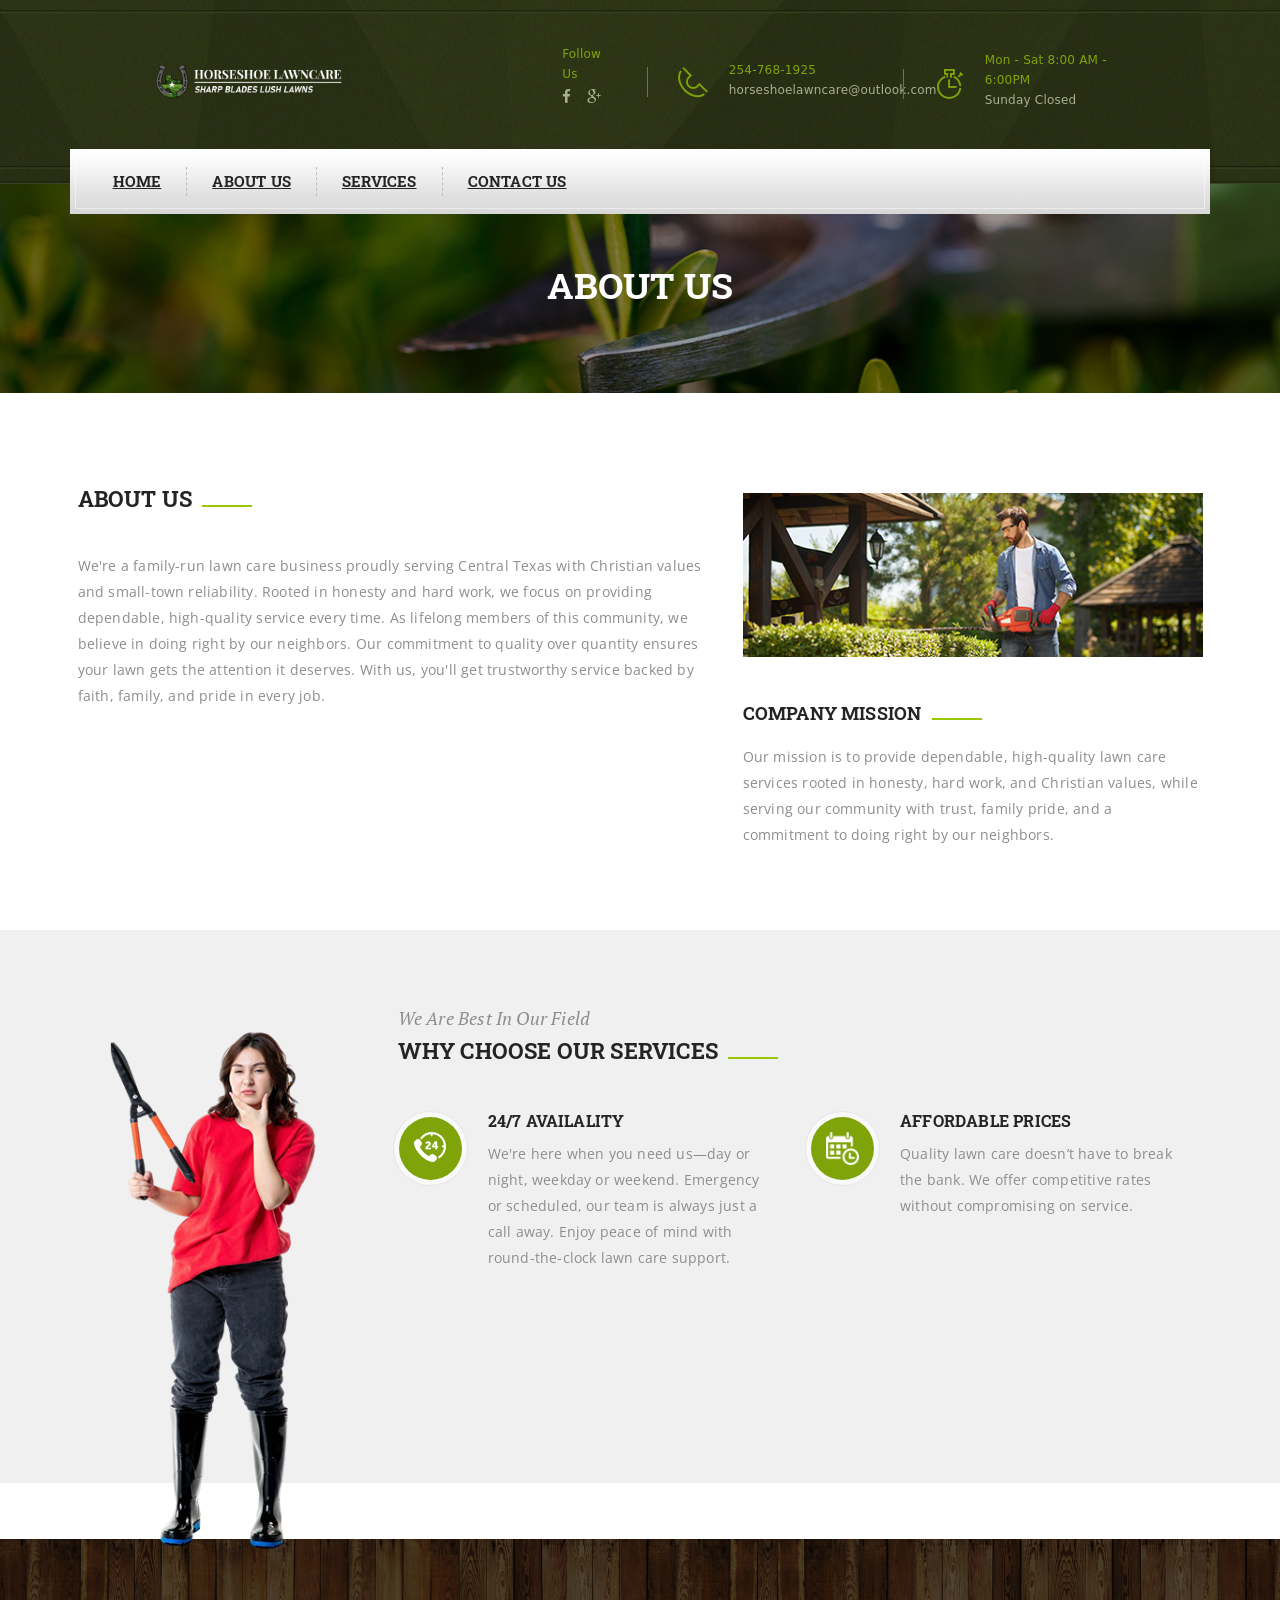
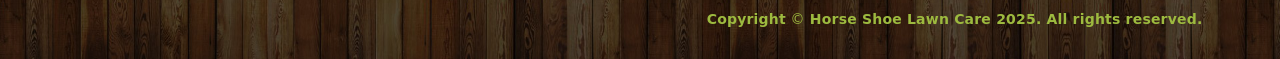
==== about-us.html @ ff52847c "fist" ====
<!DOCTYPE html>
<html lang="en">

<head>
	<meta charset="UTF-8">
	<title>Horse Shoe Lawn Care || About Page</title>

	<!-- Responsive Meta Tag -->
	<meta name="viewport" content="width=device-width, initial-scale=1">


	<!-- main stylesheet -->
	<link rel="stylesheet" href="css/style.css">
	<!-- responsive stylesheet -->
	<link rel="stylesheet" href="css/responsive.css">
	<link rel="icon" href="img/favicon.png" type="image/x-icon">


	<link href="https://cdn.jsdelivr.net/npm/bootstrap@5.3.6/dist/css/bootstrap.min.css" rel="stylesheet"
		integrity="sha384-4Q6Gf2aSP4eDXB8Miphtr37CMZZQ5oXLH2yaXMJ2w8e2ZtHTl7GptT4jmndRuHDT" crossorigin="anonymous">

	<!--[if lt IE 9]>
		<script src="http://html5shim.googlecode.com/svn/trunk/html5.js"></script>
	<![endif]-->
	<!--[if lt IE 9]>
		<script src="js/respond.js"></script>
	<![endif]-->


</head>

<body>
	
<header>


		<div class="container" style="width: 80% !important;">


			<div class="top-info pull-right row align-items-center">
				<div class="logo pull-left col-lg-4 justify-content-end">
					<a href="index.html">
						<img src="img/logo.png" width="800%" style="padding-right: 100px ;" />
					</a>
				</div>


				<div class="info-box col-12 col-lg-1">

				</div>
				<div class="info-box col-12 col-lg-1">
					<div class="text-box fs-4">
						<p style="font-size: 12px"><span class="highlighted">Follow Us</span></p>
						<ul class="social-icons" style="padding-left: 0rem !important">
							<li><a href="#"><i class="fa fa-facebook"></i></a></li>
							<!-- <li><a href="#"><i class="fa fa-twitter"></i></a></li> -->
							<li><a href="#"><i class="fa fa-google-plus"></i></a></li>
							<!-- <li><a href="#"><i class="fa fa-linkedin"></i></a></li> -->
						</ul>
					</div>
				</div>
				<div class="info-box col-12 col-lg-3">
					<div class="icon-box fs-4">
						<i class="icon icon-Phone2"></i>
					</div>
					<div class="text-box fs-4 ">
						<p style="font-size: 12px;"><span class="highlighted">254-768-1925</span>
							<br>horseshoelawncare@outlook.com
						</p>
					</div>
				</div>
				<div class="info-box col-12 col-lg-3">
					<div class="icon-box ">
						<i class="icon icon-Timer"></i>
					</div>
					<div class="text-box fs-4">
						<p style="font-size: 12px;"><span class="highlighted">Mon - Sat 8:00 AM  - 6:00PM </span>
							<br>Sunday Closed
						</p>
					</div>
				</div>
			</div>



		</div>
	</header>


	
<nav class="mainmenu-navigation stricky">
		<div class="container mainmenu-gradient-bg">
			<div class="navigation pull-left">
				<div class="nav-header">
					<button><i class="fa fa-bars"></i></button>
				</div>
				<div class="nav-footer">
					<ul class="nav">
                        <li><a href="index.html">Home</a></li>
                        <li class="dropdown">
                            <a href="about-us.html">about us</a>                            
                            <!-- <div class="sub-menu">
                                <ul>
                                    <li class="dropdown">
                                        <a href="team.html">Team</a>
                                        <div class="sub-menu">
                                            <ul>
                                                <li><a href="#">Third Level Menu</a></li>
                                                <li><a href="#">Third Level Menu</a></li>
                                                <li><a href="#">Third Level Menu</a></li>
                                            </ul>
                                        </div>
                                    </li>
                                    <li><a href="testimonial.html">Testimonials</a></li>
                                </ul>
                            </div>
                        </li> -->
                        <li  class="dropdown">
                            <a href="services.html">Services</a>
                           
                        </li>
                        <!-- <li class="dropdown">
                            <a href="project-v1.html">Projects</a>
                            <div class="sub-menu">
                                <ul>
                                    <li><a href="project-v1.html">Project One</a></li>
                                    <li><a href="project-v2.html">Project Two</a></li>
                                    <li><a href="project-v3.html">Project Three</a></li>
                                    <li><a href="project-v4.html">Project Four</a></li>
                                </ul>
                            </div>
                        </li>
                        <li class="active dropdown">
                            <a href="#">pages</a>
                            <div class="sub-menu">
                                <ul>
                                    <li><a href="404.html">404 Page</a></li>
                                    <li><a href="no-search-results.html">No Search Page</a></li>
                                    <li><a href="search-result.html">Search Page</a></li>                                   
                                    <li><a href="faq.html">FAQ</a></li>
                                </ul>
                            </div>
                        </li>
                        <li class="dropdown">
                            <a href="blog-left-sidebar.html">blog</a>
                            <div class="sub-menu">
                                <ul>
                                    <li><a href="blog-left-sidebar.html">Blog Left Bar</a></li>
                                    <li><a href="blog-right-sidebar.html">Blog Right Bar</a></li>
                                    <li><a href="blog-without-sidebar.html">Blog Without bar</a></li>                                   
                                    <li><a href="blog-details.html">Blog Details</a></li>
                                </ul>
                            </div>
                        </li>
                        <li class="dropdown">
                            <a href="shop.html">shop</a>
                            <div class="sub-menu">
                                <ul>
                                    <li><a href="shop.html">Shop Page</a></li>
                                    <li><a href="product-details.html">Product Details</a></li>
                                    <li><a href="cart-page.html">Cart Page</a></li>
                                    <li><a href="checkout-page.html">Checkout Page</a></li>
                                </ul>
                            </div>
                        </li> -->
                        <li><a href="contact.html">contact us</a></li>
                    </ul>
				</div>
			</div>
				<!-- <div class="search-wrapper pull-right">
					<ul>
						<li>
							<button><i class="icon icon-Search"></i></button>
							<ul class="search-box">
								<li>
									<form action="#">
										<input type="text" placeholder="Search for anything">
										<button type="submit"><i class="icon icon-Search"></i></button>
									</form>
								</li>
							</ul>
						</li>
						<li>
							<button><i class="icon icon-ShoppingCart"></i></button>
							<ul class="cart-box">
								<li class="cart-header">
									<h4>You have 2 Items In Your Cart.</h4>
								</li>
								<li class="cart-content">
									<div class="img-box">
										<img src="img/cart/1.jpg" alt="Awesome Image"/>
									</div>
									<div class="content">
										<h4>Grass Trimmer</h4>
										<div class="rating">
											<i class="fa fa-star"></i>
											<i class="fa fa-star"></i>
											<i class="fa fa-star"></i>
											<i class="fa fa-star"></i>
											<i class="fa fa-star-o"></i>
										</div>
										<ul class="price">
											<li><span class="or-price">$39.99</span></li>
											<li><span class="sale-price">$24.5</span></li>
										</ul>
									</div>
								</li>
								<li class="cart-content">
									<div class="img-box">
										<img src="img/cart/1.jpg" alt="Awesome Image"/>
									</div>
									<div class="content">
										<h4>Grass Trimmer</h4>
										<div class="rating">
											<i class="fa fa-star"></i>
											<i class="fa fa-star"></i>
											<i class="fa fa-star"></i>
											<i class="fa fa-star"></i>
											<i class="fa fa-star-o"></i>
										</div>
										<ul class="price">
											<li><span class="or-price">$39.99</span></li>
											<li><span class="sale-price">$24.5</span></li>
										</ul>
									</div>
								</li>
								<li class="cart-footer clearfix">
									<div class="total-price">
										<h4>Total price: <span>$73.5</span></h4>
									</div>
									<div class="checkout-box">
										<a href="#">Checkout <i class="fa fa-shopping-cart"></i></a>
									</div>
								</li>
							</ul>
						</li>
					</ul>
				</div> -->
		</div>
	</nav>



	

	 <section id="breadcrumb-area" style="background-image: url('img/about/about-main.jpg'); background-size: cover; background-position: center; padding: 80px 0;">
	<div class="container">
		<div class="row">
			<div class="col-lg-12">
				<div class="breadcrumb-title text-center">
					<h1 style="color: white; text-transform: uppercase;">about us</h1>
				</div>
			</div>
		</div>
	</div>
</section>


	<!--Start company history area-->
	<section id="company-history-area">
		<div class="container">
			<div class="row">
				<div class="col-lg-7 col-md-7 col-sm-8 col-xs-12">
					<div class="company-history-left">
						<div class="section-title2">
							<!-- <p>Since Est. 1998</p> -->
							<h1><span>About Us</span></h1>
						</div>
						<div class="company-history-left-text">
							<p>We're a family-run lawn care business proudly serving Central Texas with Christian values
								and small-town reliability. Rooted in honesty and hard work, we focus on providing
								dependable, high-quality service every time. As lifelong members of this community, we
								believe in doing right by our neighbors. Our commitment to quality over quantity ensures
								your lawn gets the attention it deserves. With us, you'll get trustworthy service backed
								by faith, family, and pride in every job.</p>
						</div>

					</div>
				</div>
				<div class="col-lg-5 col-md-5 col-sm-4 col-xs-12">
					<div class="company-history-right">
						<img src="img/about/about-mission.jpeg" alt="">
						<div class="section-title2 company-history-right-title">
							<h1><span>company mission</span></h1>
						</div>
						<div class="company-history-right-text">
							<p>Our mission is to provide dependable, high-quality lawn care services rooted in honesty,
								hard work, and Christian values, while serving our community with trust, family pride,
								and a commitment to doing right by our neighbors.</p>
						</div>
					</div>
				</div>
			</div>
		</div>
	</section>
	<!--End company history area-->

	<!--Start our service area -->
	<section id="our-service-area">
		<div class="container">
			<div class="row">
				<div class="col-lg-3 col-md-3 col-sm-4 col-xs-12">
					<div class="service-left">
						<img src="img/why-choose-us/whychoose.png" alt="">
					</div>
				</div>
				<div class="col-lg-9 col-md-9 col-sm-8 col-xs-12">
					<div class="service-right">
						<div class="section-title2">
							<p>We Are Best In Our Field</p>
							<h1><span>Why choose our services</span></h1>
						</div>
						<div class="why-choose-service-item row m0">
							<!--Start why choose single service item-->
							<div class="why-choose-single-service-item col-md-6">
								<div class="media">
									<div class="media-left">
										<div class="choose-service-icon-bg">
											<div class="choose-service-icon">
												<img src="img/why-choose-us/icon/service-1.png" alt="">
											</div>
										</div>
									</div>
									<div class="media-body">
										<div class="choose-service-text">
											<h5>24/7 availality</h5>
											<p>We're here when you need us—day or night, weekday or weekend.
												Emergency or scheduled, our team is always just a call away.
												Enjoy peace of mind with round-the-clock lawn care support.</p>
										</div>
									</div>
								</div>
							</div>
							<!--Start why choose single service item-->
							<div class="why-choose-single-service-item col-md-6">
								<div class="media">
									<div class="media-left">
										<div class="choose-service-icon-bg">
											<div class="choose-service-icon">
												<img src="img/why-choose-us/icon/service-2.png" alt="">
											</div>
										</div>
									</div>
									<div class="media-body">
										<div class="choose-service-text">
											<h5>Affordable Prices</h5>
											<p>Quality lawn care doesn’t have to break the bank.
												We offer competitive rates without compromising on service.


											</p>
										</div>
									</div>
								</div>
							</div>
							<!--Start why choose single service item-->
							<!-- <div class="why-choose-single-service-item col-md-6">
								<div class="media">
									<div class="media-left">
										<div class="choose-service-icon-bg">
											<div class="choose-service-icon">
												<img src="img/why-choose-us/icon/service-3.png" alt="">
											</div>
										</div>
									</div>
									<div class="media-body">
										<div class="choose-service-text">
											<h5>Certified team</h5>
											<p>Our crew is trained, certified, and experienced in all services.
												We follow best practices to ensure safety and top-tier results.
												Trust your lawn to professionals who know what they’re doing.</p>
										</div>
									</div>
								</div>
							</div> -->
							<!--Start why choose single service item-->
							<!-- <div class="why-choose-single-service-item col-md-6">
								<div class="media">
									<div class="media-left">
										<div class="choose-service-icon-bg">
											<div class="choose-service-icon">
												<img src="img/why-choose-us/icon/service-1.png" alt="">
											</div>
										</div>
									</div> 
									 <div class="media-body">
										<div class="choose-service-text">
											<h5>Certified team</h5>
											<p>Our crew is trained, certified, and experienced in all services.
												We follow best practices to ensure safety and top-tier results.
												Trust your lawn to professionals who know what they’re doing.</p>
										</div>
									</div>
								 </div>
							</div> -->
							<!--End why choose single service item-->
						</div>
					</div>
				</div>
			</div>
		</div>
	</section>
	<!--End our service area -->

	<!--Start hire us area-->
	<!-- <section id="hire-us-area">
		<div class="container">
			<div class="row">
				<div class="col-lg-3 col-md-3 hidden-md col-sm-12 col-xs-12">
					<div class="hire-us-left">
						
					</div>
				</div>
				<div class="col-lg-9 col-md-12 col-sm-12 col-xs-12">
					<div class="hire-us-right">
						<h1>Hire Us For Any Service & <span>Get 25% Off</span></h1>
					</div>
					<div class="hire-us-button">
						<a class="contact-button" href="">
							<div class="contact-us-button">Hire Us</div>
							<i class="fa fa-arrow-circle-right"></i>
						</a>
					</div>
				</div>
			</div>
		</div>
	</section> -->
	<!--End hire us area-->
	<br><br><br><br><br>


	    </section>

		
	<section id="footer-bg">
		<footer class="gardener">
			<div class="container">
				<div class="row">
					<!-- <div class="col-lg-3 col-md-4 col-sm-6 col-xs-12 widget">
						<h3>About Us</h3>
						<p>We are a family-owned lawn care business serving Central Texas with Christian values and
							small-town integrity. Committed to honesty, hard work, and personalized service, we treat
							every lawn like our own. With deep community roots, we prioritize quality over quantity in
							everything we do..</p>

					</div>
					<div class="col-lg-3 col-md-4 col-sm-6 col-xs-12 widget">
						<h3>Links</h3>
						<ul class="quick-links">
							<li><a href="index.html">Home</a></li>
							<li><a href="services.html">Services</a></li>
							<li><a href="about-us.html">About Us </a></li>
							<li><a href="contact.html">Contact Us</a></li>
						</ul>
					</div> 
					<div class="col-lg-3 col-md-4 col-sm-6 col-xs-12 widget">
						<h3>Get in Touch</h3>
						<ul class="contact-info">
							<li>
								<div class="icon-box">
									<i class="fa fa-map-marker"></i>
								</div>
								<div class="content">
									<p>4601 telluride Dr killeen tx 76542</p>
								</div>
							</li>
							<li>
								<div class="icon-box">
									<i class="fa fa-phone"></i>
								</div>
								<div class="content phone">
									<p>254-768-1925 </p>
								</div>
							</li>
							<li>
								<div class="icon-box">
									<i class="fa fa-envelope-o"></i>
								</div>
								<div class="content">
									<p>horseshoelawncare@outlook.com</p>
								</div>
							</li>
						</ul>
					</div> 
					<div class="col-lg-3 col-md-6 hidden-md col-sm-6 col-xs-12 widget">
						<img class="positioned wow slideInRight " src="img/footerPerson.png" alt="">
					</div> 
				</div> -->
			</div>
		</footer> 

		<section id="bottom-bar" class="gardener">
			<div class="container">
				<!-- <div class="row">
					<div class="copyright pull-left">
						<ul class="social">
							<li><a href="#" class="hvr-radial-out"><i class="fa fa-facebook"></i></a></li>
							<li><a href="#" class="hvr-radial-out"><i class="fa fa-google-plus"></i></a></li>
						</ul>
					</div> -->
					<!-- .credit -->
					<div class="credit pull-right">
						<p><b>Copyright</b> &copy;<b> Horse Shoe Lawn Care 2025. All rights reserved.</b></p>

					</div> <!-- /.credit -->
				</div>
			</div>
		</section><!-- /#bottom-bar -->
	</section>








	<script src="js/jquery.min.js"></script> <!-- jQuery JS -->
	<script src="js/bootstrap.min.js"></script> <!-- BootStrap JS -->
	<script src="http://maps.google.com/maps/api/js"></script> <!-- Gmap Helper -->
	<script src="js/gmap.js"></script> <!-- gmap JS -->
	<script src="js/wow.js"></script> <!-- WOW JS -->
	<script src="js/owl.carousel.min.js"></script> <!-- OWL Carousle JS -->
	<script src="js/jquery.mixitup.min.js"></script> <!-- MixIt UP JS -->
	<script src="js/jquery.fancybox.pack.js"></script> <!-- FancyBox -->
	<script src="js/jquery.easing.min.js"></script> <!-- EaseIng JS -->
	<script src="js/custom.js"></script> <!-- Custom JS -->
---- css/style.css ----
/**
*****************************************
@File: Garden Care Styles

* This file contains the styling for the actual theme, this
is the file you need to edit to change the look of the
theme.

This files contents are outlined below>>>>>
******************************************



* imported styles 
* global styles 
* Start button css 
* gradient styles 
* section title  styles 
* header styles 
* mainmenu styles 
* dropdown menu styles 
* banner styles 
* Parallax Eelement Styles.
* Background Image effect Styles.
* Promotional Styles.
* Who We Are Styles.
* Service We Provide Styles.
* Our Project Styles.
* Our Specialist Styles.
* Testimonials Styles.
* Blog Styles.
* Footer Styles.
* Bottom Bar Styles.
* Page Title Styles.
* Our Mission Styles.
* Featured Styles.
* Emergency Customization About page Styles.
* Service Content Styles.
* Featured Service Styles.
* Why choose us Styles.
* Service Emergency Styles.
* Blog page Styles.
* Contact Content Styles.
* Pricing Content Styles.
* Pricing FAQ Styles.
* Projects Version one Styles.
* Projects Version Two Styles.
* Emergency Customization Project V2 Styles.
* Single Post Styles.
* Project Version 3 Styles.
* No Search Result Styles
* Quick Link Side bar Style
* Team Styles.
* Faqs Styles.
* Project version 3 Styles.
* Project Content Styles.
* Project Content Version Two Styles.
* Blog Version Two Styles.
* Google map full width Styles.
* Subscribe Section Styles.
* Our Achivement Styles.
* Project gallery version 4 Styles.
* Page 404 content Styles.
* Search Page Styles.
* Cart Page Styles
* Checkout Page Styles.
* Shop Page Styles.
* Product Details Page Styles.
* our project with filter Gallery filter styles 
* top bar gardener styles 
* header gardener styles 
* promotional text gardener styles 
* Our service section gardener styles 
* Welcome to gardener styles 
* Video section gardener styles 
* Latest project gardener styles 
* Testimonials Gardener styles 
* Blog Gardener styles 
* Landscaping Design Gardener styles 
* footer gardener styles 
* Great gardener team styles 
* Start our service gardener area css 
* Start Blog Gardener area css 
* Start Latest Project Gardener area css 
* Start breadcrumb area css
* Start company area css
* Start awesome service top area css 
* Start awesome service blog area css 
* Start achivement area css 
* Start awesome service pricing area css 
* Start blog post area css 
* Start blog-post.testimonials_v3 area css 
* effect styles 
* gallery v4 customization 
* #landscaping-design-gardener styles 
* video popup style styles 
* pop up single gallery item styles 



*****************************************
*****************************************
**/






/* imported styles */



@import url(https://fonts.googleapis.com/css?family=PT+Serif:400,400italic,700,700italic);
@import url(https://fonts.googleapis.com/css?family=Roboto+Slab:400,100,300,700);
@import url(https://fonts.googleapis.com/css?family=Open+Sans:400,300,300italic,400italic,600,600italic,700,700italic,800,800italic);
@import url(https://fonts.googleapis.com/css?family=Raleway:400,900,800,700,600,500,300,200,100);

@import url(../revolution/css/settings.css);


@import url('bootstrap.min.css');
@import url('animate.css');
@import url('font-awesome.min.css');
@import url('hover.css');
@import url('jquery.bxslider.css');
@import url('owl.carousel.css');
@import url('owl.theme.default.min.css');
@import url('strocke-gap-icons-style.css');
@import url('jquery.fancybox.css');
@import url('../fonts/flaticon/flaticon.css');



/* global styles */

.m0{
	margin: 0;
}


body {
    font-family: 'Open Sans', sans-serif;
    font-size: 14px;
    line-height: 26px;
  color:#898989;
  letter-spacing: .02em;
}


ul,
li {
    list-style: none;
    margin: 0;
    padding: 0;
}
a,
a:hover,
a:active,
a:focus {
    text-decoration: none;
    outline: none;
}
img {
    max-width: 100%;
}
p {
    
}



/* Start button css */



.contact-us-button {
  border-right: 1px solid #000000;
  display: inline-block;
  padding: 6px 23px;
  border-radius: 5px;
  text-transform: uppercase;
}

a.contact-button {
  background: #252525 none repeat scroll 0 0;
  border-radius: 5px;
  color: #ffffff;
  display: inline-block;
  margin-left: 35px;
  border: 1px solid #252525;
  -webkit-transition: all .3s ease;
          transition: all .3s ease;
}
a.contact-button:hover {
    border-color: #fff;
}
a.contact-button:hover .contact-us-button {
    border-right-color: transparent;
}
a.contact-button:hover i {
    border-left-color: #fff;
    color: #fff;
}
a.contact-button i {
  border-left: 1px solid #404040;
  color: #a0c627;
  display: inline-block;
  font-size: 16px;
  margin-left: -4px;
  padding: 10px 14px 12px;
  border-top-right-radius: 5px;
  border-bottom-right-radius: 5px;
}
.contact-button{
    /* effect styles */
    display: inline-block;
    vertical-align: middle;
    -webkit-transform: translateZ(0);
    transform: translateZ(0);
    -webkit-backface-visibility: hidden;
    backface-visibility: hidden;
    -moz-osx-font-smoothing: grayscale;
    position: relative;
    -webkit-transition-property: color;
    transition-property: color;
    -webkit-transition-duration: 0.3s;
    transition-duration: 0.3s;
}
.contact-button:before {
    content: "";
    position: absolute;
    z-index: -1;
    top: -1px;
    left: -1px;
    right: -1px;
    bottom: -1px;
    border-radius: 5px;    
    border: 1px solid #fff;
    background: #98BC24;
    -webkit-transform: scaleX(0);
    -ms-transform: scaleX(0);
        transform: scaleX(0);
    -webkit-transform-origin: 0 50%;
    -ms-transform-origin: 0 50%;
        transform-origin: 0 50%;
    -webkit-transition-property: -webkit-transform;
    transition-property: transform;
    -webkit-transition-duration: 0.3s;
    transition-duration: 0.3s;
    -webkit-transition-timing-function: ease-out;
    transition-timing-function: ease-out;
}
.contact-button:hover, .contact-button:focus, .contact-button:active {
  /*color: white;*/
}
.contact-button:hover:before, .contact-button:focus:before, .contact-button:active:before {
  -webkit-transform: scaleX(1);
  -ms-transform: scaleX(1);
      transform: scaleX(1);
}


a .gardner-button {
  display: inline-block;
  background: #252525;
  border-radius: 5px;
}
a .gardner-button p {
  border-right: 1px solid #000000;
  color: #ffffff !important;
  display: inline-block;
  float: left;
  font-family: "Open Sans",sans-serif;
  font-size: 14px !important;
  line-height: 40px !important;
  margin: 0 !important;
  padding-left: 32px;
  padding-right: 23px;
  text-transform: uppercase;
}
a .gardner-button i {
  border-left: 1px solid #404040;
  display: inline-block;
  float: left;
  line-height: 40px;
  color: #98bc24;
  font-size: 16px;
  padding-left: 14px;
  padding-right: 15px;
}
/* End button css */



/* gradient styles */

.mainmenu-gradient-bg {
  /* Permalink - use to edit and share this gradient: http://colorzilla.com/gradient-editor/#ffffff+0,fafafa+19,e2e2e2+69,d7d7d7+100 */
  background: #ffffff;
  /* Old browsers */
  /* FF3.6-15 */
  background: -webkit-linear-gradient(top, #ffffff 0%, #fafafa 19%, #e2e2e2 69%, #d7d7d7 100%);
  /* Chrome10-25,Safari5.1-6 */
  background: linear-gradient(to bottom, #ffffff 0%, #fafafa 19%, #e2e2e2 69%, #d7d7d7 100%);
  /* W3C, IE10+, FF16+, Chrome26+, Opera12+, Safari7+ */
  filter: progid:DXImageTransform.Microsoft.gradient(startColorstr='#ffffff', endColorstr='#d7d7d7', GradientType=0);
  /* IE6-9 */
}




/* section title  styles */


.section-title h1 {
    font-size: 24px;
    line-height: 16px;
    color: #000000;
    font-weight: bold;
    text-transform: uppercase;
    margin: 0;
    margin-bottom: 50px;
    border-bottom: 1px solid #DADADA;
    padding-bottom: 20px;
    position: relative;
}
.section-title h1:before {
    content: ' ';
    width: 50px;
    height: 2px;
    background: #99C802;
    display: block;
    position: absolute;
    bottom: -2px;
    left: 0;
}

.section-title-style-2 h1 {
  -moz-border-bottom-colors: none;
  -moz-border-left-colors: none;
  -moz-border-right-colors: none;
  -moz-border-top-colors: none;
  border-color: #ececec #ececec #ececec #85ae02;
  -webkit-border-image: none;
       -o-border-image: none;
          border-image: none;
  border-style: solid;
  border-width: 1px 1px 1px 4px;
  color: #000000;
  font-family: "Roboto Slab",serif;
  font-size: 22px;
  font-weight: bold;
  line-height: 66px;
  margin: 0 0 50px;
  padding: 0 30px;
  position: relative;
  text-transform: uppercase;
}


.section-title2 {
    margin-bottom: 47px;
}
.section-title2 p {
  color: #8d8d8d;
  font-family: "PT Serif",serif;
  font-size: 18px;
  font-style: italic;
  margin-bottom: 6px;
}
.section-title2 h1 {
  color: #242424;
  font-family: "Roboto Slab",serif;
  font-size: 22px;
  font-weight: 700;
  margin-top: 0;
  text-transform: uppercase;
}
.section-title2 h1:after {
    background: #99c802 none repeat scroll 0 0;
    content: "";
    display: inline-block;
    height: 2px;
    width: 50px;
}
.section-title2 h1 span {
  padding-right: 10px;
}



/* header styles */


header {
    background: #272E16 url("../img/resources/header-bg.jpg") no-repeat scroll 0 0;
    background-size: 100% 100%;
    padding: 40px 0 65px;
}
.top-info {
  padding: 4px 0;
}
.top-info .info-box {
  display: table-cell;
  vertical-align: middle;
  padding-right: 30px;
}
.top-info .info-box:last-child {
  padding-right: 0;
}
.top-info .info-box .icon-box,
.top-info .info-box .text-box {
  display: table-cell;
  vertical-align: middle;
}
.top-info .info-box .icon-box {
  padding-right: 20px;
}
.top-info .info-box .icon-box i {
  font-size: 30px;
  color: #7FA409;
  position: relative;
  top: 5px;
  border-left: 1px solid #6B7261;
  padding-left: 30px;
}
.top-info .info-box .social-icons {
  font-size: 0;
  margin-left: -7.5px;
  margin-right: -7.5px;
  line-height: 6px;
  margin-top: 5px;
}
.top-info .info-box .social-icons li {
  display: inline-block;
  margin-left: 7.5px;
  margin-right: 7.5px;
}
.top-info .info-box .social-icons li a {
  display: block;
  font-size: 15px;
  color: #A9AF8F;
}
.top-info .info-box .social-icons li a:hover {
  color: #7FA409;
}
.top-info .info-box p {
  color: #A9AF8F;
  line-height: 20px;
  margin: 0;
}
.top-info .info-box span.highlighted {
  color: #7FA409;
}
header .logo {
  margin: 4px 0 0;
}


/* mainmenu styles */

.mainmenu-navigation {  
  margin-top: -35px;
  margin-bottom: -30px;
  position: relative;
  z-index: 9999;width: 100%;
  -webkit-transition: background .5s ease;
          transition: background .5s ease;
}
.mainmenu-navigation.stricky-fixed {
  position: fixed;
  top: 35px;
  left: 0;
  width: 100%;
  z-index: 999;
  /* Permalink - use to edit and share this gradient: http://colorzilla.com/gradient-editor/#ffffff+0,fafafa+19,e2e2e2+69,d7d7d7+100 */
  background: #ffffff;
  /* Old browsers */
  /* FF3.6-15 */
  background: -webkit-linear-gradient(top, #ffffff 0%, #fafafa 19%, #e2e2e2 69%, #d7d7d7 100%);
  /* Chrome10-25,Safari5.1-6 */
  background: linear-gradient(to bottom, #ffffff 0%, #fafafa 19%, #e2e2e2 69%, #d7d7d7 100%);
  /* W3C, IE10+, FF16+, Chrome26+, Opera12+, Safari7+ */
  filter: progid:DXImageTransform.Microsoft.gradient(startColorstr='#ffffff', endColorstr='#d7d7d7', GradientType=0);
  /* IE6-9 */  
}
.mainmenu-navigation .container {
  position: relative;
}
.mainmenu-navigation .container:before {
  content: '';
  position: absolute;
  top: 5px;
  left: 5px;
  right: 5px;
  bottom: 5px;
  z-index: 1;
  display: block;
  border: 1px solid rgba(255,255,255,.5);
}
.mainmenu-navigation .navigation {
  position: relative;
  z-index: 2;
  padding-left: 10px;
}
.mainmenu-navigation .navigation .nav-header {
  display: none;
  padding: 12px 10px;
}
.mainmenu-navigation .navigation .nav-header button {
  width: 40px;
  height: 40px;
  background: #7FA409;
  border: 1px solid #C4CAB3;
  color: #fff;
  font-size: 16px;
  border-radius: 5px;
  outline: none;
}
.nav-footer {
  display: block;
}
.nav-footer ul.nav li {
  float: left;
  padding: 18px 0;
  position: relative;
  z-index: 3;
}
.nav-footer ul.nav li:last-child a {
  border-right: 0;
}
.nav-footer ul.nav li a {
  display: block;
  font-family: 'Roboto Slab', sans-serif;
  font-size: 15px;
  color: #242424;
  line-height: 29px;
  border-right: 1px dashed #BEBEBE;
  font-weight: bold;
  text-transform: uppercase;
  padding: 0 25px;
}



/* dropdown menu styles */


.mainmenu-navigation .navigation> .nav-footer ul > li.active > a,
.mainmenu-navigation .navigation> .nav-footer ul > li:hover > a {
  color: #7FA409;
}
.mainmenu-navigation .navigation> .nav-footer ul > li {
  position: relative;
  z-index: 99;
  padding: 18px 0;
}

.mainmenu-navigation .navigation ul li.arrow_down .fa-bars {
  display: none;
}
.mainmenu-navigation .navigation> .nav-footer ul>li>.sub-menu a:before {
  content: '\f105';
  font-family: 'FontAwesome';
  padding-right:10px; 
}
.mainmenu-navigation .navigation> .nav-footer ul>li .sub-menu li {
  padding: 0 25px;
  background: #fff;
  float: none;
}
.mainmenu-navigation .navigation> .nav-footer ul > li .sub-menu > ul > li:first-child > a {
  padding-top: 16px;
}
.mainmenu-navigation .navigation> .nav-footer ul>li .sub-menu > ul > li:last-child > a {
  padding-bottom: 16px;
}
.mainmenu-navigation .navigation> .nav-footer ul>li .sub-menu a:hover {
  color: #7FA409;
}
.mainmenu-navigation .navigation> .nav-footer ul>li .sub-menu a {
    font-weight: 400;
    border-bottom: 1px solid #EBEBEB;
    margin: 0;
    padding: 5px 0px;
    letter-spacing: .03em;
    font-size: 13px;
    text-transform: uppercase;
    color: #242424;
    font-family: 'Open Sans';
    border-right: none;

    -webkit-transition: all 0.3s ease 0s;
    transition: all 0.3s ease 0s;
}
.mainmenu-navigation .navigation> .nav-footer ul>li>.sub-menu li:last-child a {
  border:none;
}
.mainmenu-navigation .navigation> .nav-footer ul>li>.sub-menu:before {
  content: '';
  background: url(../img/resources/menu-arrow.png) no-repeat;
  width: 28px;
  height: 13px;
  position: absolute;
  top: 10px;
  left: 45px; 
}
.mainmenu-navigation .navigation> .nav-footer ul > li > .sub-menu {
  position: absolute;
  /*border-top:1px solid  rgba(255, 255, 255, 0.25);*/
  width:240px;
  padding-top: 20px;
  top:100%;
  left: 0;
  opacity: 0;
  filter: alpha(opacity=0);
  visibility: hidden;  
  -webkit-transition: all .3s ease;
  transition: all .3s ease;
}
.mainmenu-navigation .navigation> .nav-footer ul>li>.sub-menu ul {
  box-shadow: 0 0 16px rgba(0,0,0, .11);
}
.mainmenu-navigation .navigation> .nav-footer ul>li:hover .sub-menu {
  visibility: visible;
  opacity: 1;
  filter: alpha(opacity=100);
}
.mainmenu-navigation .navigation> .nav-footer ul>li:hover .sub-menu ul li {
  position: relative;
}
.mainmenu-navigation .navigation> .nav-footer ul>li:hover .sub-menu ul li .sub-menu {
  position: absolute;
  /*border-top:1px solid  rgba(255, 255, 255, 0.25);*/
  width:240px;
  padding-top: 0px;
  padding-left: 20px;
  top:0;
  left: 100%;
  opacity: 0;
  filter: alpha(opacity=0);
  visibility: hidden;  
  -webkit-transition: all .3s ease;
  transition: all .3s ease;
}
.mainmenu-navigation .navigation> .nav-footer ul>li:hover .sub-menu ul li:hover .sub-menu {
  opacity: 1;
  filter: alpha(opacity=100);
  visibility: visible;
}
.mainmenu-navigation .navigation> .nav-footer ul>li:hover .sub-menu ul li .sub-menu:before {
  content: '';
  background: url(../img/resources/menu-arrow.png) no-repeat;
  width: 28px;
  height: 13px;
  position: absolute;
  top: 20px;
  left: 4px;
  -webkit-transform: rotate(-90deg);
      -ms-transform: rotate(-90deg);
          transform: rotate(-90deg);
}



.nav-footer ul.nav li a:focus,
.nav-footer ul.nav li a:active,
.nav-footer ul.nav li a:hover {
  background-color: transparent;
}
.mainmenu-navigation .search-wrapper {
  background: #7FA409;
  padding: 0px 26px;
  position: relative;
}
.mainmenu-navigation .search-wrapper:before {
  content: '';
  position: absolute;
  top: 0;
  left: -35px;
  width: 74px;
  height: 100%;
  background: #7FA409;
  -webkit-transform: skewX(-45deg);
      -ms-transform: skewX(-45deg);
          transform: skewX(-45deg);
}
.mainmenu-navigation.stricky-fixed .search-wrapper:after {
  content: '';
    position: absolute;
    top: 0;
    left: 100%;
    width: 2000px;
    background: #7FA409;
    height: 100%;
    z-index: -1;
    -webkit-transition: background .3s ease;
            transition: background .3s ease;
}
.mainmenu-navigation .search-wrapper {
  position: relative;
}
.mainmenu-navigation .search-wrapper > ul {
  line-height: 0;
}
.mainmenu-navigation .search-wrapper > ul > li {
  display: inline-block;
  margin-right: 11px;
  padding: 16px 0;
}
.mainmenu-navigation .search-wrapper > ul > li:last-child {
  margin-right: -1px;
}
.mainmenu-navigation .search-wrapper > ul > li > button {
  display: block;
  font-size: 14px;
  color: #FFFFFF;
  background-color: transparent;
  width: 33px;
  height: 33px;
  line-height: 31px;
  border: 1px solid #C4CAB3;
  border-radius: 50%;
  position: relative;
  z-index: 3;
  outline: none;
  -webkit-transition: all .3s ease;
          transition: all .3s ease;
}
.mainmenu-navigation .search-wrapper > ul > li:hover > button {
  background: #272C0F;
  border-color: #272C0F;
}
.mainmenu-navigation .search-wrapper > ul > li:hover > ul {
  visibility: visible;
  opacity: 1;
  filter: alpha(opacity=100);
}
.mainmenu-navigation .search-wrapper > ul > li > ul {
  position: absolute;
  top: 100%;
  right: 0;
  width: 350px;
  visibility: hidden;
  opacity: 0;
  filter: alpha(opacity=0);
  -webkit-transition: all .3s ease;
          transition: all .3s ease;
}
.mainmenu-navigation .search-wrapper > ul > li > ul.search-box {
  background: #2F2F2F;
  padding: 35px 30px;
}
.mainmenu-navigation .search-wrapper > ul > li > ul.search-box form {
  height: 45px;
  background: #7FA409;  
}
.mainmenu-navigation .search-wrapper > ul > li > ul.search-box form input {
  width: calc(100% - 52px);
  height: 100%;
  border: none;
  outline: none;
  color: #fff;
  background-color: transparent;
  line-height: 15px;
  padding-left: 15px;
}
.mainmenu-navigation .search-wrapper > ul > li > ul.search-box form input::-webkit-input-placeholder {
   color:#fff;
   text-transform: capitalize;
}

.mainmenu-navigation .search-wrapper > ul > li > ul.search-box form input:-moz-placeholder { /* Firefox 18- */
   color:#fff;
   text-transform: capitalize;
}

.mainmenu-navigation .search-wrapper > ul > li > ul.search-box form input::-moz-placeholder {  /* Firefox 19+ */
   color:#fff;
   text-transform: capitalize;
}

.mainmenu-navigation .search-wrapper > ul > li > ul.search-box form input:-ms-input-placeholder {  
   color:#fff;
   text-transform: capitalize;
}
.mainmenu-navigation .search-wrapper > ul > li > ul.search-box form button {
  width: 40px;
  height: 100%;
  line-height: 45px;
  color: #fff;
  font-size: 15px;
  background-color: transparent;
  border: none;
  outline: none;
}
.mainmenu-navigation .search-wrapper > ul > li > ul.cart-box {
  background: #fff;
  padding-top: 10px;
  padding-left: 30px;
  padding-right: 30px;
  padding-bottom: 20px;
  box-shadow: 0 0 16px rgba(0,0,0, .11);
}
.mainmenu-navigation .search-wrapper > ul > li > ul.cart-box .cart-header h4 {
  text-transform: capitalize;
  color: #391F0A;
  font-size: 16px;
  font-weight: bold;
  margin-bottom: 15px;
}
.mainmenu-navigation .search-wrapper > ul > li > ul.cart-box .cart-content {
  padding: 15px 0;
  border-top: 1px dashed #BEBEBE;
}
.mainmenu-navigation .search-wrapper > ul > li > ul.cart-box .cart-content .content,
.mainmenu-navigation .search-wrapper > ul > li > ul.cart-box .cart-content .img-box {
  display: table-cell;
  vertical-align: top;
}
.mainmenu-navigation .search-wrapper > ul > li > ul.cart-box .cart-content .img-box {
  width: 100px;
}
.mainmenu-navigation .search-wrapper > ul > li > ul.cart-box .cart-content .content {
  padding-left: 30px;
}
.mainmenu-navigation .search-wrapper > ul > li > ul.cart-box .cart-content .content h4 {
  font-family: "Roboto Slab",serif;
  font-size: 14px;
  font-weight: 700;
  line-height: 30px;
  margin: 0;
  text-transform: uppercase;
  color: #000;
  margin-top: 5px;
  margin-bottom: 5px;
}
.mainmenu-navigation .search-wrapper > ul > li > ul.cart-box .cart-content .content i {
  color: #7fa409;
  cursor: pointer;
  font-size: 13px;
}
.mainmenu-navigation .search-wrapper > ul > li > ul.cart-box .cart-content .content ul.price {
  margin-top: 15px;
  margin-left: -10px;
  margin-right: -10px;  
}
.mainmenu-navigation .search-wrapper > ul > li > ul.cart-box .cart-content .content ul.price li {
  display: table-cell;
  vertical-align: middle;
  padding: 5px 10px;
}
.mainmenu-navigation .search-wrapper > ul > li > ul.cart-box .cart-content .content ul.price li span {
  color: #2d2d2d;
  font-size: 16px;
  font-weight: 600;
  font-style: italic;
  font-family: "PT Serif",serif;
}
.mainmenu-navigation .search-wrapper > ul > li > ul.cart-box .cart-footer {
  border-top: 1px dashed #BEBEBE;
}
.mainmenu-navigation .search-wrapper > ul > li > ul.cart-box .cart-footer .total-price {
  float: left;
}
.mainmenu-navigation .search-wrapper > ul > li > ul.cart-box .cart-footer .total-price h4 {
  color: #000;
  text-transform: capitalize;
  font-weight: 700;
  font-size: 14px;
}
.mainmenu-navigation .search-wrapper > ul > li > ul.cart-box .cart-footer {
  padding-top: 15px;
}
.mainmenu-navigation .search-wrapper > ul > li > ul.cart-box .cart-footer .checkout-box {
  float: right;
}
.mainmenu-navigation .search-wrapper > ul > li > ul.cart-box .cart-footer .checkout-box a {
  display: block;
  line-height: 35px;
  text-transform: uppercase;
  background: #7FA409;
  font-size: 13px;
  height: 35px;
  color: #fff;
  border-radius: 5px;
  padding: 0 15px;
}
.mainmenu-navigation .search-wrapper > ul > li > ul.cart-box .cart-footer .checkout-box i {
  padding-left: 10px;
  margin-left: 10px;
  border-left: 1px solid #fff;
  line-height: 35px;
}

.mainmenu-navigation .search-wrapper > ul > li > ul.cart-box .cart-footer .checkout-box a{
    /* effect styles */
    display: inline-block;
    vertical-align: middle;
    -webkit-transform: translateZ(0);
    transform: translateZ(0);
    -webkit-backface-visibility: hidden;
    backface-visibility: hidden;
    -moz-osx-font-smoothing: grayscale;
    position: relative;
    -webkit-transition-property: color;
    transition-property: color;
    -webkit-transition-duration: 0.3s;
    transition-duration: 0.3s;
}
.mainmenu-navigation .search-wrapper > ul > li > ul.cart-box .cart-footer .checkout-box a:before {
content: "";
    position: absolute;
    z-index: -1;
    top: -1px;
    left: -1px;
    right: -1px;
    bottom: -1px;
    border-radius: 5px;    
    border: 1px solid #fff;
    background: #000000;
    -webkit-transform: scaleX(0);
    -ms-transform: scaleX(0);
        transform: scaleX(0);
    -webkit-transform-origin: 0 50%;
    -ms-transform-origin: 0 50%;
        transform-origin: 0 50%;
    -webkit-transition-property: -webkit-transform;
    transition-property: transform;
    -webkit-transition-duration: 0.3s;
    transition-duration: 0.3s;
    -webkit-transition-timing-function: ease-out;
    transition-timing-function: ease-out;
}
.mainmenu-navigation .search-wrapper > ul > li > ul.cart-box .cart-footer .checkout-box a:hover, .mainmenu-navigation .search-wrapper > ul > li > ul.cart-box .cart-footer .checkout-box a:focus, .mainmenu-navigation .search-wrapper > ul > li > ul.cart-box .cart-footer .checkout-box a:active {
  /*color: white;*/
}
.mainmenu-navigation .search-wrapper > ul > li > ul.cart-box .cart-footer .checkout-box a:hover:before, .mainmenu-navigation .search-wrapper > ul > li > ul.cart-box .cart-footer .checkout-box a:focus:before, .mainmenu-navigation .search-wrapper > ul > li > ul.cart-box .cart-footer .checkout-box a:active:before {
  -webkit-transform: scaleX(1);
  -ms-transform: scaleX(1);
      transform: scaleX(1);
}
.nav-footer ul.nav li.dropdown > a > button {
  display: none;
}



/* banner styles */


.rev_slider_wrapper #slider1 .gardener-caption-h1 {
  font-family: 'Roboto Slab';
  font-size: 50px;
  text-transform: uppercase;
  font-weight: bold;
  color: #fff;
  background: #7FA409;
  line-height: 50px;
  padding: 0 20px;
  padding-bottom: 6px;
  padding-top: 5px;
}
.rev_slider_wrapper #slider1 .gardener-caption-h1.bg-white {
  background: #E8E8E6;
  color: #391F0A;
}
.rev_slider_wrapper #slider1 .gardener-caption-h1 span {
  font-weight: bold !important;
}
.rev_slider_wrapper #slider1 .gardener-caption-h1.font-light {
  font-weight: 300;
}
.rev_slider_wrapper #slider1 .gardener-caption-p {
  color: #fff;
  font-size: 20px;
  font-style: italic;
  line-height: 28px;
  font-weight: normal;
}
.rev_slider_wrapper #slider1 .banner-btn {
  border: 2px solid #fff;
  color: #ffffff;
  text-transform: uppercase;
  font-weight: bold;
  font-size: 16px;
  line-height: 46px;
  display: inline-block;
  padding: 0 23px;
}

.rev_slider_wrapper #slider1 .banner-btn i {
  margin-left: 18px;
}

.rev_slider_wrapper #slider1 .banner-btn {
    /* effect styles */
    display: inline-block;
    vertical-align: middle;
    -webkit-transform: translateZ(0);
    transform: translateZ(0);
    -webkit-backface-visibility: hidden;
    backface-visibility: hidden;
    -moz-osx-font-smoothing: grayscale;
    position: relative;
    -webkit-transition-property: color;
    transition-property: color;
    -webkit-transition-duration: 0.3s;
    transition-duration: 0.3s;
}
.rev_slider_wrapper #slider1 .banner-btn:before {
    content: "";
    position: absolute;
    z-index: -1;
    top: -2px;
    left: -2px;
    right: -2px;
    bottom: -2px;   
    background: #98BC24;
    -webkit-transform: scaleX(0);
    -ms-transform: scaleX(0);
        transform: scaleX(0);
    -webkit-transform-origin: 0 50%;
    -ms-transform-origin: 0 50%;
        transform-origin: 0 50%;
    -webkit-transition-property: -webkit-transform;
    transition-property: transform;
    -webkit-transition-duration: 0.3s;
    transition-duration: 0.3s;
    -webkit-transition-timing-function: ease-out;
    transition-timing-function: ease-out;
}
.rev_slider_wrapper #slider1 .banner-btn:hover, .rev_slider_wrapper #slider1 .banner-btn:focus, .rev_slider_wrapper #slider1 .banner-btn:active {
  /*color: white;*/
}
.rev_slider_wrapper #slider1 .banner-btn:hover:before, .rev_slider_wrapper #slider1 .banner-btn:focus:before, .rev_slider_wrapper #slider1 .banner-btn:active:before {
  -webkit-transform: scaleX(1);
  -ms-transform: scaleX(1);
      transform: scaleX(1);
}



/**
* Parallax Eelement Styles.
**/
.parallax-container {
    position: absolute;
    top: 0;
    left: 0;
    width: 100%;
    height: 100%;
    overflow: hidden;
}
.parallax {
    position: absolute;
    top: 0;
    left: 0;
    width: 100%;
    height: 100%;
    background-position: center center;
    background-repeat: no-repeat;
    background-attachment: scroll;
    background-size: cover;
    z-index: -1;
}








/**
* Background Image effect Styles.
**/

.bg-img-sharp-effect {
    -webkit-filter: contrast(0.75);
    filter: url('data:image/svg+xml;charset=utf-8,<svg xmlns="http://www.w3.org/2000/svg"><filter id="filter"><feComponentTransfer color-interpolation-filters="sRGB"><feFuncR type="linear" slope="0.75" intercept="0.125" /><feFuncG type="linear" slope="0.75" intercept="0.125" /><feFuncB type="linear" slope="0.75" intercept="0.125" /></feComponentTransfer></filter></svg>#filter');
    -webkit-filter: contrast(0.75);
            filter: contrast(0.75);
    mix-blend-mode: overlay;
}

/**
* Promotional Styles.
**/

#promotional-text {
    background: #FE5454;
    color: #fff;
}
#promotional-text p {
    margin-bottom: 0;
    font-size: 30px;
    line-height: 125px;
    font-weight: 200;
    color: #fff;
    text-align: center;
}
#promotional-text p b {
    font-weight: 500;
}
/**
* Who We Are Styles.
**/

#who-we-are {
    padding: 80px 0;
}
#who-we-are .large-box div {
    padding: 0;
}
#who-we-are .large-box .col-lg-6 img {
    width: 100%;
}
#who-we-are .large-box .col-lg-6:last-child {
    background: #51B7E3;
    color: #fff;
    padding: 35.5px 30px;
}
#who-we-are .large-box div h2 {
    font-size: 24px;
    line-height: 28px;
    font-weight: bold;
    text-transform: uppercase;
    margin: 0;
    margin-bottom: 15px;
}
#who-we-are .large-box div p {
    font-size: 15px;
    line-height: 28px;
    font-weight: 500;
}
#who-we-are .large-box .img-holder {
    position: relative;
    overflow: hidden;
}
#who-we-are .large-box:hover .img-holder:before {
    left: 0;
}
#who-we-are .large-box .img-holder:before {
    content: ' ';
    width: 100%;
    height: 100%;
    position: absolute;
    top: 0;
    left: 100%;
    background: rgba(152, 199, 0, .75);
    -webkit-transition: all .3s ease;
    transition: all .3s ease;
}
#who-we-are .large-box:hover .hvr-bounce-to-left:before {
    -webkit-transform: scaleX(1);
    -ms-transform: scaleX(1);
    transform: scaleX(1);
    -webkit-transition-timing-function: cubic-bezier(0.52, 1.64, 0.37, 0.66);
    transition-timing-function: cubic-bezier(0.52, 1.64, 0.37, 0.66);
}
#who-we-are .large-box .hvr-bounce-to-left:before {
    background: #FE5454;
}
#who-we-are .single-box .img-holder {
    position: relative;
    overflow: hidden;
}
#who-we-are .single-box:hover .img-holder:before {
    bottom: 0;
}
#who-we-are .single-box .img-holder:before {
    content: ' ';
    width: 100%;
    height: 100%;
    position: absolute;
    bottom: 100%;
    left: 0;
    background: rgba(254, 84, 84, .75);
    -webkit-transition: all .3s ease;
    transition: all .3s ease;
}
#who-we-are .single-box h2 {
    font-size: 16px;
    line-height: 28px;
    font-weight: bold;
    color: #000000;
    text-transform: uppercase;
    margin: 0;
    margin-top: 25px;
    -webkit-transition: all .3s ease;
    transition: all .3s ease;
}
#who-we-are .single-box:hover h2 {
    color: #12AEF8;
}
#who-we-are .single-box p {
    font-weight: 500;
    font-size: 14px;
    line-height: 28px;
    color: #8e8d8d;
    margin-top: 7px;
}


/**
* Service We Provide Styles.
**/

#service-we-provide {
    padding: 80px 0;
    background: #F9F9F9;
}
#service-we-provide .section-title h1 {
    width: 75%;
}
.service-tab-title ul li {
    font-size: 13px;
    line-height: 45px;
    color: #787878;
    font-weight: 500;
    padding: 0 25px;
    text-transform: uppercase;
    border: 1px solid #E4E4E4;
    border-top: 0;
    cursor: pointer;
    background: #fff;
    -webkit-transition: all .3s ease;
    transition: all .3s ease;
}
.service-tab-title ul li:first-child {
    border-top: 1px solid #E4E4E4;
}
.service-tab-title ul li:hover,
.service-tab-title ul li.active {
    color: #99C802;
    position: relative;
    background: #F9F9F9;
    border-right: 0;
}
.service-tab-title ul li.active:before {
    content: ' ';
    width: 6px;
    height: 100%;
    background: #99C802;
    display: block;
    position: absolute;
    bottom: 0;
    left: 0;
}
.service-tab-content {
    position: relative;
}
.service-tab-content > div:last-child {
    padding: 0;
}
.service-tab-content p {
    font-size: 14px;
    line-height: 26px;
    color: #8e8d8d;
    font-weight: 500;
    margin-bottom: 40px;
}
.service-tab-content ul li {
    font-size: 14px;
    line-height: 35px;
    margin-left: 15px;
    color: #999999;
}
.service-tab-content ul li .fa {
    color: #99C802;
    margin-right: 10px;
    font-size: 16px;
}
.service-tab-content .col-lg-8 .col-lg-6:first-child {
    padding: 0;
}
.service-tab-content .col-lg-8 .row {
    margin: 0;
}
.service-tab-content .col-lg-8 .col-lg-6 img {
    width: 100%;
}
.service-tab-content .col-lg-4 {
    position: absolute;
    right: 40px;
    bottom: -95px;
    padding: 0;
}
.service-tab-content .col-lg-4 img {
    max-width: none;
    width: 288px;
}
/**
* Our Project Styles.
**/

#our-projects {
    background: url(../img/our-projects/bg.jpg) 0 0 no-repeat;
    background-size: cover;
    padding: 80px 0;
}
#our-projects .section-title h1 {
    color: #fff;
    border-color: #30505E;
}
#our-projects .section-title h1:before {
    background: #12AEF8;
}
.masonary-gallery {
    position: relative;
    padding: 0;
}
#our-projects .masonary-item {
    position: relative;
    float: left;
    overflow: hidden;
    width: 25%;
    height: 245px;
    margin-bottom: 30px;
    padding: 0 15px;
}
#our-projects .masonary-item.width-1 {
    width: 25%;
}
#our-projects .masonary-item.width-2 {
    width: 50%;
}
#our-projects .masonary-item.height-1 {
    height: 520px;
}
#our-projects .masonary-item img {
    width: 100%;
    height: 100%;
}
#our-projects .masonary-item .img-wrap {
    position: relative;
}
#our-projects .masonary-item .img-wrap .content-wrap {
    width: 100%;
    height: 100%;
    position: absolute;
    top: 0;
    left: 0;
    padding: 10px;
    cursor: pointer;
    background: rgba(254, 84, 84, .85);
    opacity: 0;
    filter: alpha(opacity=0);
    -webkit-transition: all .3s ease;
    transition: all .3s ease;
}
#our-projects .masonary-item:hover .img-wrap .content-wrap {
    opacity: 1;
    filter: alpha(opacity=100);
}
#our-projects .masonary-item .img-wrap .content-wrap .border {
    width: 100%;
    height: 100%;
    position: relative;
}
#our-projects .masonary-item .img-wrap .content-wrap .border:before {
    position: absolute;
    border: 1px solid #fff;
    top: 0px;
    left: 0px;
    right: 0px;
    bottom: 0px;
    content: '';
}
#our-projects .masonary-item .img-wrap .content-wrap h4 {
    color: #fff;
    margin: 0;
    font-size: 16px;
    line-height: 22px;
    text-transform: uppercase;
    font-weight: bold;
    text-align: center;
}
#our-projects .masonary-item .img-wrap .content-wrap span {
    color: #fff;
    display: block;
    font-size: 14px;
    line-height: 22px;
    text-transform: capitalize;
    font-weight: 500;
    text-align: center;
}
#our-projects .masonary-item .img-wrap .content-wrap .content {
    position: relative;
    top: 45%;
}
#our-projects .view-all-btn {
    text-align: center;
}
#our-projects a.view-all {
    border: 1px solid #4C7B96;
    background-color: transparent;
    color: #fff;
    text-transform: uppercase;
    line-height: 35px;
    padding: 0 29px;
    font-weight: 500;
    font-size: 13px;
    margin: auto;
    display: inline-block;
    margin-top: 35px;
}
#our-projects a.view-all:hover {
    border-color: transparent;
}
#our-projects a.view-all:before {
    background: #FE5454;
}
/**
* Our Specialist Styles.
**/

#our-specialist {
    padding: 80px 0;
}
#our-specialist .single-member {
    position: relative;
    display: block;
    padding-bottom: 75px;
}
#our-specialist .single-member:before {
    background: #E3E3E3;
}
#our-specialist .single-member img {
    display: block;
    margin: auto;
    padding-top: 25px;
}
#our-specialist .single-member .info {
    width: 100%;
    background: #E2BA4B;
    text-align: center;
    padding: 15px 0;
    position: absolute;
    bottom: 0;
}
#our-specialist .single-member .info:before {
    background: #95C400;
}
#our-specialist .single-member .info h2,
#our-specialist .single-member .info a,
#our-specialist .single-member .info p {
    color: #fff;
}
#our-specialist .single-member .info .social {
    opacity: 0;
    filter: alpha(opacity=0);
    visibility: hidden;
    -webkit-transition: all .3s ease;
    transition: all .3s ease;
    height: 0;
}
#our-specialist .col-lg-3:hover .info .social {
    visibility: visible;
    opacity: 1;
    filter: alpha(opacity=100);
    display: block;
    margin-bottom: 30px;
    height: auto;
}
#our-specialist .single-member .info .social li {
    display: inline;
}
#our-specialist .single-member .info .social li a {
    display: inline-block;
    width: 35px;
    height: 35px;
    border-radius: 50%;
    border: 1px solid #fff;
    margin-right: 5px;
    text-align: center;
}
#our-specialist .single-member .info .social li a .fa {
    font-size: 16px;
    line-height: 32px;
}
#our-specialist .single-member .info h2 {
    margin: 0;
    font-size: 18px;
    line-height: 22px;
    color: #fff;
    text-transform: uppercase;
    font-weight: bold;
}
#our-specialist .single-member .info p {
    font-size: 14px;
    line-height: 22px;
    color: #fff;
    margin-bottom: 0;
    text-transform: capitalize;
    font-weight: 500;
}
#our-specialist .col-lg-3:hover .info:before,
#our-specialist .col-lg-3:focus .info:before,
#our-specialist .col-lg-3:active .info:before {
    -webkit-transform: scaleY(1);
    -ms-transform: scaleY(1);
    transform: scaleY(1);
    -webkit-transition-timing-function: cubic-bezier(0.52, 1.64, 0.37, 0.66);
    transition-timing-function: cubic-bezier(0.52, 1.64, 0.37, 0.66);
}
/**
* Testimonials Styles.
**/

#testimonials {
    padding: 80px 0;
    background: #F5F4F4;
}
#testimonials .single-testimonial {
    background: #fff;
}
#testimonials .single-testimonial .profile-info {
    padding: 15px 0px 15px 15px;
}
#testimonials .single-testimonial .profile-info img {
    position: relative;
    bottom: 30px;
}
#testimonials .single-testimonial .profile-info h2 {
    font-size: 14px;
    line-height: 26px;
    color: #312F3E;
    font-weight: bold;
    text-transform: uppercase;
    text-align: center;
    margin: 0;
    margin-top: -10px;
}
#testimonials .single-testimonial .content {
    width: 61%;
    padding-top: 20px;
    padding-right: 25px;
    border-top: 2px solid #99C802;
    padding-left: 20px;
}
#testimonials .single-testimonial .content p {
    font-size: 14px;
    line-height: 26px;
    color: #8e8d8d;
    font-weight: 500;
    margin-bottom: 0;
}
#testimonials .single-testimonial:before {
    background: #99C802;
}
#testimonials .single-testimonial .content .fa {
    font-size: 19px;
    margin-right: 10px;
    color: #99C802;
}
#testimonials .single-testimonial:hover .fa,
#testimonials .single-testimonial:hover h2,
#testimonials .single-testimonial:hover p {
    color: #fff;
}
/**
* Emergency Styles.
**/

#emergency {
    background: url(../img/emergency/bg.png) top right no-repeat;
    background-size: cover;
}
#emergency .container {
    position: relative;
    padding: 35px 0;
}
#emergency .row {
    margin: 0;
}
#emergency .col-lg-3 {
    position: absolute;
    bottom: 0px;
}
#emergency h2 {
    font-size: 30px;
    line-height: 35px;
    color: #fff;
    font-weight: bold;
    text-transform: uppercase;
    margin: 0;
    margin-bottom: 5px;
}
#emergency h2 span {
    font-weight: 300;
}
#emergency p {
    font-size: 18px;
    line-height: 26px;
    color: #fff;
}
#emergency p.phone-contact {
    font-size: 22px;
    color: #161F36;
    font-family: 'Open Sans', sans-serif;
    line-height: 46px;
    margin-bottom: 0;
}
#emergency p.phone-contact b {
    font-size: 34px;
    margin-right: 10px;
    position: relative;
    top: 5px;
}
#emergency p.phone-contact a {
    border: 1px solid #fff;
    background-color: transparent;
    color: #fff;
    text-transform: uppercase;
    line-height: 35px;
    padding: 0 31px;
    font-weight: 500;
    font-size: 14px;
    font-weight: bold;
    margin-left: 15px;
    position: relative;
    bottom: 3px;
    outline: none;
    display: inline-block;
}
#emergency p.phone-contact a:before {
    background: #FE5454;
}
/**
* Blog Styles.
**/

#blog {
    padding: 80px 0;
}
#blog .img-wrap {
    padding: 0;
    position: relative;
    overflow: hidden;
}
#blog .blog-wrap:hover .img-wrap:before {
    top: 0;
}
#blog .img-wrap:before {
    content: ' ';
    background: rgba(152, 199, 0, .75);
    position: absolute;
    top: 100%;
    left: 0;
    width: 100%;
    height: 100%;
    -webkit-transition: all .3s ease;
    transition: all .3s ease;
}
#blog .img-wrap img {
    width: 100%;
}
#blog .img-wrap h2 {
    font-weight: bold;
    font-size: 24px;
    line-height: 26px;
    color: #85AE02;
    text-transform: uppercase;
    text-align: center;
    margin: 0;
    margin: 11px 0;
}
#blog .content-wrap {
    background: #F5F4F4;
    padding: 25px 22px 0;
    position: relative;
}
#blog .content-wrap:before {
    content: ' ';
    width: 100%;
    height: 4px;
    background: #98C700;
    position: absolute;
    top: 0;
    left: 0;
}
#blog .content-wrap h2 {
    font-size: 16px;
    line-height: 26px;
    font-weight: bold;
    color: #000000;
    text-transform: uppercase;
    margin: 0;
    margin-bottom: 12px;
}
#blog .content-wrap p {
    font-size: 14px;
    line-height: 26px;
    color: #8e8d8d;
    font-weight: 500;
    margin-bottom: 0;
}
#blog .content-wrap ul {
    margin-top: 20px;
    padding: 10px 0;
    border-top: 1px solid #DCDBDB;
    text-align: center;
}
#blog .content-wrap ul li {
    display: inline;
}
#blog .content-wrap ul li a,
#blog .content-wrap ul li span {
    display: inline-block;
    font-size: 13px;
    color: #8e8d8d;
    padding: 0 0 0 10px;
}
#blog .content-wrap ul li span b {
    color: #060606;
}
#blog .content-wrap ul li a {
    color: #FD9C1E;
}
#blog .content-wrap ul li span:after {
    content: '|';
    display: inline-block;
    font-size: 13px;
    color: #AAA9A9;
    margin-left: 10px;
}
/**
* Clients Styles.
**/

#clients .container {
    border-top: 1px solid #E2E2E2;
    padding: 50px;
    position: relative;
}
#clients .owl-carousel {
    padding: 0 20px;
}
#clients .container .item img {
    opacity: .3 !important;
    filter: alpha(opacity=30);
    -webkit-transition: all .3s ease;
    transition: all .3s ease;
}
#clients .container .item:hover img {
    opacity: 1 !important;
    filter: alpha(opacity=100);
}
#clients .container .owl-prev {
    position: absolute;
    left: -45px;
    top: -15px;
}
#clients .container .owl-next {
    position: absolute;
    right: -45px;
    top: -15px;
}
#clients .container .owl-theme .owl-nav {
    position: absolute;
    top: 0;
    left: 0;
    width: 100%;
}
#clients .container .owl-theme .owl-nav div {
    background: none;
}
#clients .container .owl-theme .owl-nav div .fa {
    color: #B9B9B9;
    font-size: 30px;
}
/**
* Footer Styles.
**/

footer {
    background: url(../img/resources/footer-bg.jpg) 0 0 no-repeat;
    background-size: cover;
}
footer .container {
    border-top: 4px solid #FE5454;
}
footer .container .col-lg-12 .request-for-qoute-wrap {
    text-align: center;
}
footer .container .col-lg-12 a.request-for-qoute {
    font-size: 20px;
    line-height: 45px;
    color: #fff;
    font-weight: 900;
    background: #FE5454;
    border: 1px solid #FE5454;
    text-transform: uppercase;
    display: inline-block;
    margin: auto;
    border: none;
    outline: none;
    padding: 0 45px;
}
footer .container .col-lg-12 a.request-for-qoute:hover,
footer .container .col-lg-12 a.request-for-qoute:focus {
    color: #FE5454;
}
footer .container .col-lg-12 a.request-for-qoute:before {
    background: #fff;
}
footer .footer-menu {
    margin-top: 35px;
    padding-bottom: 15px;
    border-bottom: 1px solid #1A4657;
    margin-bottom: 50px;
}
footer .footer-menu ul {
    text-align: center;
}
footer .footer-menu ul li {
    display: inline;
}
footer .footer-menu ul li a {
    display: inline-block;
    font-size: 13px;
    line-height: 45px;
    color: #14AFF8;
    text-transform: uppercase;
    padding: 0 30px;
    -webkit-transition: all .3s ease;
    transition: all .3s ease;
}
footer .footer-menu ul li a:hover {
    color: #FE5454;
}
footer .widget h3 {
    font-size: 16px;
    line-height: 26px;
    font-weight: bold;
    color: #fff;
    text-transform: uppercase;
    margin: 0;
    padding-bottom: 15px;
    margin-bottom: 10px;
    border-bottom: 1px solid #0E3C4F;
}
footer .widget p {
    font-size: 14px;
    line-height: 24px;
    color: #7e959e;
}
footer .widget a.read-more {
  color: #3288b0;
  line-height: 24px;
  font-size: 12px;
  text-transform: uppercase;
  font-weight: 600;
}
footer .widget .social {
    text-align: left;
    margin-top: 10px;
}
footer .widget .social li {
    display: inline;
}
footer .widget .social li a {
    display: inline-block;
    width: 40px;
    height: 40px;
    border-radius: 50%;
    background: #FE5454;
    text-align: center;
    line-height: 40px;
    color: #224755;
    font-size: 17px;
    margin-right: 5px;
    -webkit-transition: all .3s ease;
    -webkit-transform: rotate(0deg);
        -ms-transform: rotate(0deg);
            transform: rotate(0deg);
    -webkit-transition: all .3s ease;
            transition: all .3s ease;
}
footer .widget .social li:hover a {
    color: #FE5454;
    -webkit-transform: rotate(360deg);
    -ms-transform: rotate(360deg);
    transform: rotate(360deg);
}
footer .widget .social li a:before {
    background: #fff;
}
footer .widget .popular-post li {
    padding-bottom: 9px;
    margin-bottom: 9px;
    border-bottom: 1px solid #0E3C4F;
}
footer .widget .popular-post li:last-child {
    border: none;
}
footer .widget .popular-post li a h5 {
    font-size: 14px;
    line-height: 18px;
    color: #7e959e;
    margin: 0;
    margin-bottom: 5px;
    -webkit-transition: all .3s ease;
    transition: all .3s ease;
}
footer .widget .popular-post li a:hover h5 {
    color: #FE5454;
}
footer .widget .popular-post li p {
    color: #445058;
    margin-bottom: 0;
    font-size: 14px;
}
footer .widget .contact-info li {
    font-size: 14px;
    line-height: 26px;
    margin-bottom: 14px;
    margin-bottom: 20px;
}
footer .widget .contact-info li:last-child {
    border: none;
}
footer .widget .contact-info li .icon-box,
footer .widget .contact-info li .content {
    display: table-cell;
    vertical-align: middle;    
}
footer .widget .contact-info li .icon-box {
    text-align: center;
}
footer .widget .contact-info li .content {
    padding-left: 20px;
}
footer .widget .contact-info li .content p {
    font-size: 14px;
    line-height: 18px;
}
footer .widget .contact-info li .content.phone p {
    font-size: 16px;
    line-height: 28px;
}
footer .widget .contact-info li .fa {
  font-size: 25px;
}
footer .widget .contact-info li p {
    margin: 0;
}
footer .widget .contact-info li .fa-envelope-o {
    font-size: 18px;
}
footer .widget .contact-info li .fa-phone {
    font-size: 21px;
}
footer .widget img.positioned {
    margin-top: -35px;
}
footer .footer-menu .footer-nav-toggler {
    display: none;
}
/**
* Bottom Bar Styles.
**/

#bottom-bar {
    background: #041D26;
}
#bottom-bar .container p {
    margin-bottom: 0;
    color: #185166;
    font-size: 14px;
    line-height: 80px;
}
/**
* Page Title Styles.
**/

#page-title {
    background: url(../img/resources/page-title-bg.jpg) center center no-repeat;
    background-size: cover;
    padding: 65px 0;
}
#page-title .container {
    position: relative;
}
#page-title .title {
    text-align: center;
}
#page-title .title h1 {
    text-align: center;
    display: inline-block;
    margin: auto;
    color: #fff;
    text-transform: uppercase;
    font-size: 30px;
    line-height: 50px;
    border: 1px solid #fff;
    padding: 0 52px;
    font-weight: bold;
}
#page-title .page-breadcumb {
    color: #fff;
    font-size: 13px;
    font-weight: 500;
    text-transform: uppercase;
    padding-top: 12px;
}
#page-title .page-breadcumb a {
    color: #fff;
}
#page-title .page-breadcumb .fa {
    font-size: 15px;
    margin-right: 5px;
    margin-left: 5px;
}
/**
* Our Mission Styles.
**/

#our-mission {
    padding: 80px 0;
}
#our-mission p {
    font-size: 14px;
    line-height: 26px;
    color: #8e8d8d;
    font-weight: 500;
}
#our-mission p br {
    display: none;
}
#our-mission ul li {
    font-size: 14px;
    line-height: 35px;
    color: #999999;
}
#our-mission ul li .fa {
    color: #99C802;
    margin-right: 10px;
    font-size: 16px;
}
#our-mission:hover .img-holder:before {
    height: 100%;
}
#our-mission .img-holder {
    position: relative;
    overflow: hidden;
    display: inline-block;
}
#our-mission .img-holder:before {
    content: ' ';
    position: absolute;
    top: 0;
    left: 0;
    width: 100%;
    background: rgba(152, 188, 36, 0.75);
    height: 0%;
    -webkit-transition: all .3s ease;
    transition: all .3s ease;
}
/**
* Featured Styles.
**/

#featured {
    background: #313718;
}
#featured .col-lg-8 {
    padding: 80px 0 40px;
}
#featured .col-lg-4 img {
    max-width: none;
    float: right;
}
#featured .content {
    margin-bottom: 30px;
}
#featured .content:last-child {
    margin-bottom: 0;
}
#featured .content-wrap {
    width: 85%;
}
#featured .content-wrap h2 {
    font-size: 16px;
    line-height: 26px;
    font-weight: bold;
    color: #E2BA4B;
    text-transform: uppercase;
    margin: 0;
    margin-bottom: 10px;
}
#featured .content-wrap p {
    font-size: 14px;
    line-height: 26px;
    color: #FFFFFF;
    font-weight: 500;
}
#featured:hover .about-image:before {
    right: 3%;
}
#featured .about-image:before {
    content: ' ';
    position: absolute;
    top: 0;
    right: 200%;
    width: 1200px;
    background: rgba(152, 188, 36, 0.75);
    height: 100%;
    -webkit-transition: all .3s ease;
    transition: all .3s ease;
}
/**
* Emergency Customization About page Styles.
**/

#emergency.about-page {
    background-color: #fff;
}
/**
* Service Content Styles.
**/

#service-content {
    padding: 80px 0;
}
#service-content .col-lg-8 h1 {
    color: #000000;
    font-size: 30px;
    line-height: 30px;
    font-weight: bold;
    text-transform: uppercase;
    margin: 0;
    margin-bottom: 15px;
}
#service-content .col-lg-8 p {
    font-size: 14px;
    line-height: 26px;
    color: #8E8D8D;
    font-weight: 500;
    margin-bottom: 30px;
}
#service-content .col-lg-8 p.highlighted {
    color: #3D3D3D;
    font-size: 18px;
    line-height: 28px;
    font-weight: 500;
}
#service-content .col-lg-8 button {
    background: #98BC24;
    border: none;
    outline: none;
    color: #fff;
    font-size: 22px;
    font-weight: 300;
    line-height: 45px;
    height: 45px;
    margin-right: 25px;
    font-family: 'Open Sans', sans-serif;
    padding: 0 28px;
}
#service-content .col-lg-8 button .fa {
    padding-right: 15px;
    margin-right: 15px;
    border-right: 1px solid #fff;
}
#service-content .col-lg-8 button.bold {
    font-weight: bold;
}
#service-content:hover .img-holder:before {
    height: 100%;
}
#service-content .img-holder {
    position: relative;
    overflow: hidden;
    display: inline-block;
}
#service-content .img-holder:before {
    content: ' ';
    position: absolute;
    top: 0;
    left: 0;
    width: 100%;
    background: rgba(152, 188, 36, 0.75);
    height: 0%;
    -webkit-transition: all .3s ease;
    transition: all .3s ease;
}
#service-content .hvr-bounce-to-right:before {
    background: #7FA112;
}
/**
* Featured Service Styles.
**/

#featured-service {
    background: #313718;
    background-size: cover;
    padding: 80px 0;
}
#featured-service .section-title h1 {
    color: #fff;
    border-color: #50553A;
}
#featured-service .section-title h1:before {
    background: #99C802;
}
#featured-service .col-lg-3 h4 {
    color: #BFD96C;
    font-size: 14px;
    line-height: 45px;
    text-align: center;
    text-transform: uppercase;
    font-weight: 600;
    margin: 0;
    margin-bottom: 0;
    border-bottom: 1px solid #53573F;
}
#featured-service .col-lg-3:hover .img-holder:before {
    height: 100%;
}
#featured-service .img-holder {
    position: relative;
    overflow: hidden;
    display: inline-block;
}
#featured-service .img-holder:before {
    content: ' ';
    position: absolute;
    top: 0;
    left: 0;
    width: 100%;
    background: rgba(152, 188, 36, 0.75);
    height: 0%;
    -webkit-transition: all .3s ease;
    transition: all .3s ease;
}
/**
* Why choose us Styles.
**/

#why-choose-us {
    background: #fff;
    padding: 80px 0;
}
#why-choose-us .col-lg-3 {
    text-align: center;
}
#why-choose-us .col-lg-3 .img-wrap {
    background: #667624;
    display: inline-block;
    padding: 20px;
    -webkit-transform: rotate(45deg);
    -ms-transform: rotate(45deg);
    transform: rotate(45deg);
    margin-bottom: 45px;
    -webkit-transition: all .3s ease;
    transition: all .3s ease;
}
#why-choose-us .col-lg-3:hover .img-wrap {
    -webkit-transform: rotate(405deg);
    -ms-transform: rotate(405deg);
    transform: rotate(405deg);
}
#why-choose-us .col-lg-3 .img-wrap img {
    -webkit-transform: rotate(-45deg);
    -ms-transform: rotate(-45deg);
    transform: rotate(-45deg);
    -webkit-transition: all .3s ease;
    transition: all .3s ease;
}
#why-choose-us .col-lg-3:hover .img-wrap img {
    -webkit-transform: rotate(-405deg);
    -ms-transform: rotate(-405deg);
    transform: rotate(-405deg);
}
#why-choose-us .col-lg-3 h4 {
    font-size: 16px;
    line-height: 28px;
    font-weight: bold;
    color: #000;
    text-transform: uppercase;
    margin: 0;
    margin-bottom: 15px;
}
#why-choose-us .col-lg-3 p {
    font-size: 14px;
    line-height: 26px;
    color: #8e8d8d;
    font-weight: 500;
}
/**
* Service Emergency Styles.
**/

#emergency.service-page {
    background-color: #fff;
}
.single-search-content .content {
  margin-top: -5px;
}
/**
* Blog page Styles.
**/
#blog-post.search-result .search-content .section-title2 {
  margin-top: -6px;
  margin-bottom: 0;
}
#blog-post {
    padding: 80px 0;
}
#blog-post article {
    margin-bottom: 65px;
}
#blog-post article:last-child {
    margin-bottom: 65px;
}
#blog-post article h2 {
    font-size: 24px;
    line-height: 30px;
    color: #000000;
    font-weight: bold;
    text-transform: uppercase;
    margin: 0;
    margin-bottom: 5px;
}
#blog-post article .img-holder {
    margin-bottom: 38px;
    position: relative;
    overflow: hidden;
}

#blog-post article .post-meta {
    margin-bottom: 23px;
}
#blog-post article .post-date {
    text-align: center;
    color: #FE5454;
    font-size: 22px;
    line-height: 20px;
    color: #85AE02;
    font-weight: bold;
    width: 70px;
    height: 70px;
    border: 1px solid #E2E2E2;
    padding-top: 13px;
    float: left;
    margin-right: 30px;
}
#blog-post article .post-date span {
    font-size: 16px;
    text-transform: uppercase;
}
#blog-post article .post-title {
    width: 75%;
    float: left;
}
#blog-post article .post-title ul {
    text-align: left;
}
#blog-post article .post-title ul li {
    display: inline;
}
#blog-post article .post-title ul li span {
    font-size: 13px;
    line-height: 13px;
    color: #BBBBBB;
    display: inline-block;
    font-weight: 500;
    border-right: 1px solid #BBBBBB;
    padding: 0 10px;
}
#blog-post article .post-title ul li:first-child span {
    padding-left: 0;
}
#blog-post article .post-title ul li:last-child span {
    border-right: none;
}
#blog-post article > p, #blog-post.single-post article p {
  color: #898989;
  font-size: 14px;
  font-weight: 500;
  line-height: 26px;
  margin-bottom: 20px;
}
#blog-post article > .read-more {
    font-weight: bold;
    text-transform: uppercase;
    font-size: 13px;
    line-height: 39px;
    color: #FD9C1E;
    padding: 0 0px;
    display: inline-block;
}
#blog-post article > .read-more:hover {
    color: #85AE02;
}

#blog-post .sidebar-widget {
    margin-bottom: 30px;
    padding-left: 50px;
}
#blog-post .blog-left .sidebar-widget {
    padding-left: 0px;
    padding-right: 50px;
}
#blog-post .sidebar-widget h4 {
    font-size: 16px;
    line-height: 29px;
    font-weight: bold;
    color: #000;
    text-transform: uppercase;
    margin: 0;
    margin-bottom: 31px;
    border-bottom: 1px solid #E2E2E2;
    padding-bottom: 11px;
    position: relative;
}
#blog-post .sidebar-widget h4:before {
    content: ' ';
    width: 50px;
    height: 2px;
    background: #98C700;
    display: block;
    position: absolute;
    bottom: -2px;
    left: 0;
}
#blog-post .sidebar-widget form.search-form {
    border: 1px solid #E9E9E9;
    height: 45px;
    position: relative;
    overflow: hidden;
}
#blog-post .sidebar-widget form.search-form input[type='text'] {
    border: none;
    outline: none;
    height: 45px;
    width: 100%;
    display: inline-block;
    position: absolute;
    left: 0;
    padding-left: 20px;
}
#blog-post .sidebar-widget form.search-form button {
    border: none;
    outline: none;
    height: 45px;
    background: none;
    line-height: 45px;
    position: absolute;
    right: 0;
    padding: 0 10px;
    color: #B8B7B7;
    margin-right: 20px;
}
#blog-post .sidebar-widget .category-list li a {
    display: block;
    font-size: 14px;
    line-height: 37px;
    color: #999999;
    font-weight: 500;
    -webkit-transition: all .3s ease;
    transition: all .3s ease;
}
#blog-post .sidebar-widget .category-list li a .fa {
    margin-right: 10px;
}
#blog-post .sidebar-widget .category-list li:hover a {
    color: #98C700;
}
#blog-post .sidebar-widget .popular-post li {
    margin-bottom: 30px;
}
#blog-post .sidebar-widget .popular-post li:last-child {
    margin-bottom: 0;
}
#blog-post .sidebar-widget .popular-post li img {
    float: left;
    margin-right: 30px;
}
#blog-post .sidebar-widget .popular-post li .content-wrap {
    width: 51%;
    float: right;
}
#blog-post .sidebar-widget .popular-post li .content-wrap h5 {
  color: #242424;
  font-size: 13px;
  font-weight: bold;
  line-height: 20px;
  margin: 0 0 20px;
  text-transform: uppercase;
  font-family: "Raleway",sans-serif;
}
#blog-post .sidebar-widget .popular-post li .content-wrap span {
  color: #898989;
  display: inline-block;
  font-size: 15px;
  font-style: italic;
  line-height: 20px;
  font-family: "PT Serif",serif;
}
#blog-post .sidebar-widget.text-widget p {
    font-size: 14px;
    line-height: 26px;
    color: #8e8d8d;
    font-weight: 500;
}
#blog-post .sidebar-widget .tag-cloud a {
  background: #ffffff none repeat scroll 0 0;
  border: 1px solid #e2e2e2;
  color: #787878;
  display: inline-block;
  float: left;
  font-size: 13px;
  font-weight: 500;
  line-height: 38px;
  margin: 0px 10px 8px 0px;
  padding: 0 23px;
  text-transform: uppercase;
  -webkit-transition: all 0.3s ease 0s;
          transition: all 0.3s ease 0s;
}
#blog-post .sidebar-widget .tag-cloud a:hover {
    color: #fff;
    background: #98C700;
    border: 1px solid #98C700;
}

.post-pagination ul {
    text-align: center;
}
.post-pagination ul li {
    display: inline;
}
.post-pagination ul li a {
    display: inline-block;
    height: 50px;
    line-height: 50px;
    color: #8E8D8D;
    margin-right: 10px;
    text-align: center;
    border: 1px solid #E2E2E2;
    font-size: 24px;
    padding: 0 17px;
    -webkit-transition: all .3s ease;
    transition: all .3s ease;
}
.post-pagination ul li.active a,
.post-pagination ul li:hover a {
    background: #FD9C1E;
    color: #fff;
    border: 1px solid #FD9C1E;
}


/**
* Contact Content Styles.
**/

#contact-content {
  padding: 94px 0 32px;
}
#contact-content .row > p,
#contact-content .container > p {
    font-size: 14px;
    line-height: 26px;
    color: #8E8D8D;
    font-weight: 500;
    margin-bottom: 50px;
    text-align: center;
}
#contact-content .contact-form p {
    margin-bottom: 20px;
}
#contact-content .contact-form input, #contact-content .contact-form textarea {
  background: #fff none repeat scroll 0 0;
  border: 1px solid #ededed;
  color: #ababab;
  font-size: 16px;
  font-style: italic;
  height: 55px;
  padding-left: 25px;
  width: 100%;
  font-family: "PT Serif",serif;
  outline:none;
  -webkit-transition: all .3s ease;
          transition: all .3s ease;
}
#contact-content .contact-form input:focus, #contact-content .contact-form textarea:focus {
    border-color: #7FA409;
    box-shadow: 0 0 2px #7FA409;
}
#contact-content .contact-form input:focus{
  border:1px solid #bbdf48;   
}
#contact-content .contact-form textarea:focus{
  border:1px solid #bbdf48; 
}
#contact-content .contact-form label.error {
    display: none !important;
}
#contact-content .contact-form input.error,
#contact-content .contact-form textarea.error {
    border-color: red;
}
#contact-content .contact-form textarea {
    height: 200px;
    padding-top: 15px;
}
#contact-content  .success {
    color: #7FA409;
    font-size: 16px;
}
.contact-submit-button {
  background: #252525 none repeat scroll 0 0;
  border-radius: 5px;
  display: inline-block;
  margin-top: 27px;
  border: none;
  -webkit-transition: all .3s ease;
          transition: all .3s ease;
}
.contact-submit-button:hover {
    background: #7FA409;
}
.contact-submit-button:hover span {
    border-color: transparent;
}
.contact-submit-button:hover i {
    color: #fff;
    border-color: #fff;
}
.contact-submit-button span {
  border-right: 1px solid #000000;
  color: #ffffff;
  display: inline-block;
  float: left;
  font-size: 14px;
  line-height: 40px;
  padding-left: 22px;
  padding-right: 18px;
  text-transform: uppercase;
}
.contact-submit-button .fa {
  border-left: 1px solid #404040;
  color: #98bc24;
  display: inline-block;
  float: left;
  font-size: 16px;
  line-height: 40px;
  padding-left: 14px;
  padding-right: 14px;
}
#contact-content .contact-info h3,
#contact-content .contact-info ul li h4 {
    font-size: 16px;
    line-height: 28px;
    font-weight: bold;
    color: #000000;
    text-transform: uppercase;
    margin: 0;
    margin-bottom: 15px;
}
#contact-content .contact-info p {
    font-size: 14px;
    line-height: 26px;
    color: #8E8D8D;
    font-weight: 500;
    margin-bottom: 30px;
}
#contact-content .contact-info ul li img {
    float: left;
    margin-right: 15px;
}
#contact-content .contact-info ul li .content {
    float: left;
    width: 60%;
}
#contact-content .contact-info ul li h4 {
    margin-bottom: 0;
}
.google-map {
    margin-top: 60px;
    width: 100%;
    height: 440px;
}
/**
* Pricing Content Styles.
**/

#pricing-content {
    padding: 80px 0;
}
#pricing-content .col-lg-12 p {
    font-size: 14px;
    line-height: 26px;
    color: #8e8d8d;
    font-weight: 500;
}
#pricing-content .price-table-wrap {
    padding-top: 80px;
}
#pricing-content .price-table-wrap .price-table {
    text-align: center;
}
#pricing-content .price-table-wrap .price-table .price-content {
    border: 1px solid #F0F0F0;
    padding-bottom: 30px;
}
#pricing-content .price-table-wrap .price-table .price-table-top h3 {
    color: #fff;
    font-size: 16px;
    line-height: 50px;
    background: #000;
    font-weight: bold;
    text-transform: uppercase;
    margin: 0;
}
#pricing-content .price-table-wrap .price-table .price-box {
    color: #fff;
    font-size: 20px;
    line-height: 69px;
    background: #b0b0b0;
    font-family: 'Open sans', sans-serif;
    text-transform: uppercase;
}
#pricing-content .price-table-wrap .price-table .price-box span {
    font-weight: bold;
    font-size: 45px;
}
#pricing-content .price-table-wrap .price-table.bronze .price-table-top h3 {
    background: #05253E;
}
#pricing-content .price-table-wrap .price-table.silver .price-table-top h3 {
    background: #16685D;
}
#pricing-content .price-table-wrap .price-table.gold .price-table-top h3 {
    background: #BF3D28;
}
#pricing-content .price-table-wrap .price-table.platinum .price-table-top h3 {
    background: #0C3A5E;
}
#pricing-content .price-table-wrap .price-table.bronze .price-box {
    background: #002F53;
}
#pricing-content .price-table-wrap .price-table.silver .price-box {
    background: #2E786E;
}
#pricing-content .price-table-wrap .price-table.gold .price-box {
    background: #DE5842;
}
#pricing-content .price-table-wrap .price-table.platinum .price-box {
    background: #154C77;
}
#pricing-content .price-table-wrap .price-table .price-info li {
    font-size: 14px;
    line-height: 50px;
    color: #8E8D8D;
    border-bottom: 1px solid #F0F0F0;
    font-weight: 600;
}
#pricing-content .price-table-wrap .price-table button {
    font-size: 16px;
    font-weight: bold;
    line-height: 35px;
    text-transform: uppercase;
    background: #FD9C1E;
    height: 35px;
    color: #fff;
    border: none;
    outline: none;
    padding: 0 35px;
    margin-top: 30px;
    -webkit-transition: all .3s ease;
            transition: all .3s ease;
}
#pricing-content .price-table-wrap .price-table button:hover,
#pricing-content .price-table-wrap .price-table button:active {
    color: #fff;
}
#pricing-content .price-table-wrap .price-table button:before {
    background: #98BC24;
}
/**
* Pricing FAQ Styles.
**/

#pricing-faq {
  background: #f5f4f4 none repeat scroll 0 0;
  padding: 95px 0 71px;
}
#pricing-faq .section-title2 {
  margin-bottom: 39px;
}
#pricing-faq ul li {
  margin-bottom: 24px;
}
#pricing-faq ul li h2 {
  color: #242424;
  font-family: "Open Sans",sans-serif;
  font-size: 16px;
  font-weight: bold;
  line-height: 26px;
  margin: 0 0 2px;
  text-transform: uppercase;
}
#pricing-faq ul li p {
  color: #898989;
  font-size: 14px;
  font-weight: 500;
  line-height: 26px;
}
/**
* Projects Version one Styles.
**/

#project-version-one {
  padding-bottom: 60px;
  padding-top: 81px;
}
#project-version-one .gallery-filter {
  margin-bottom: 56px;
  text-align: center;
}
#project-version-one .gallery-filter li {
    display: inline;
}
#project-version-one .gallery-filter li span {
  color: #242424;
  cursor: pointer;
  display: inline-block;
  font-size: 13px;
  font-weight: 500;
  line-height: 45px;
  margin: 0 27px;
  padding: 0;
  position: relative;
  text-transform: uppercase;
  -webkit-transition: all 0.3s ease 0s;
          transition: all 0.3s ease 0s;
}
#project-version-one .gallery-filter li.active span:before {
  background: #99c802 none repeat scroll 0 0;
  bottom: -6px;
  content: " ";
  display: block;
  height: 3px;
  left: 0;
  position: absolute;
  width: 100%;
}
#project-version-one .gallery-filter li.active span,
#project-version-one .gallery-filter li:hover span {
    color: #85AE02;
}
#project-version-one .mix {
    display: none;
}
#project-version-one .single-project-item .img-wrap {
    position: relative;
}
#project-version-one .single-project-item .img-wrap .content-wrap {
    width: 100%;
    height: 100%;
    position: absolute;
    top: 0;
    left: 0;
    padding: 10px;
    cursor: pointer;
    opacity: 0;
    filter: alpha(opacity=0);
    background-color: transparent;
    -webkit-transition: all .3s ease;
    transition: all .3s ease;
}
#project-version-one .single-project-item .img-wrap .content-wrap:before {
    background: rgba(152, 199, 0, .85);
}
#project-version-one .single-project-item:hover .img-wrap .content-wrap {
    opacity: 1;
    filter: alpha(opacity=100);
}
#project-version-one .single-project-item .img-wrap .content-wrap .border {
    width: 100%;
    height: 100%;
    border: 1px solid #fff;
}
#project-version-one .single-project-item .img-wrap .content-wrap h4 {
    color: #fff;
    margin: 0;
    font-size: 16px;
    line-height: 22px;
    text-transform: uppercase;
    font-weight: bold;
    text-align: center;
}
#project-version-one .single-project-item .img-wrap .content-wrap span {
    color: #fff;
    display: block;
    font-size: 14px;
    line-height: 22px;
    text-transform: capitalize;
    font-weight: 500;
    text-align: center;
}
#project-version-one .single-project-item .img-wrap .content-wrap .content {
    position: relative;
    top: 45%;
}

/**
* Projects Version Two Styles.
**/

#project-version-two {
  padding-bottom: 70px;
  padding-top: 81px;
}
#project-version-two .gallery-filter {
  margin-bottom: 56px;
  text-align: center;
}
#project-version-two .gallery-filter li {
    display: inline;
}
#project-version-two .gallery-filter li span {
  color: #242424;
  cursor: pointer;
  display: inline-block;
  font-size: 13px;
  font-weight: 500;
  line-height: 45px;
  padding: 0;
  position: relative;
  text-transform: uppercase;
  -webkit-transition: all 0.3s ease 0s;
          transition: all 0.3s ease 0s;
  margin: 0 27px;
  font-family: "Open Sans",sans-serif;
}
#project-version-two .gallery-filter li.active span:before {
  background: #85ae02 none repeat scroll 0 0;
  bottom: -6px;
  content: " ";
  display: block;
  height: 3px;
  left: 0;
  position: absolute;
  width: 100%;
}
#project-version-two .gallery-filter li.active span,
#project-version-two .gallery-filter li:hover span {
    color: #85AE02;
}
#project-version-two .masonary-gallery {
    position: relative;
    padding: 0;
}
#project-version-two .masonary-item {
    position: relative;
    float: left;
    overflow: hidden;
    width: 25%;
    margin-bottom: 30px;
    padding: 0 15px;
}
#project-version-two .masonary-item.width-1 {
    width: 25%;
}
#project-version-two .masonary-item.width-2 {
    width: 50%;
}
#project-version-two .masonary-item.height-1 {
    height: auto;
}
#project-version-two .masonary-item img {
    width: 100%;
    height: 100%;
}
#project-version-two .masonary-item .img-wrap {
    position: relative;
}
#project-version-two .masonary-item .img-wrap .content-wrap {
    width: 100%;
    height: 100%;
    position: absolute;
    top: 0;
    left: 0;
    padding: 10px;
    cursor: pointer;
background: rgba(152, 199, 0, .85);
    opacity: 0;
    filter: alpha(opacity=0);
    -webkit-transition: all .3s ease;
    transition: all .3s ease;
}
#project-version-two .masonary-item:hover .img-wrap .content-wrap {
    opacity: 1;
    filter: alpha(opacity=100);
}
#project-version-two .masonary-item .img-wrap .content-wrap .border {
    width: 100%;
    height: 100%;
    border: 1px solid #fff;
}
#project-version-two .masonary-item .img-wrap .content-wrap h4 {
    color: #fff;
    margin: 0;
    font-size: 16px;
    line-height: 22px;
    text-transform: uppercase;
    font-weight: bold;
    text-align: center;
}
#project-version-two .masonary-item .img-wrap .content-wrap span {
    color: #fff;
    display: block;
    font-size: 14px;
    line-height: 22px;
    text-transform: capitalize;
    font-weight: 500;
    text-align: center;
}
#project-version-two .masonary-item .img-wrap .content-wrap .content {
    position: relative;
    top: 45%;
}
.masonary-gallery .single-latest-project-gardener {
    margin-bottom: 0;
}
/**
* Emergency Customization Project V2 Styles.
**/

#emergency.project-v2 {
    background: #fff url(../img/emergency/bg.png) top right no-repeat;
    background-size: cover;
}
/**
* Single Post Styles.
**/

#blog-post.single-post article h3 {
  color: #242424;
  font-size: 20px;
  font-weight: 500;
  line-height: 26px;
  margin-bottom: 15px;
  margin-left: 0;
  margin-right: 0;
  margin-top: 61px !important;
}
#blog-post.single-post article p {
    margin-bottom: 10px;
}
#blog-post.single-post article ul li {
  color: #8e8d8d;
  font-size: 14px;
  font-weight: 500;
  line-height: 26px;
  font-family: "Raleway",sans-serif;
}
#blog-post.single-post article ul li .fa {
  bottom: 2px;
  font-size: 7px;
  margin-right: 7px;
  position: relative;
  color: #c3c3c3;
}
#blog-post.single-post article ul.highlight li {
  color: #85ae02;
}
#blog-post article .expert_quote_area .col-lg-12 .expert_quote {
  background: #303030 none repeat scroll 0 0;
  border-radius: 4px;
  margin-left: 0;
  margin-top: 35px;
  overflow: hidden;
  position: relative;
}
#blog-post article .expert_quote_area .col-lg-12 .expert_quote:before {
    background-color: #85AE02;
    border-bottom-left-radius: 4px;
    border-top-left-radius: 4px;
    content: "";
    height: 100%;
    left: 0;
    position: absolute;
    top: 0;
    width: 6px;
}
#blog-post article .expert_quote_area .col-lg-12 .expert_quote p {
  color: #898989;
  font-size: 16px;
  font-style: italic;
  font-weight: 400;
  padding: 26px 45px 5px 110px;
  position: relative;
}
/*
#blog-post article .expert_quote_area .col-lg-12 .expert_quote p:before {
    color: #85ae02;
    content: "\f10d";
    font-family: 'fontawesome';
    font-size: 55px;
    left: 30px;
    position: absolute;
    top: 30px;
}
*/
.expert_quote .fa {
  color: #85ae02;
  float: left;
  font-size: 40px;
  padding-left: 50px;
  padding-top: 20px;
}

#blog-post article .expert_quote_area .col-lg-12 .expert_quote span {
  color: #85ae02;
  float: right;
  font-size: 14px;
  font-style: italic;
  padding-bottom: 30px;
  padding-right: 45px;
  text-transform: capitalize;
  font-weight: 300;
  font-family: "Raleway",sans-serif;
}
#blog-post article .shear_area .shear {
    border: 1px solid #e9e9e9;
    margin-top: 30px;
    overflow: hidden;
}
#blog-post article .shear_area .shear a {
  color: #303030;
  display: inline-block;
  float: left;
  font-size: 16px;
  font-weight: 700;
  margin-right: 16px;
  padding: 17px 20px;
  text-align: center;
  text-transform: uppercase;
  font-family: "Roboto Slab",serif;
}
#blog-post article .shear_area .shear .social_button ul {
    float: left;
    margin: 0;
    padding: 0;
}
#blog-post article .shear_area .shear .social_button ul li {
    float: left;
}
#blog-post article .shear_area .shear .social_button ul li a {
    background-color: transparent;
    color: #c3c3c3;
    display: inline-block;
    padding: 18px 0 18px 20px;
}
#blog-post article .shear_area .shear .social_button ul li a i {
    font-size: 20px;
}
#blog-post article .administrator {
    background: #f9f9f9 none repeat scroll 0 0;
    border: 1px solid #ebebeb;
    margin-top: 30px;
    overflow: hidden;
}
#blog-post article .administrator .administrator_img {
    padding-bottom: 22px;
    padding-left: 10px;
    padding-top: 18px;
}
#blog-post article .administrator .administrator_text {
    margin-left: -42px;
}
#blog-post article .administrator .administrator_text h4 {
  color: #242424;
  font-size: 16px;
  font-weight: 700;
  margin-top: 18px;
  padding-top: 8px;
  text-transform: uppercase;
  font-family: "Roboto Slab",serif;
}
#blog-post article .administrator .administrator_text p {
    color: #999999;
    font-size: 14px;
    font-weight: 500;
}
#blog-post article .comments_area {
    border: 1px solid #ebebeb;
    margin-top: 30px;
    overflow: hidden;
}
#blog-post article .comments_area .comment_title h4 {
  color: #353535;
  font-size: 16px;
  font-weight: 700;
  margin-bottom: 50px;
  margin-top: 30px;
  text-transform: uppercase;
  font-family: "Roboto Slab",serif;
}
#blog-post article .comments_area .single_comment {
    border-bottom: 1px solid #ebebeb;
    display: inline-block;
    margin: 0 25px 30px;
}
#blog-post article .comments_area .single_comment:last-child {
    border: none;
    margin-bottom: 0;
}
#blog-post article .comments_area .single_comment .comment_text {
    margin-left: -10px;
}
#blog-post article .comments_area .single_comment .comment_text h5 {
  color: #242424;
  font-size: 16px;
  font-weight: 600;
  margin-top: 1px;
  text-transform: capitalize;
}
#blog-post article .comments_area .single_comment .comment_text p.c_text {
  color: #898989;
  font-size: 15px;
  padding-bottom: 50px;
}
#blog-post.single-post article ul li .fa.plus-icon {
  bottom: 2px;
  color: #85ae02;
  margin-right: 7px;
  position: relative;
}
#blog-post article .comments_area .single_comment .comment_text p span {
  color: #85ae02;
  font-weight: 500;
  margin-left: 5px;
  text-transform: capitalize;
}
#blog-post article .comments_area .single_comment .comment_text p span.c_date {
    color: #c2c2c2;
    font-size: 13px;
    margin-top: -5px;
    margin-right: 5px;
}
#blog-post article .comments_area .single_comment .comment_reply {
    border: medium none;
    margin: 0;
}
#blog-post article .comments_area .single_comment .comment_reply .comment_reply_img {
    margin-left: -20px;
}
#blog-post article .comment-box {
  border: 1px solid #ebebeb;
  margin-top: 30px;
  padding-bottom: 42px;
}
#blog-post article .comment-box .comment-box-title h4 {
  color: #353535;
  font-size: 16px;
  font-weight: 700;
  padding: 30px 0;
  text-transform: uppercase;
  font-family: "Roboto Slab",serif;
}
#blog-post article .comment-box .comment-box-field .comment-box-half input[type="text"] {
  background: #f9f9f9 none repeat scroll 0 0;
  border: 1px solid #ebebeb;
  margin-bottom: 20px;
  padding: 10px 0;
  width: 100%;
  padding-left: 20px;
}
#blog-post.single-post article {
    margin-bottom: 0;
}
#blog-post article .comment-box .comment-box-field .comment-box-full textarea {
    background: #f9f9f9 none repeat scroll 0 0;
    border: 1px solid #ebebeb;
    height: 186px;
    padding: 20px;
    resize: none;
    width: 100%;
}
#blog-post article .comment-box .comment-box-field .comment-box-submit input[type=submit] {
    background: #FF9101 none repeat scroll 0 0;
    border: 1px solid #FF9101;
    color: #fff;
    font-size: 14px;
    font-weight: 700;
    margin: 25px 0 40px;
    padding: 5px 30px;
    text-transform: uppercase;
}
/**
* Project Version 3 Styles.
**/
#project-version-one .gallery-v4 {
margin-right: -5px;
margin-left: -5px;
}
#project-version-one .gallery-v4 .single-project-item {
  display: none;
  margin:0 5px;
  margin-bottom: 10px;
  padding: 0;
}
#project-version-one .gallery-v4 .single-project-item img {
    width: 100%;
    height: 100%; 
}
/**
* No Search Result Styles
**/

#blog-post .no-search-content h2 {
    border-bottom: 1px solid #e2e2e2;
    font-size: 20px;
    font-weight: 700;
    line-height: 30px;
    margin: 0 0 30px;
    padding-bottom: 20px;
    text-transform: uppercase;
    position: relative;
}
#blog-post .no-search-content h2:after {
    content: "";
    background: #12AEF8;
    width: 50px;
    height: 2px;
    position: absolute;
    top: 50px;
    left: 0;
}
#blog-post .no-search-content article h3 {
  font-size: 16px;
  font-weight: 700;
  line-height: 24px;
  padding-top: 20px;
  text-transform: uppercase;
  color: #242424;
  font-family: "Open Sans",sans-serif;
}
#blog-post .no-search-content .suggesion {
  color: #898989;
  font-size: 14px;
  line-height: 22px;
  margin-bottom: 30px;
  margin-top: 20px;
}
#blog-post .no-search-content .suggesion i {
    margin-right: 10px;
}
#blog-post .no-search-content .suggesion-input input[type="text"] {
  border: 1px solid #e2e2e2;
  display: inline-block;
  float: left;
  height: 40px;
  margin-top: 17px;
  padding: 5px 15px;
  width: 65%;
}
#blog-post.search-results .section-title2 {
  margin-top: -7px;
}
a .search-result-button {
  background: #252525 none repeat scroll 0 0;
  display: inline-block;
  float: left;
  margin-top: 17px;
}
a .search-result-button p {
  color: #fff;
  display: inline-block;
  float: left;
  line-height: 40px;
  margin: 0;
  padding-left: 30px;
  padding-right: 20px;
  text-transform: uppercase;
}
a .search-result-button .fa {
  color: #98bc24;
  font-size: 16px;
  line-height: 40px;
  padding-right: 25px;
}
#blog-post .no-search-content .suggesion-input input[type=button] {
    background: #FF9000 none repeat scroll 0 0;
    border: medium none;
    color: #fff;
    font-size: 16px;
    font-weight: 700;
    margin-left: -4px;
    padding: 6px 30px;
}
/**
* Mobile Navigation Styles.
**/

button.mainmenu-toggler {
    background: transparent none repeat scroll 0 0;
    border: 1px solid #d8d8d8;
    border-radius: 8px;
    color: #31afe2;
    display: none;
    float: right;
    font-size: 22px;
    font-weight: 800;
    height: 36px;
    line-height: 36px;
    margin-right: 10px;
    outline: medium none;
    padding: 0 13px;
    -webkit-transition: all 0.3s ease 0s;
            transition: all 0.3s ease 0s;
}
button.mainmenu-toggler:hover {
    border-color: #FE5454;
    color: #FE5454;
}
.mainmenu-container ul li.dropdown .fa {
    display: none;
}
/** 
* Testimonials Version 1 Styles.
**/

.testimonials_v1 .testimonials_v1_content {
    background-color: #f5f4f4;
    padding: 0 25px;
}
.testimonials_v1 .row {
    margin: 0;
}
.testimonials_v1 .section-title h1 {
    margin-bottom: 60px;
}
.testimonials_v1 #testimonials.testimonials_v1_content {
    padding: 50px 30px;
}
.testimonials_v1 #testimonials.testimonials_v1_content .single-testimoinal-wrap {
    margin-bottom: 70px;
    padding: 0;
}
.testimonials_v1 #testimonials.testimonials_v1_content .single-testimoinal-wrap:last-child {
    margin-bottom: 0;
}
.testimonials_v1 #testimonials.testimonials_v1_content .single-testimoinal-wrap .single-testimonial .content {
    width: 80.65%;
}
/** 
* Testimonials Version 2 Styles.
**/

.testimonials_v2 {
    margin-bottom: -60px;
}
.testimonials_v2 .testimonials_v2_content {
    background-color: #fff;
    margin-left: -15px;
    margin-right: 15px;
    padding: 0 25px;
}
.testimonials_v2 .section-title h1 {
    margin-bottom: 60px;
}
.testimonials_v2 #testimonials.testimonials_v2_content {
    padding: 0;
    background: #fff;
}
.testimonials_v2 #testimonials.testimonials_v2_content .single-testimoinal-wrap {
    margin-bottom: 60px;
}
.testimonials_v2 #testimonials.testimonials_v2_content .single-testimoinal-wrap .single-testimonial .content {
    width: 76.24%;
    margin-bottom: 19px;
}
.testimonials_v2 #testimonials.testimonials_v2_content .single-testimoinal-wrap .single-testimonial {
    background: #F7F7F7;
}
/**
* Quick Link Side bar Style
**/

#blog-post .sidebar-widget .category-list li a.active {
    color: #98C700;
}

/**
* Team Styles.
**/

#our-specialist.single-team-page {
    padding-bottom: 30px;
}
#our-specialist.single-team-page .col-lg-3 {
    margin-bottom: 70px;
}
#our-expertize {
  background: #f5f4f4;
  padding: 73px 0 80px;
}
#our-expertize h2 {
  color: #242424;
  font-size: 28px;
  font-weight: bold;
  line-height: 30px;
  margin: 0 0 15px;
  text-transform: uppercase;
  font-family: "Roboto Slab",serif;
}
#our-expertize p {
  color: #898989;
  font-size: 14px;
  font-weight: 500;
}
.highlight {
  padding-top: 7px;
}
h5.two-colum-text {
  color: #242424;
  font-size: 20px;
  font-weight: 500;
  margin-bottom: 20px;
  margin-top: 15px;
}
#our-expertize p span.highlighted {
  color: #242424;
  font-size: 18px;
  font-weight: 500;
  line-height: 28px; 
}
#emergency.team-page {
    background-color: #F5F4F4;
}
/**
* Faqs Styles.
**/

#blog-post.faq .faq-content .faq-title h2 {
    border-bottom: 1px solid #e2e2e2;
    color: #000;
    font-size: 24px;
    font-weight: 700;
    margin-bottom: 50px;
    padding-bottom: 20px;
    text-transform: uppercase;
    position: relative;
}
#blog-post.faq .faq-content .faq-title h2:after {
    background: #98C700 none repeat scroll 0 0;
    content: "";
    height: 2px;
    left: 0;
    position: absolute;
    top: 51px;
    width: 50px;
}
.faq .faq-content .faq-text p {
  color: #898989;
  font-size: 14px;
  font-weight: 500;
  margin-bottom: 50px;
  margin-top: -25px;
}
.faq .faq-content .faq-search {
    background: #f9f9f9 none repeat scroll 0 0;
    padding: 20px;
}
.faq .faq-content .faq-search input[type="text"] {
  border: 1px solid #e9e9e9;
  color: #aeaeae;
  font-size: 14px;
  padding: 10px 20px;
  width: 79%;
  font-family: "Open Sans",sans-serif;
  outline: none;
}
#blog-post.faq article {
    margin-bottom: 0;
}
.faq .faq-content .faq-search input[type="button"] {
  background: #242424;
  border: medium none;
  color: #fff;
  font-size: 16px;
  font-weight: 700;
  margin-left: -4px;
  padding: 10px 40px;
  text-transform: uppercase;
  font-family: "Open Sans",sans-serif;
}
.faq .faq-content .general-question {
    margin-top: 50px;
}
.general-question .panel-group .panel {
    border-radius: 0;
    margin-top: 15px;
}
.general-question .panel-group .panel-default > .panel-heading {
    border-color: #e9e9e9;
    background-color: #ffffff;
}
.general-question .panel-group .panel-default .panel-title {
  color: #898989;
  font-size: 14px;
  font-weight: 500;
  padding: 5px 0;
  font-family: "Open Sans",sans-serif;
}
.general-question .panel-group .panel-default .panel-title a {
    display: block;
    position: relative;
}
.general-question .panel-group .panel-default .panel-title a:after {
    content: "\f106";
    font-family: fontawesome;
    background: #f9f9f9 none repeat scroll 0 0;
    border-left: 1px solid #e9e9e9;
    color: #7d7d7d;
    font-size: 24px;
    padding: 9px 15px;
    position: absolute;
    right: -15px;
    top: -15px;
}
.general-question .panel-group .panel-default .panel-title a.collapsed:after {
    content: "\f107";
    font-family: fontawesome;
    background: #f9f9f9 none repeat scroll 0 0;
    border-left: 1px solid #e9e9e9;
    color: #7d7d7d;
    font-size: 24px;
    padding: 9px 15px;
    position: absolute;
    right: -15px;
    top: -15px;
}
.general-question .panel-body {
    padding: 25px 15px 30px;
}
#blog-post article .general-question .panel-body .panel_body_up h2 {
  color: #87ae0c;
  font-family: "Raleway",sans-serif;
  font-size: 24px;
  font-weight: 300;
  padding: 10px 0;
  text-transform: none;
}
.general-question .panel-body .panel_body_up p {
  color: #898989;
  font-size: 14px;
  font-weight: 500;
}
.general-question .panel-body .panel_body_down .panel_down_img {
    float: left;
}
.general-question .panel-body .panel_body_down .panel_down_text {
    color: #8e8d8d;
    font-size: 14px;
    font-weight: 500;
    overflow: hidden;
    padding-left: 15px;
}
#blog-post article .popular-question h2 {
    border-bottom: 1px solid #e2e2e2;
    color: #000;
    font-size: 24px;
    font-weight: 700;
    margin-bottom: 50px;
    padding-bottom: 20px;
    text-transform: uppercase;
    position: relative;
}
#blog-post article .popular-question h2:after {
    content: "";
    position: absolute;
    top: 51px;
    left: 0;
    width: 50px;
    height: 2px;
    background: #98C700;
}

/**
* Project version 3 Styles.
**/

#project-version-one.project-v3 {
  background: #f5f4f4 none repeat scroll 0 0;
  padding-bottom: 70px;
}
#project-version-one .two-col-gallery img {
    width: 100%;
}
#project-version-one .two-col-gallery .content {
  background: #fff none repeat scroll 0 0;
  display: block;
  padding: 15px 0;
  text-align: center;
}
#project-version-one .two-col-gallery .content h4 {
  color: #242424;
  font-size: 14px;
  font-weight: 500;
  line-height: 22px;
  margin: 0;
  text-transform: uppercase;
  font-family: "Open Sans",sans-serif;
}
#project-version-one .two-col-gallery .content span {
  color: #898989;
  font-size: 14px;
  font-weight: 500;
  font-family: "Open Sans",sans-serif;
}
#project-version-one .two-col-gallery .single-project-item:hover .content h4 {
    color: #fff;
}
#project-version-one .two-col-gallery .single-project-item:hover .content span {
    color: #fff;
}
#project-version-one .two-col-gallery .single-project-item:hover .overlay:before {
    height: 100%;
}
#project-version-one .two-col-gallery .single-project-item:hover .overlay:after {
    visibility: visible;
}
#project-version-one .two-col-gallery .single-project-item .content:before {
    background: #85AE02;
}
#project-version-one .two-col-gallery .single-project-item:hover .content:before {
    -webkit-transform: scaleY(1);
    -ms-transform: scaleY(1);
        transform: scaleY(1);
    -webkit-transition-timing-function: cubic-bezier(0.52, 1.64, 0.37, 0.66);
    transition-timing-function: cubic-bezier(0.52, 1.64, 0.37, 0.66);
}
.two-col-gallery .single-latest-project-gardener .img-wrap {
    position: relative;
}


.gallery-v4 .single-latest-project-wrapper {
    width: 20%;
    float: left;
    padding: 0 5px;
}
.gallery-v4 .single-latest-project-gardener {
    margin-bottom: 10px;
}


/**
* Project Content Styles.
**/

#project-content {
  padding-bottom: 68px;
  padding-top: 94px;
}
#project-content .section-title2 {
    margin-bottom: 0;
}
#project-content p {
    font-size: 14px;
    font-weight: 500;
    color: #8E8D8D;
}
/**
* Project Content Version Two Styles.
**/

#project-content.version-2 {
    text-align: center;
    padding: 60px 0 0px;
    margin-bottom: -30px;
}
#project-content.version-2 .section-title h1:before {
    content: ' ';
    display: block;
    width: 55%;
    height: 1%;
    background: #E2E2E2;
    bottom: 15px;
    left: 25%;
    margin: auto;
}
#project-content.version-2 .section-title h1 {
    background: url(../img/resources/project-section-title-bg.png) no-repeat bottom center;
    padding-bottom: 40px;
    border: none;
}
/**
* Blog Version Two Styles.
**/

#blog.version-two .blog-wrap {
    margin-bottom: 40px;
}
#blog.version-two .post-pagination ul {
    text-align: center;
}
#blog.version-two .post-pagination ul li {
    display: inline;
}
#blog.version-two .post-pagination ul li a {
    display: inline-block;
    height: 50px;
    line-height: 50px;
    color: #8E8D8D;
    margin-right: 10px;
    text-align: center;
    border: 1px solid #E2E2E2;
    font-size: 24px;
    padding: 0 17px;
    -webkit-transition: all .3s ease;
    transition: all .3s ease;
}
#blog.version-two .post-pagination ul li.active a,
#blog.version-two .post-pagination ul li:hover a {
    background: #FD9C1E;
    color: #fff;
    border: 1px solid #FD9C1E;
}
/**
* Preloader Styles.
**/

.preloader {
    position: fixed;
    left: 0px;
    top: 0px;
    width: 100%;
    height: 100%;
    z-index: 999999999;
    background-color: #ffffff;
    background-position: center center;
    background-repeat: no-repeat;
    background-image: url(../img/resources/preloader.gif);
}


/**
* Home v2 Topbar Styles.
**/
.home-v2#topbar {
  background: #012C3C;
}
.home-v2#topbar .social ul li a {
  color: #42B8EA;
}
.home-v2#topbar .contact-info ul li a {
  color: #fff;
}

/**
* Home V2 header Styles.
**/
header.home-v2 {
  background: #42B8E9;
}
.home-v2 ul.mainmenu li a {
  color: #fff;
}
header.home-v2 ul.mainmenu li a:hover {
  color: #012C3C;
}
header.home-v2 ul.mainmenu > li.current > a {
  color: #012C3C;
}
.home-v2 ul.mainmenu li a:before,
.home-v2 nav.mainmenu-container ul > li > ul > li > a:hover {
  background: #012C3C;
  color: #fff;
}
.home-v2 .mainmenu-container ul li.top-icons a i {
  color: #fff;
  border-color: #fff;
}
.home-v2 .mainmenu-container ul > li.dropdown:after {
    color: #012C3C;
}
.home-v2 .mainmenu-container ul > li > ul li.dropdown:after {
    color: #fff;
}
.home-v2 .mainmenu-container ul > li > ul > li > ul > li:last-child > a:hover {
    color: #fff;
    background: #012C3C;
    padding: 0 20px;
}
.home-v2 .mainmenu-container ul li.top-icons:hover a i {
    color: #012C3C;
    border-color: #012C3C;
}
.home-v2 .search-box form button {
    color: #012C3C;
}
.home-v2 .search-box {
    background: #42B8E9;
}
.home-v2 .cart-box span {
    color: #012C3C;
}
.home-v2 button.mainmenu-toggler {
    color: #fff;
}
.home-v2 button.mainmenu-toggler:hover {
    color: #012C3C;
    border-color: #012C3C;
}
.home-v2 ul.mainmenu li a:before, .home-v2 nav.mainmenu-container ul > li > ul > li > a:hover {
    background: #012C3C;
}
.home-v2 .mainmenu-container ul li a:before {
    background: #012C3C;
}
/**
* Home V2 project v2 Styles.
**/

.home-v2#project-version-two {
    background: url(../img/our-projects/bg.jpg) center top no-repeat;
    background-size: cover;
    padding-bottom: 80px;
}
.home-v2#project-version-two .section-title h1 {
    color: #fff;
    border-color: #335160;
}
.home-v2#project-version-two .gallery-filter {
    border: none;
}
.home-v2#project-version-two .gallery-filter li span {
    color: #fff;
    border: 1px solid transparent;
    line-height: 30px;
}
.home-v2#project-version-two .gallery-filter li:hover span {
    color: #12AEF8;
}
.home-v2#project-version-two .gallery-filter li.active span {
    border: 1px solid #12AEF8;
    color: #12AEF8;
}
.home-v2#project-version-two .gallery-filter li.active span:before {
    display: none;
}
.home-v2#project-version-two .view-all-btn {
    text-align: center;
}
.home-v2#project-version-two a.view-all {
    border: 1px solid #4C7B96;
    background-color: transparent;
    color: #fff;
    text-transform: uppercase;
    line-height: 35px;
    padding: 0 35px;
    font-weight: 600;
    font-size: 13px;
    margin: auto;
    display: inline-block;
    margin-top: 35px;
}
.home-v2#project-version-two a.view-all:hover {
    border-color: transparent;
}
.home-v2#project-version-two a.view-all:before {
    background: #FE5454;
}


/**
* home V2 blog Styles.
**/


.home-v2#blog .blog-wrap {
    margin-bottom: 35px;
}
.home-v2#blog .blog-wrap.height-big .content-wrap p {
    margin-bottom: 45px;
}

/**
* Home v2 Styles.
**/

.home-v2#pricing-faq {
    background: #102335;
    position: relative;
    z-index: 1;
}

.home-v2#pricing-faq .parallax {
    opacity: .7;
    filter: alpha(opacity=70);
}
.home-v2#pricing-faq .section-title h1 {
    color: #fff;
    border-color: #335160;
}
.home-v2#pricing-faq ul li h2 {
    color: #12AEF8;
}
.home-v2#pricing-faq ul li p {
    color: #fff;
}

/**
* Home v2 contact Styles.
**/

.home-v2#contact-content {
    padding: 0;
    position: relative;
    margin-bottom: -60px;
    background: url(../img/resources/contact-bg.png) bottom right no-repeat fixed;
}
.home-v2#contact-content .container {
    padding: 65px 0 50px;
    overflow: hidden;
}
.home-v2#contact-content .section-title h1 {
    margin-bottom: 30px;
}
.home-v2#contact-content .container p {
    text-align: left;
}

/**
* Google map full width Styles.
**/
.google-map-full-container {
    width: 100%;
}
.google-map-full-container .google-map {
    height: 450px;
}


/**
* Subscribe Section Styles.
**/

#subscribe-section {
    background: #36A2DC;
    padding: 30px 0 20px;
}
#subscribe-section h2 {
    font-size: 24px;
    line-height: 30px;
    color: #fff;
    font-weight: bold;
    text-transform: uppercase;
    margin: 0;
    margin-bottom: 5px;
}
#subscribe-section p {
    font-size: 15px;
    font-weight: 600;
    color: #fff;
}
#subscribe-section p br {
    display: none;
}
#subscribe-section .subscribe-form-wrap {
    padding: 25px 0;
}
#subscribe-section .subscribe-form-wrap input {
    width: 70%;
    height: 45px;
    color: #FFFFFF;
    font-size: 15px;
    line-height: 45px;
    background: #03394F;
    font-weight: 600;
    border: none;
    padding-left: 20px;
    margin-right: 20px;
}
#subscribe-section .subscribe-form-wrap button {
    font-size: 16px;
    line-height: 45px;
    color: #fff;
    font-weight: 900;
    background: #FE5454;
    border: 1px solid #FE5454;
    text-transform: uppercase;
    display: inline-block;
    margin: auto;
    border: none;
    outline: none;
    padding: 0 40px;
}
#subscribe-section .subscribe-form-wrap button:before {
    background: #fff;
}
#subscribe-section .subscribe-form-wrap button:hover, 
#subscribe-section .subscribe-form-wrap button:focus {
    color: #FE5454;
}

/**
* Our Achivement Styles.
**/

#our-achivement {
    background: #36A2DC;
    color: #fff;
    padding: 60px 0;
}
#our-achivement .achivement ul li {
    display: inline;
}
#our-achivement .achivement ul li span {
    display: inline-block;
    padding: 0 20px;    
    border-right: 1px dashed #fff;
    font-size: 16px;
    font-weight: 600;
    -webkit-transition: all .3s ease;
            transition: all .3s ease;
}
#our-achivement .achivement ul li span b {
    font-weight: bold;
    font-size: 40px;
    font-family: 'Open Sans';
    -webkit-transition: all .3s ease;
            transition: all .3s ease;

}
#our-achivement .achivement ul li span:last-child {
    border: none;
}
#our-achivement .achivement ul li span i {
    font-size: 55px;
    line-height: 75px;
    -webkit-transition: all .3s ease;
            transition: all .3s ease;
}
#our-achivement .achivement:hover ul li span i,
#our-achivement .achivement:hover ul li span b {
    color: #FE5454;
}
#our-achivement .achivement:hover ul li span {
    color: #012C3C;
}


/**
* Request a qoute container Styles.
**/

#request-a-qoute-container {
    margin-top: -170px;
    position: relative;
    z-index: 9999;
}
#request-a-qoute-container .tab-title ul {
    text-align: left;
    margin-left: 3px;
}
#request-a-qoute-container .tab-title ul li {
    display: inline;
}
#request-a-qoute-container .tab-title ul li span {
    display: inline-block;
    color: #444444;
    font-weight: bold;
    text-transform: uppercase;
    font-size: 16px;
    line-height: 50px;
    border-top: 5px solid transparent;
    background: #E8E8E8;
    padding: 0 22px;
    cursor: pointer;
    margin: 0 -3px; 
}
#request-a-qoute-container .tab-title ul li span.active {
    background: #fff;
    border-top: 5px solid #51B7E3;
    box-shadow: 5px -5px 5px  rgba(0,0,0,.2);
    position: relative;
    z-index: 999;
}
#request-a-qoute-container .tab-title ul li:last-child span.active {
    box-shadow: -5px -5px 5px  rgba(0,0,0,.2);
}
#request-a-qoute-container .tab-content {
    padding: 25px 0;
    background: #fff;
}
#request-a-qoute-container .tab-content .success {
    color: #42B8E9;
}
#request-a-qoute-container .tab-content form ul li {
    width: 20%;
    float: left;
    padding: 0 15px;
}
#request-a-qoute-container .tab-content form ul li label {
    display: block;
    font-family: 'Open Sans';
    font-size: 15px;
    color: #000000;
    font-weight: normal;
    -webkit-transition: all .3s ease;
            transition: all .3s ease;
}
#request-a-qoute-container .tab-content form ul li label.error {
    display: none !important;
}
#request-a-qoute-container .tab-content form ul li:hover label {
    color: #FE5454;
}
#request-a-qoute-container .tab-content form ul li:focus label {
    color: #42B8E9;
}
#request-a-qoute-container .tab-content form ul li input {
    display: block;
    height: 35px;
    width: 100%;
    border: 1px solid #E1E1E1;
    outline: none;
    padding: 0 10px;
    color: #000;
    -webkit-transition: all .3s ease;
            transition: all .3s ease;
}
#request-a-qoute-container .tab-content form ul li input.error {
    border-color: red;
}
#request-a-qoute-container .tab-content form ul li input:hover {
    background: #42B8E9;
    color: #fff;
}
#request-a-qoute-container .tab-content form ul li input:focus {
    background: #42B8E9;
    color: #fff;
}
#request-a-qoute-container .tab-content form ul li input:focus {
    background: #42B8E9;
    color: #fff;
}
#request-a-qoute-container .tab-content form ul li input::-webkit-input-placeholder {
   color: #c1c1c1;
}

#request-a-qoute-container .tab-content form ul li input:-moz-placeholder { /* Firefox 18- */
   color: #c1c1c1;  
}

#request-a-qoute-container .tab-content form ul li input::-moz-placeholder {  /* Firefox 19+ */
   color: #c1c1c1;  
}

#request-a-qoute-container .tab-content form ul li input:-ms-input-placeholder {  
   color: #c1c1c1;  
}
#request-a-qoute-container .tab-content form ul li input:hover::-webkit-input-placeholder,
#request-a-qoute-container .tab-content form ul li input:focus::-webkit-input-placeholder {
   color: #fff;
}

#request-a-qoute-container .tab-content form ul li input:hover:-moz-placeholder,
#request-a-qoute-container .tab-content form ul li input:focus:-moz-placeholder { /* Firefox 18- */
   color: #fff;  
}

#request-a-qoute-container .tab-content form ul li input:hover::-moz-placeholder,
#request-a-qoute-container .tab-content form ul li input:focus::-moz-placeholder {  /* Firefox 19+ */
   color: #fff;  
}

#request-a-qoute-container .tab-content form ul li input:hover:-ms-input-placeholder,
#request-a-qoute-container .tab-content form ul li input:focus:-ms-input-placeholder {  
   color: #fff;  
}
#request-a-qoute-container .tab-content form ul li button {
    background: #FE5454;
    color: #fff;
    border: none;
    outline: none;
    font-size: 16px;
    line-height: 35px;
    height: 35px;
    text-transform: uppercase;
    font-weight: 800;
    width: 100%;
}
#request-a-qoute-container .tab-content form ul li button:hover,
#request-a-qoute-container .tab-content form ul li button:focus {
    color: #FE5454;
}
#request-a-qoute-container .tab-content form ul li button:before {
    background: #fff;
}
#request-a-qoute-container .container {
    position: relative;
}
#request-a-qoute-container .container .request-a-qoute-with-tooltip {
    position: absolute;
    top: 0;
    right: 15px;
    background: #42B8E9 none repeat scroll 0 0;
    border: medium none;
    color: #fff;
    display: inline-block;
    font-size: 20px;
    font-weight: 900;
    line-height: 45px;
    margin: auto;
    outline: medium none;
    padding: 0 45px;
    text-transform: uppercase;
}
#request-a-qoute-container .container .request-a-qoute-with-tooltip:hover,
#request-a-qoute-container .container .request-a-qoute-with-tooltip:focus {
    color: #42B8E9;
}
#request-a-qoute-container .container .request-a-qoute-with-tooltip:before {
    background: #fff;
}
#request-a-qoute-container .container .request-a-qoute-with-tooltip i {
    position: absolute;
    bottom: -17px;
    font-size: 30px;
    left: 0;
    width: 100%;
    color: #42B8E9;
}
#request-a-qoute-container .container .request-a-qoute-with-tooltip:hover i {
    color: #fff;
}


/**
* Header Variation One's header Styles.
**/

header.header-v1 {
    position: fixed;
    top: 0;
    left: 0;
    width: 100%;
    background-color: transparent;
    z-index: 999999;
    border-bottom: 1px solid rgba(255,255,255,.2);
}
header.header-v1 .mainmenu-container ul li {
    line-height: 90px;
}
header.header-v1 .logo {
    margin: 17px 0;
}
header.header-v1 .mainmenu-container > ul > li > a,
header.header-v1 .mainmenu-container ul li.top-icons a i {
    color: #fff;
}
header.header-v1 .mainmenu-container ul li.top-icons a i {
    border-color: #fff;
}
header.header-v1.header-fixed {
    background: #51B7E3;
}
header.header-v1 .top-info ul {
    text-align: right;
}
header.header-v1 .top-info ul li {
    display: inline;
}
header.header-v1 .top-info ul li span {
    display: inline-block;
    color: #fff;
    font-size: 14px;
    line-height: 40px;
    margin-left: 25px;
}
header.header-v1 .mainmenu-container > ul > li.dropdown:after {
    bottom: 10px;
}
header.header-v1 .top-info {
    -webkit-transition: all .3s ease;
            transition: all .3s ease;
}
header.header-v1.header-fixed .top-info {
    display: none;
}

/**
* Header variation one's banner style Styles.
**/

#header-v1-banner {
    padding: 320px 0 0px;
    background: url(../img/slides/image6.jpg) no-repeat center center;
    background-size: cover;
    height: 100vh;
    position: relative;
}
#header-v1-banner:before {
    content: '';
    position: absolute;
    top: 0;
    left: 0;
    width: 100%;
    height: 100%;
    background: rgba(0,0,0,0.55);
}
#header-v1-banner h1 {
    font-size: 70px;
    line-height: 70px;
    margin: 0px;
    display: inline-block;
    text-transform: uppercase;
    font-weight: 800;
    padding: 10px 20px;
}
#header-v1-banner h1.blue {
    background: #04AEEA;
    color: #002431;
}
#header-v1-banner h1.red {
    background: #FE5454;
    color: #fff;
}
#header-v1-banner p {
    font-size: 20px;
    line-height: 28px;
    color: #fff;
    font-weight: 500;
    font-style: italic;
    margin: 50px 0;
}
#header-v1-banner a {
    font-size: 14px;
    line-height: 38px;
    padding: 0 40px;
    border: 1px solid #fff;
    color: #fff;
    display: inline-block;
}

/**
* Header Version three Styles.
**/

header.header-v3 .container {
    position: relative;
    z-index: 9999;
    -webkit-transition: all .3s ease;
            transition: all .3s ease;
}
header.header-v3 > .container {
    margin-bottom: -25px;
}
header.header-v3.header-fixed .container {
    margin-bottom: 0;
}

header.header-v3 .header-v3-top {
    padding: 25px 0;
}
header.header-v3 .logo {
    margin-top: 0;
}
header.header-v3 .col-lg-9 ul {
    text-align: right;
}
header.header-v3 .col-lg-9 ul li {
    float: right;
    padding: 0 20px;
    border-right: 1px solid #D3D3D3;
}
header.header-v3 .col-lg-9 ul li:first-child {
    border: none;
}
header.header-v3 .col-lg-9 ul li span {
    display: inline-block;
    text-align: left;
    color: #787D84;
    font-size: 14px;
    vertical-align: bottom;
}
header.header-v3 .col-lg-9 ul li span .number {
    font-family: 'Open Sans';
}
header.header-v3 .col-lg-9 ul li span b {
    display: block;
    color: #012C3C;
    font-weight: 500;
    margin-bottom: -6px;
}
header.header-v3 .col-lg-9 ul li span .fa {
    font-size: 15px;
    color: #787D84;
    margin-right: 10px;
    -webkit-transition: all .3s ease;
            transition: all .3s ease;
}
header.header-v3 .col-lg-9 ul li span a:hover .fa {
    color: #10BEDE;
}
header.header-v3 .col-lg-9 ul li span .icon {
    font-size: 30px;
    line-height: 50px;
    color: #0EC3FF;
    vertical-align: top;
    padding-right: 10px;
}
header.header-v3 .mainmenu-container {
    background: #10BEDE;
    border-bottom: 3px solid  #FE5454;
    padding: 0;
}
header.header-v3 .mainmenu-container ul {
    text-align: left;
}
header.header-v3 .mainmenu-container ul li {
    line-height: 50px;
}
header.header-v3 .mainmenu-container > ul > li > a {
    color: #fff;
    margin-right: -5px;
    position: relative;
}
header.header-v3 .mainmenu-container > ul > li:first-child > a:before {
    display: none;
}
header.header-v3 .mainmenu-container > ul > li > a:before {
    content: ' ';
    background: #0C9AB8;
    width: 1px;
    height: 22px;
    position: absolute;
    right: 0;
    top: 15px;
}
header.header-v3 .mainmenu-container > ul > li:hover > a,
header.header-v3 .mainmenu-container > ul > li.current > a {
    background: #FE5454;
}
header.header-v3 .mainmenu-container > ul > li.current > a:before,
header.header-v3 .mainmenu-container > ul > li:hover > a:before,
header.header-v3 .mainmenu-container > ul > li:hover + li > a:before,
header.header-v3 .mainmenu-container > ul > li.current + li > a:before {
    content: '';
    background: none;
    display: none;
}
header.header-v3 .mainmenu-container ul > li.dropdown:after {
    bottom: 0;
    color: #fff;
    font-size: 13px;
}
header.header-v3 .mainmenu-container ul li.top-icons a {
    margin-right: 0;
    color: #fff;
}
header.header-v3 .mainmenu-container ul li.top-icons a i {
    color: #fff;
}
header.header-v3 .mainmenu-container ul li.top-icons a:before {
    display: none;
}



/**
* Header v3 banner text Styles.
**/

#banner.header-v3 {
    background: url(../img/slides/image7.jpg) center top no-repeat;
    background-size: cover;
    padding: 135px 0 100px;
    position: relative;
    z-index: 999;
}
#banner.header-v3 .container {
    overflow: hidden;
}
#banner.header-v3 .col-lg-5 {
    position: relative;
    left: 6%;
}
h1.banner-header-v3-heading {
    font-size: 35px;
    line-height: 35px;
    margin: 0px;
    display: inline-block;
    text-transform: uppercase;
    font-weight: 800;
    padding: 10px 20px;
}
h1.banner-header-v3-heading.blue {
    background: #052733;
    color: #0EC3FF;
}
h1.banner-header-v3-heading.red {
    background: #FE5454;
    color: #fff;
}
.banner-header-v3-txt {
    margin: 25px 0;
}
.banner-header-v3-txt li,
.banner-header-v3-txt li i {
    font-size: 18px;
    font-weight: bold;
    color: #000000;

}
.banner-header-v3-txt li span {
    border-bottom: 1px solid #979797;
    border-left: 1px solid #979797;
    line-height: 41px;
    text-transform: uppercase;
    display: inline-block;
    padding: 0 20px;
}
.banner-header-v3-txt li:first-child span {
    border-top: 1px solid #979797;

}
.banner-header-v3-button {
    font-size: 14px;
    color: #fff;
    text-transform: uppercase;
    font-weight: bold;
    line-height: 37px;
    padding: 0 20px;
    background: #2CCAFF;
    border-bottom: 4px solid  #376f81;
    display: inline-block;
    -webkit-transition: all .3s ease;
            transition: all .3s ease;
}
.banner-header-v3-button:hover {
    background: #FE5454;
    color: #fff;
}
.banner-header-v3-button:active {
    position: relative;
    top: 4px;
    border-bottom: 1px solid  #376f81;
}

/**
* Header Version Four Styles.
**/

header.header-v4 {

}
header.header-v4 .header-v4-top {
    padding: 25px 0;
}
header.header-v4 .logo {
    margin-top: 0;
}
header.header-v4 .col-lg-9 ul {
    text-align: right;
}
header.header-v4 .col-lg-9 ul li {
    float: right;
    padding: 0 20px;
    border-right: 1px solid #D3D3D3;
}
header.header-v4 .col-lg-9 ul li:first-child {
    border: none;
}
header.header-v4 .col-lg-9 ul li span {
    display: inline-block;
    text-align: left;
    color: #787D84;
    font-size: 14px;
    vertical-align: bottom;
}
header.header-v4 .col-lg-9 ul li span .number {
    font-family: 'Open Sans';
}
header.header-v4 .col-lg-9 ul li span b {
    display: block;
    color: #012C3C;
    font-weight: 500;
    margin-bottom: -6px;
}
header.header-v4 .col-lg-9 ul li span .fa {
    font-size: 15px;
    color: #787D84;
    margin-right: 10px;
    -webkit-transition: all .3s ease;
            transition: all .3s ease;
}
header.header-v4 .col-lg-9 ul li span a:hover .fa {
    color: #10BEDE;
}
header.header-v4 .col-lg-9 ul li span .icon {
    font-size: 30px;
    line-height: 50px;
    color: #0EC3FF;
    vertical-align: top;
    padding-right: 10px;
}
header.header-v4 .header-v4-bottom {
    background: #F0F0F0;
    border-top: 1px solid  #D5D5D5;
}
header.header-v4 .mainmenu-container > ul {
    padding: 0;
}
header.header-v4 .mainmenu-container ul {
    text-align: left;
}
header.header-v4 .mainmenu-container ul li {
    line-height: 50px;
}
header.header-v4 .mainmenu-container > ul > li > a {
    color: #515050;
    margin-right: -5px;
    position: relative;
}
header.header-v4 .mainmenu-container > ul > li > a:before {
    content: ' ';
    background: #CACACA;
    width: 1px;
    height: 22px;
    position: absolute;
    right: 0;
    top: 15px;
}
header.header-v4 .mainmenu-container > ul > li:first-child > a:before {
    display: none;
}
header.header-v4 .mainmenu-container > ul > li:hover > a,
header.header-v4 .mainmenu-container > ul > li.current > a {
    color: #FE5454;
}
header.header-v4 .mainmenu-container ul > li.dropdown:after {
    bottom: 0;
    color: #fff;
    font-size: 13px;
}
header.header-v4 .mainmenu-container ul li.top-icons a {
    margin-right: 0;
    color: #fff;
}
header.header-v4 .mainmenu-container ul li.top-icons a i {
    color: #2DA9E9;
    border-color: #CACACA;
}
header.header-v4 .mainmenu-container ul li.top-icons a:before {
    display: none;
}
.header-v4-bottom .top-icons-wrap {
    width: auto;
}
.header-v4-bottom .top-icons-wrap form {
    height: 35px;
    background: #FFFFFF;
    border: 1px solid #CACACA;
    padding: 0 10px;
    border-radius: 5px;
    position: relative;
    top: 7px;
}
.header-v4-bottom .top-icons-wrap input,
.header-v4-bottom .top-icons-wrap button {
    height: 35px;
    border: none;
    outline: none;
    line-height: 35px;
    background: none;
    display: inline-block;
    vertical-align: top;
}

/**
* Header v2 Banner Styles.
**/

#banner.header-v2 {
    padding: 285px 0 160px;
    background: url(../img/slides/image4.jpg) right top no-repeat;
    background-size: cover;
}

#banner.header-v2 h1 {
    font-size: 75px;
    line-height: 75px;
    color: #FE5454;
    text-transform: uppercase;
    font-weight: 800;
}
#banner.header-v2 h1 span {
    font-size: 83px;
    color: #1ACCFF;
}
#banner.header-v2 .header-v2-caption {
    margin-top: 40px;
    background: url(../img/resources/header-v2-banner-lines.png) 40px 0 no-repeat;
    background-size: 100% 100%;
}
#banner.header-v2 .header-v2-caption li {
    padding-bottom: 40px;
}
#banner.header-v2 .header-v2-caption li:first-child {
    padding-top: 40px;
}
#banner.header-v2 .header-v2-caption li .icon-holder {
    background: #cf0000;
    border: 5px solid #386182;
    width: 85px;
    height: 85px;
    border-radius: 50%;
    text-align: center;
    margin-right: 40px;
}
#banner.header-v2 .header-v2-caption li .icon-holder .icon {
    font-size: 50px;
    line-height: 75px;
    color: #000000;
}
#banner.header-v2 .header-v2-caption li .icon-holder img {
    margin-top: 8px;
}
#banner.header-v2 .header-v2-caption li .icon-holder.plumbing {
    background: #FFCA1C;
}
#banner.header-v2 .header-v2-caption li .icon-holder.heating {
    background: #FE5454;
}
#banner.header-v2 .header-v2-caption li .icon-holder.handyman {
    background: #53E6B0;
}
#banner.header-v2 .header-v2-caption li .info {
    color: #fff;
    font-size: 18px;
    line-height: 26px;
}
#banner.header-v2 .header-v2-caption li .info b {
    font-size: 22px;
    font-weight: 800;
    color: #fff;
    text-transform: uppercase;
}


/**
* header v4 banner Styles.
**/

.header-v4 .bold-pxslider-caption-header-v4 h1 {
    font-size: 65px;
    line-height: 65px;
    color: #fff;
    font-weight: 900;
    text-transform: uppercase;
}
.header-v4 .bold-pxslider-caption-header-v4.red h1 {
    color: #FE5454;
}


/**
* Project gallery version 4 Styles.
**/

#project-version-one .normal-gallery.gallery-v4 .single-project-item:hover {
    background: #fff;
}
#project-version-one .normal-gallery.gallery-v4 .single-project-item img {
    -webkit-transition: all .3s ease;
            transition: all .3s ease;
}
#project-version-one .normal-gallery.gallery-v4 .single-project-item:hover img {
    opacity: 0;
    filter: alpha(opacity=0);
}
#project-version-one .normal-gallery.gallery-v4 .single-project-item .img-wrap .content-wrap {
    width: auto;
    height: auto;
    left: 10px;
    right: 10px;
    top: 10px;
    bottom: 10px;

}


/**
* Project Gallery Version 5 Styles.
**/

#project-version-one.project-v5 {
    background: #F9F9F9;
}
#project-version-one .normal-gallery.gallery-v5 .single-project-item {
    margin-bottom: 30px;
}
#project-version-one .normal-gallery.gallery-v5 .single-project-item .col-lg-8,
#project-version-one .normal-gallery.gallery-v5 .single-project-item .col-lg-4 {
    background: #fff;
}
#project-version-one .normal-gallery.gallery-v5 .single-project-item .col-lg-8 {
    padding-left: 0;
}
#project-version-one .normal-gallery.gallery-v5 .single-project-item .col-lg-8 img {
    max-width: 100%;
}
#project-version-one .normal-gallery.gallery-v5 .single-project-item .col-lg-4 {
    padding-top: 30px;
    padding-bottom: 30px;
}
#project-version-one .normal-gallery.gallery-v5 .single-project-item .col-lg-8:before,
#project-version-one .normal-gallery.gallery-v5 .single-project-item .col-lg-4:before {
    background: #A2CD1A;
}
#project-version-one .normal-gallery.gallery-v5 .single-project-item:hover .col-lg-8:before,
#project-version-one .normal-gallery.gallery-v5 .single-project-item:hover .col-lg-4:before {
    -webkit-transform: scaleY(1);
    -ms-transform: scaleY(1);
        transform: scaleY(1);
    -webkit-transition-timing-function: cubic-bezier(0.52, 1.64, 0.37, 0.66);
    transition-timing-function: cubic-bezier(0.52, 1.64, 0.37, 0.66);
}
#project-version-one .normal-gallery.gallery-v5 .single-project-item .meta {
    padding: 20px 0;
    position: relative;
}
#project-version-one .normal-gallery.gallery-v5 .single-project-item .meta:before {
    content: '';
    position: absolute;
    bottom: 0;
    left: 0;
    width: 50px;
    height: 4px;
    background: #A2CD1A;
}
#project-version-one .normal-gallery.gallery-v5 .single-project-item:hover .meta:before {
    background: #fff;
}
#project-version-one .normal-gallery.gallery-v5 .single-project-item .meta h4 {
    font-size: 15px;
    line-height: 24px;
    color: #303030;
    font-weight: bold;
    text-transform: uppercase;
    margin: 0;
}
#project-version-one .normal-gallery.gallery-v5 .single-project-item:hover .meta h4 {
    color: #fff;
}
#project-version-one .normal-gallery.gallery-v5 .single-project-item .meta span {
    font-size: 14px;
    color: #A7A7A7;
    font-weight: 600;
}
#project-version-one .normal-gallery.gallery-v5 .single-project-item:hover .meta span {
    color: #fff;
}
#project-version-one .normal-gallery.gallery-v5 .single-project-item p {
    font-size: 14px;
    font-weight: 500;
    color: #8E8D8D;
    line-height: 26px;
    margin: 20px 0px;
}
#project-version-one .normal-gallery.gallery-v5 .single-project-item:hover p {
    color: #fff;
}
#project-version-one .normal-gallery.gallery-v5 .single-project-item a.read-more {
    font-size: 13px;
    font-weight: bold;
    color: #fff;
    text-transform: uppercase;
    background: #FD9C1E;
    line-height: 30px;
    display: inline-block;
    padding: 0 25px;
}
#project-version-one .normal-gallery.gallery-v5 .single-project-item a.read-more:hover {
    color: #fff;
}
#project-version-one .normal-gallery.gallery-v5 .single-project-item a.read-more:before {
    background: #2C2C2C;
}
#project-version-one .normal-gallery.gallery-v5 .single-project-item .overlay {
    position: relative;
}
#project-version-one .normal-gallery.gallery-v5 .single-project-item .overlay:before {
    content: ' ';
    position: absolute;
    top:0;
    left:0;
    width: 100%;
    height: 0%;
    background: rgba(0,0,0,.60);
    z-index: 1;
    -webkit-transition: all .3s ease;
            transition: all .3s ease;
}
#project-version-one .normal-gallery.gallery-v5 .single-project-item .overlay:after {
    content: ' ';
    width: auto;
    height: auto;
    position: absolute;
    top: 10px;
    bottom: 10px;
    left: 10px;
    right: 10px;
    border: 1px solid #808080;
    z-index: 2;
    visibility: hidden;
}
#project-version-one .normal-gallery.gallery-v5 .single-project-item:hover .overlay:before {
    height: 100%;
}
#project-version-one .normal-gallery.gallery-v5 .single-project-item:hover .overlay:after {
    visibility: visible;
}
#project-version-one .normal-gallery.gallery-v5 {
    margin: 0;
}


/**
* Page 404 content Styles.
**/

#page-404-content {
  padding: 230px 0 190px;
  background: #fff;
}
#page-404-content .container {
  background: rgba(0, 0, 0, 0) url("../img/404/404-bg-2.jpg") no-repeat scroll 0 0 / cover ;
  position: relative;
  padding-top: 40px;
  padding-bottom: 60px;
}
#page-404-content .container .row > img {
  bottom: 0;
  left: 25px;
  position: absolute;
  -webkit-transition: all 0.3s ease 0s;
          transition: all 0.3s ease 0s;
}
#page-404-content .container:hover .row > img {
    opacity: ;
    filter: alpha(opacity=0);
}
#page-404-content .container h1 {
  color: #ffffff;
  font-family: "Roboto Slab",serif;
  font-size: 45px;
  font-weight: bold;
  line-height: 45px;
  margin-bottom: 20px;
  text-transform: uppercase;
}
#page-404-content .container p {
  color: #242424;
  font-size: 18px;
  font-weight: 500;
  line-height: 26px;
  margin-bottom: 26px;
}
#page-404-content .container a.button-404 {
    background: #FE5454;
    color: #fff;
    text-transform: uppercase;
    line-height: 38px;
    display: inline-block;
    padding: 0 25px;
    font-weight: 800;
    font-size: 16px;
    border: 1px solid transparent;
}
#page-404-content .container a.button-404:hover {
    color: #FE5454;
    border-color: #FE5454;
}
#page-404-content .container a.button-404:before {
    background: #fff;
}


/**
* Search Page Styles.
**/

#blog-post .search-content .section-title h1 {
    margin-bottom: 0;
}
#blog-post .search-content .single-search-content {
    padding: 50px 0;
    border-bottom: 1px solid #E2E2E2;
    margin: 0;
}
#blog-post .search-content .single-search-content:first-child {
    padding-top: 0;
}
#blog-post .search-content .single-search-content:last-child {
    padding-bottom: 0;
    border-bottom: 0;
}

#blog-post .search-content .single-search-content .img-holder {
    padding-left: 0;
    text-align: center;
    margin: 0;
}
#blog-post .search-content .single-search-content .content span {
  color: #b1b1b1;
  font-size: 14px;
  font-weight: 500;
  line-height: 26px;
}
#blog-post .search-content .single-search-content .content h3 {
  color: #242424;
  font-size: 14px;
  font-weight: 700;
  line-height: 26px;
  margin: 0;
  text-transform: uppercase;
  font-family: "Open Sans",sans-serif;
}
#blog-post .search-content .single-search-content .content p {
  color: #898989;
  font-size: 14px;
  font-weight: 500;
  line-height: 26px;
  margin-bottom: 5px;
}
#blog-post .search-content .single-search-content .content a {
  color: #85ae02;
  font-size: 14px;
  font-weight: 500;
}


/**
* Cart Page Styles
**/

.cart-page {
    padding: 80px 0px;
}
.cart-page .table {
    margin: 0;
}
.cart-page table > tbody > tr > td,
.cart-page .table > thead > tr > th {
    border: none;
}
.cart-page .table thead {
    background: #F9F9F9;
}
.cart-page .table > thead > tr > th {
    font-weight: normal;
    color: #000000;
    font-size: 16px;
    line-height: 60px;
    padding: 0 40px;
    font-weight: 500;
    border: 1px solid #EBEBEB;
    border-bottom: 0;
}
.cart-page .table > thead > tr > th.close {
    color: transparent;
}
.cart-page .table > tbody > tr > td.preview {
    padding: 25px 50px;
}
.cart-page .table > tbody > tr > td {
  border: 1px solid #ebebeb;
  color: #898989;
  font-size: 14px;
  font-weight: 500;
  padding: 80px 40px;
}
.cart-page .table > tbody > tr > td.price {
  font-size: 16px;
}
.cart-page .table > tbody > tr > td.del-item {
    text-align: center;
}
.cart-page .table > tbody > tr > td .select-box {
    padding: 0;
    margin: 0;
    border: 1px solid #EDEDED;
    width: 95px;
    overflow: hidden;
    background-color: #fff;

    background: #fff url(../img/cart/select-box-bg.png) no-repeat 80% 50%;
}

.cart-page .table > tbody > tr > td .select-box select {
  -moz-appearance: none;
  background-color: transparent;
  background-image: none;
  border: medium none;
  box-shadow: none;
  color: #898989;
  font-size: 16px;
  padding: 5px 8px;
  width: 130%;
}
.cart-page .table > tbody > tr > td.total {
  font-size: 16px;
}

.cart-page .table > tbody > tr > td .select-box select:focus {
    outline: none;
}
.cart-page .table > tbody > tr > td.del-item {
  color: #c56e21;
  font-size: 18px;
  font-weight: normal;
}

.cart-page .bottom-box {
  background: #f9f9f9 none repeat scroll 0 0;
  margin: 0 0 50px;
  padding: 30px 25px;
  border-left: 1px solid #ebebeb;
  border-bottom: 1px solid #ebebeb;
  border-right: 1px solid #ebebeb;
}
.cart-page .bottom-box .cupon-box input {
  border: 1px solid #eeeeee;
  color: #8e8d8d;
  line-height: 36px;
  margin-right: 10px;
  outline: medium none;
  padding: 0 20px;
  width: 130px;
}
.cart-page .bottom-box .cupon-box button {
    padding: 0 20px;
    color: #fff;
    background: #E3E3E3;
    text-transform: capitalize;
    border: none;
    outline: none;
    font-weight: normal;
    line-height: 36px;
    color: #000000;
}
.cart-page .add-to-cart-wrap {
    text-align: right;
}
.cart-page .add-to-cart-wrap a {
}
.cart-page .add-to-cart-wrap a .cart-button {
  background: #252525 none repeat scroll 0 0;
  border-radius: 5px;
  display: inline-block;
}
.cart-page .add-to-cart-wrap a .cart-button p {
  color: #ffffff;
  display: inline-block;
  float: left;
  font-size: 12px;
  line-height: 35px;
  margin: 0;
  padding-left: 21px;
  padding-right: 17px;
  text-transform: uppercase;
  border-right:1px solid #000000;
}
.cart-page .add-to-cart-wrap a .cart-button i {
  border-left: 1px solid #404040;
  color: #98bc24;
  display: inline-block;
  float: left;
  font-size: 17px;
  line-height: 35px;
  padding-left: 14px;
  padding-right: 15px;
}
.cart-page .add-to-cart-wrap a:before {
    background: #98BC24;
}
.cart-page .cart-total-box li {
  border-bottom: 1px solid #ebebeb;
  border-left: 1px solid #ebebeb;
  border-right: 1px solid #ebebeb;
  font-size: 16px;
  font-weight: 500;
  line-height: 60px;
  padding: 0 25px;
  color: #000000;
  font-size: 16px;
}
.cart-page .cart-total-box li:first-child {
    border-top: 1px solid #EBEBEB;

}
.cart-page .cart-total-box li span {
  color: #898989;
  margin-left: 50px;
}
.cart-page .cart-total-box .cart-total {
    background: #F9F9F9;
}
.cart-page .cart-total-box .proceed-to-checkout {
    text-align: right;
}
.cart-page .cart-total-box .proceed-to-checkout a {
    line-height: 30px;
    font-size: 14px;
}

.cart-page .cart-total-box .proceed-to-checkout a .cart-button {
  background: #252525 none repeat scroll 0 0;
  border-radius: 5px;
  display: inline-block;
  margin-top: 24px;
}
.cart-page .cart-total-box .proceed-to-checkout a .cart-button p {
  border-right: 1px solid #000000;
  color: #ffffff;
  display: inline-block;
  float: left;
  font-size: 12px;
  line-height: 40px;
  margin: 0;
  padding-left: 21px;
  padding-right: 17px;
  text-transform: uppercase;
}
.cart-page .cart-total-box .proceed-to-checkout a .cart-button i{
  border-left: 1px solid #404040;
  color: #98bc24;
  display: inline-block;
  float: left;
  font-size: 17px;
  line-height: 40px;
  padding-left: 14px;
  padding-right: 15px;  
}

.cart-page .cart-total-box .proceed-to-checkout a:before {
    background: #98BC24;
}

/**
* Checkout Page Styles.
**/
.left-checkout .section-title2 {
  margin-bottom: 39px;
}
.section-title2 h1 b {
  padding-right: 10px;
}
#checkout-content {
  padding: 100px 0 75px;
}
#checkout-content .return-customer {
  background: #f9f9f9 none repeat scroll 0 0;
  border: 1px solid #ebebeb;
  margin-bottom: 45px;
  padding: 21px 30px;
}
#checkout-content .return-customer p {
  color: #898989;
  font-size: 16px;
  line-height: 26px;
  margin-bottom: 0;
}
#checkout-content .return-customer a {
  color: #98c700;
}

#checkout-content label,
#checkout-content input[type="text"] {
    display: block;
}
#checkout-content label {
  color: #8e8d8d;
  font-size: 14px;
  font-weight: 500;
  line-height: 26px;
  margin-bottom: 4px;
}
#checkout-content input[type="text"] {
  border: 1px solid #e2e2e2;
  color: #c6c6c6;
  font-size: 14px;
  font-weight: 400;
  height: 40px;
  line-height: 40px;
  margin-bottom: 10px;
  outline: medium none;
  padding: 0 20px;
  width: 100%;
}
.left-checkout .section-title2.ship-to-different {
  margin-bottom: 39px;
  margin-top: 68px;
}
.right-checkout .section-title2 {
  margin-bottom: 47px;
  margin-left: -15px;
}
#checkout-content input[type="text"]:last-child {
    margin-bottom: 0;
}
#checkout-content .left-checkout > .row {
  margin-bottom: 23px;
}
.col-lg-6.create-account {

}

#checkout-content .select-box {
    padding: 0;
    margin: 0;
    border: 1px solid #E2E2E2;
    width: 100%;
    overflow: hidden;
    background-color: #fff;

    background: #fff url(../img/cart/select-box-bg.png) no-repeat 95% 50%;
}

#checkout-content .select-box select {
    padding: 5px 8px;
    width: 130%;
    border: none;
    box-shadow: none;
    background-color: transparent;
    background-image: none;
    -webkit-appearance: none;
       -moz-appearance: none;
            appearance: none;
}

#checkout-content .select-box select:focus {
    outline: none;
}
#checkout-content .row span {
  color: #fe5454;
  font-size: 16px;
  font-weight: 500;
}
#checkout-content .row span b {
  color: #8e8d8d;
  font-size: 14px;
  font-weight: 500;
}
#checkout-content input[type="checkbox"] {
  display: inline-block;
  margin: 0 15px 0 0;
  vertical-align: middle;
  float: left;
  margin-top: 8px;
}
#checkout-content textarea {
    width: 100%;
    height: 100px;
    border: 1px solid #E2E2E2;
    padding: 10px 20px;
    outline: none;
}
#checkout-content .ship-different {
    margin-top: 80px;
}
#checkout-content .order-box {
    border: 1px solid #D9D9D9;
    padding: 30px;
}
#checkout-content .order-box ul li {
  color: #8e8d8d;
  display: block;
  font-size: 14px;
  font-weight: 400;
  line-height: 45px;
}
#checkout-content .order-box ul li.total {
  border-bottom: 1px solid #e2e2e2;
  border-top: 1px solid #e2e2e2;
  color: #242424;
}
#checkout-content .order-box ul li span {
  color: #898989;
  display: inline-block;
  float: right;
  font-size: 14px;
  font-family: "Open Sans",sans-serif;
}
#checkout-content .order-box ul li span.bold {
  color: #242424;
  font-size: 18px;
  font-weight: 500;
  font-family: "Open Sans",sans-serif;
}
#checkout-content .order-box ul li a span {
  color: #ff9101;
  font-size: 13px;
  font-weight: 500;
  font-family: "Raleway",sans-serif;
}
#checkout-content .order-box ul li.place-order-button {
  padding-top: 30px;
  line-height: 30px;
}
#checkout-content .order-box ul li input[type="radio"] {
    margin-right: 10px;
}
#checkout-content .order-box ul li .note {
    background: #ECECEC;
    padding: 25px;
    color: #8E8D8D;
    line-height: 24px;
    font-size: 14px;
    font-weight: normal;
    position: relative;
}
#checkout-content .order-box ul li .note .fa {
    font-size: 35px;
    position: absolute;
    top: -25px;
    left: 25px;
    color: #ECECEC;
}
#checkout-content .order-box ul li a.place-order {
    background: #FD9C1E;
    text-transform: uppercase;
    display: inline-block;
    line-height: 36px;
    font-weight: 700;
    color: #fff;
    padding: 0 40px;
    margin-top: 30px;
}

/**
* Shop Page Styles.
**/
.section-title-style-2 {
  clear: both;
  overflow: hidden;
}
.shop-page-content .row,
.shop-page-content.row {
    margin-left: -10px;
    margin-right: -10px;
}
.shop-page-content .single-shop-item {
  margin-bottom: 45px;
  padding: 0 10px;
}
.single-shop-item .meta {
  padding: 11px 38px 25px;
  text-align: center;
  overflow: hidden;
}
.single-shop-item .meta h4 {
  color: #000000;
  font-family: "Roboto Slab",serif;
  font-size: 16px;
  font-weight: 700;
  line-height: 30px;
  margin-bottom: 2px;
  text-transform: uppercase;
}
.shop-page-content .single-shop-item .meta p {
    font-size: 13px;
    font-weight: 600;
    color: #999999;
    line-height: 18px;
}
.single-shop-item .meta span {
    display: block;
    font-family: 'Open Sans', sans-serif;
    font-size: 16px;
    color: #7E7E7E;
}
.single-shop-item .meta span b {
  color: #2d2d2d;
  font-size: 20px;
  font-weight: 600;
  line-height: 30px;
  font-style: italic;
  font-family: "PT Serif",serif;
}
.shop-page-content .single-shop-item a.add-to-cart {
    background: #FD9C1E;
    text-transform: uppercase;
    display: inline-block;
    line-height: 30px;
    font-weight: 700;
    color: #fff;
    padding: 0 20px;
    font-size: 13px;
    margin-top: 25px;
}
.shop-page-content .single-shop-item a.add-to-cart:before {
    background: #98BC24;
}
.shop-page-content .best-seller {
  margin-left: 0;
  margin-right: 0;
  margin-top: 10px;
}


/**
* Product Details Page Styles.
**/

.product-details-box {
    margin-bottom: 80px;
}
.product-details-box h3 {
  color: #000000;
  font-family: "Roboto Slab",serif;
  font-size: 22px;
  font-weight: 700;
  line-height: 28px;
  margin: 0;
  text-transform: uppercase;
  margin-top: -7px;
}
.product-details-box p {
  border-bottom: 1px solid #eaeaea;
  border-top: 1px solid #eaeaea;
  color: #898989;
  font-size: 14px;
  font-weight: 600;
  margin: 20px 0;
  padding: 20px 0;
  font-family: "Open Sans",sans-serif;
}
.product-details-box span {
  color: #999999;
  display: block;
  font-family: "Raleway",sans-serif;
  font-size: 16px;
  font-weight: 500;
  margin-bottom: 20px;
}
.product-details-box span b {
  color: #242424;
  font-family: "PT Serif",serif;
  font-size: 28px;
  font-style: italic;
  font-weight: 700;
  margin-left: 10px;
}
.product-details-box span input {
  border: 1px solid #eaeaea;
  color: #999999;
  font-size: 18px;
  height: 36px;
  margin-left: 10px;
  text-align: center;
  width: 36px;
  font-family: "Raleway",sans-serif;
}
.product-details-box a.add-to-cart {
    background: #FD9C1E;
    text-transform: uppercase;
    display: inline-block;
    line-height: 50px;
    font-weight: 700;
    color: #fff;
    padding: 0 65px;
    font-size: 18px;
    margin-top: 25px;
}
.product-details-box .contact-button{
  margin-left: 0;
}
.product-details-box a.add-to-cart:before {
    background: #98BC24;
}
.product-details-box img {
    border: 5px solid #F4F4F4;
}
.product-details-page-content .best-seller {
    margin-left: 0px;
}
.product-details-tab-title {
  margin: -15px -15px -15px 0;
}
.product-details-tab-title .col-lg-12 {
    padding: 0;
}
.product-details-tab-title ul li {
    display: inline;
}
.product-details-tab-title ul li.active span {
    background: #fff;
    border: 1px solid #E6E6E6;
    border-top: 2px solid #98C700;
    border-bottom: 0;
    position: relative;
    top: 1px;
    z-index: 999;
}
.product-details-tab-title ul li span {
    display: inline-block;
    background: #F4F4F4;
    font-size: 16px;
    color: #000000;
    line-height: 45px;
    padding: 0 27px;
    margin-right: 5px;
    cursor: pointer;
}
.product-details-tab-content {
  margin-bottom: 75px;
  margin-left: 0;
}
.product-details-tab-content .col-lg-12 {
    border: 1px solid #E6E6E6;
    padding: 40px;
}
.product-details-tab-content .col-lg-12 p {
  color: #898989;
  font-size: 14px;
  font-weight: 500;
}


/** ====== our project with filter Gallery filter styles ====== **/

#our-projects.with-filter .gallery-filter {
    margin-bottom: 50px;
    text-align: center;
    border-bottom: 1px solid #E2E2E2;
}
#our-projects.with-filter .gallery-filter li {
    display: inline;
}
#our-projects.with-filter .gallery-filter li span {
    display: inline-block;
    font-size: 13px;
    line-height: 45px;
    color: #787878;
    font-weight: 500;
    text-transform: uppercase;
    cursor: pointer;
    padding: 0 20px;
    position: relative;
    -webkit-transition: all .3s ease;
    transition: all .3s ease;
}
#our-projects.with-filter .gallery-filter li.active span:before {
    content: ' ';
    display: block;
    width: 100%;
    height: 2px;
    background: #12AEF8;
    position: absolute;
    bottom: -1px;
    left: 0;
}
#our-projects.with-filter .gallery-filter li.active span,
#our-projects.with-filter .gallery-filter li:hover span {
    color: #12AEF8;
}
#our-projects.with-filter .gallery-filter {
    border: none;
}
#our-projects.with-filter .gallery-filter li span {
    color: #fff;
    border: 1px solid transparent;
    line-height: 30px;
}
#our-projects.with-filter .gallery-filter li:hover span {
    color: #12AEF8;
}
#our-projects.with-filter .gallery-filter li.active span {
    border: 1px solid #12AEF8;
    color: #12AEF8;
}
#our-projects.with-filter .gallery-filter li.active span:before {
    display: none;
}


/** ====== top bar gardener styles ====== **/


#topbar.gardener {
    background: #313718;
}
#topbar.gardener .social ul li a {
    color: #aaca44;
    border-color: #424923;
    -webkit-transition: all .3s ease;
            transition: all .3s ease;
}
#topbar.gardener .social ul li a:hover {
    background: #E7CC40;
    color: #313718;
}
#topbar.gardener .contact-info ul li:hover a, 
#topbar.gardener .contact-info ul li a:before {
    background: #E7CC40;
}
#topbar.gardener .contact-info ul li a {
    color: #98BC24;
    border-color: #424923;
}
#topbar.gardener .contact-info ul li a:hover {
    color: #313718;
}



/** ====== header gardener styles ====== **/


header.gardener .mainmenu-container > ul > li > a {
    color: #4B4B4B;
}

header.gardener .mainmenu-container > ul > li.current > a, 
header.gardener .mainmenu-container ul li a:hover,
header.gardener .mainmenu-container ul > li.dropdown:after,
header.gardener .mainmenu-container ul > li > ul > li.dropdown:after,
header.gardener nav.mainmenu-container ul > li > ul > li > a:hover,
header.gardener nav.mainmenu-container ul > li > ul > li > a:hover:after,
header.gardener .mainmenu-container ul > li > ul > li.dropdown:hover:after,
header.gardener .mainmenu-container ul li.top-icons:hover a i {
    color: #7FA409;
}
header.gardener .mainmenu-container ul li a:before,
header.gardener .search-box {
    background: #7FA409;
}
header.gardener .mainmenu-container ul li a:before {
    color: #7FA409;
}
header.gardener .cart-box span {
    color: #000;
}
header.gardener .mainmenu-container ul li a:before {
    background: #7FA409;
}

header.gardener .mainmenu-container ul li.top-icons:hover a i {
    border-color: #DFDFDF;
}
header.gardener .mainmenu-container ul > li > ul {
    border-color: #7FA409;
}
header.gardener .mainmenu-container ul li.top-icons a i {
    color: #DFDFDF;
}
header.gardener .cart-box {
    background: #E7CC40;
}
header .cart-box p {
    color: #313718;
}


/** ====== promotional text gardener styles ====== **/

#promotional-text.gardener {
    background: #98BC24;
    padding: 35px 0;
}
#promotional-text.gardener p {
  font-family: "PT Serif",serif;
  font-size: 32px;
  font-style: italic;
  line-height: 37px;
  margin: 0;
  text-align: left;
  display: inline-block;
}
#promotional-text.gardener p a {
    font-size: 14px;
    line-height: 37px;
    color: #fff;
    text-transform: uppercase;
    letter-spacing: .03em;
    font-weight: bold;
    border: 1px solid #fff;
    display: inline-block;
    padding: 0 28px;
    vertical-align: top;
    float: right;
}
#promotional-text.gardener p a:before {
    background: #313718;
    border-color: transparent;
}


/** ====== Our service section gardener styles ====== **/

#our-services-gardener {
    background: #F5F4F4;
    padding: 80px 0;
}
.single-our-service-gardener a h2 {
    text-transform: uppercase;
    color: #fff;
    font-size: 16px;
    line-height: 24px;
    font-weight: bold;
    letter-spacing: .03em;
    margin: 0;
    background: #98BC24;
    padding: 8px 20px;
    display: block;
    width: 90%;
}
.single-our-service-gardener a h2:before {
    background: #E7CC40;
}
.single-our-service-gardener p {
    font-size: 15px;
    font-weight: 500;
    color: #777777;
    margin-bottom: 0;
    margin-top: 20px;
}
.single-our-service-gardener a.readmore {
    font-size: 13px;
    line-height: 30px;
    display: inline-block;
    background: #FFFFFF;
    color: #5C5C5C;
    text-transform: capitalize;
    padding: 0 23px;
    font-weight: 600;
    border: 1px solid #D9D9D9;
    margin-top: 25px;
}
.single-our-service-gardener a.readmore:hover {
    color: #fff;
}
.single-our-service-gardener a.readmore:before {
    background: #E7CC40;
}
.single-our-service-gardener .img-holder:before {
    background: #98BC24;
}
.single-our-service-gardener .img-holder img {
    -webkit-transition: all .3s ease;
            transition: all .3s ease;
}
.single-our-service-gardener:hover .img-holder img {
    opacity: .45;
    filter: alpha(opacity=45);
}
.single-our-service-gardener:hover .img-holder:before, 
.single-our-service-gardener:focus .img-holder:before, 
.single-our-service-gardener:active .img-holder:before {
    -webkit-transform: scale(1);
    -ms-transform: scale(1);
        transform: scale(1);
}



/** ====== Welcome to gardener styles ====== **/

#welcome-to-gardener {
    background: #313718;
    overflow: hidden;
}
#welcome-to-gardener .col-lg-7 {
    padding: 75px 0 65px;
    padding-right: 30px;
}
#welcome-to-gardener h2 {
  color: #e2ba4b;
  font-size: 24px;
  font-weight: bold;
  line-height: 28px;
  margin: 0 0 17px;
  text-transform: uppercase;
  font-family: "Roboto Slab",serif;
}
#welcome-to-gardener p {
  color: #ffffff;
  font-size: 16px;
  font-weight: normal;
  line-height: 26px;
  font-style:italic;
}
#welcome-to-gardener h3 {
    font-size: 24px;
    line-height: 26px;
    color: #fff;
    letter-spacing: .03em;
    font-weight: 500;
    margin: 0;
    margin-top: 40px;
    font-family: "Open Sans",sans-serif;
}
#welcome-to-gardener .list-box {
    margin-top: 27px;
}
#welcome-to-gardener ul {
  float: left;
  width: 50%;
}
#welcome-to-gardener ul li {
  color: #e2ba4b;
  font-size: 16px;
  font-weight: 700;
  line-height: 40px;
  text-transform: uppercase;
  font-family: "Open Sans",sans-serif;
}
#welcome-to-gardener ul li .fa {
    margin-right: 10px;
}

#welcome-to-gardener  .img-holder:before {
    background: #98BC24;
}
#welcome-to-gardener  .img-holder img {
    max-width: none;
    -webkit-transition: all .3s ease;
            transition: all .3s ease;
}
#welcome-to-gardener:hover  .img-holder img {
    opacity: .45;
    filter: alpha(opacity=45);
}
#welcome-to-gardener:hover .img-holder:before, 
#welcome-to-gardener:focus .img-holder:before, 
#welcome-to-gardener:active .img-holder:before {
    -webkit-transform: scale(1);
    -ms-transform: scale(1);
        transform: scale(1);
}


/** ====== Video section gardener styles ====== **/

#video-section-gardener {
  background: rgba(0, 0, 0, 0) url("../img/video-gardener/bg.jpg") no-repeat scroll center center / cover ;
  padding: 100px 0;
}
#video-section-gardener .video-preview a {
    display: block;
    background: #384C15;
    position: relative;
    margin-right: 20px;
}
#video-section-gardener .video-preview a:before {
    content: '';
    position: absolute;
    top: 0;
    left: 0;
    right: 0;
    bottom: 0;
    background: url(../img/video-gardener/video-play-icon.png) center center no-repeat;
    z-index: 99;
}
#video-section-gardener .video-preview img {
    width: 100%;
    opacity: .5;
    filter: alpha(opacity=50);
    -webkit-transition: all .3s ease;
            transition: all .3s ease;
}
#video-section-gardener .video-preview a:hover img {
    opacity: .85;
    filter: alpha(opacity=85);
}
#video-section-gardener .video-text h2 {
  color: #419c04;
  font-size: 28px;
  font-weight: 700;
  margin: 0 0 22px;
  font-family: "Roboto Slab",serif;
}
#video-section-gardener .video-text a .contact-us-button {
  padding: 7px 24px 7px 30px;
}
#video-section-gardener .video-text p {
  color: #656565;
  font-size: 14px;
  font-weight: 500;
  margin: 0 0 50px;
}
#video-section-gardener .video-text a {
    margin: 0;
}
#video-section-gardener .video-text a i {
  padding: 11px 14px 13px;
}
#video-section-gardener .video-text a:hover {
    color: #fff;
}
/*#video-section-gardener .video-text a:before {
    background: #313718;
}*/

/** ====== Latest project gardener styles ====== **/


#latest-project-gardener {
    padding: 80px 0;
    margin-bottom: -30px;
}
.single-latest-project-gardener {
    position: relative;
    margin-bottom: 30px;
    overflow: hidden;
}
.single-latest-project-gardener img{
    width: 100%;
}
.single-latest-project-gardener .modal-content {
  display: none;
}
.single-latest-project-gardener .overlay {
    position: absolute;
    top: 0;
    left: 0;
    right: 0;
    bottom: 0;
    background: rgba(0,0,0,.20);
    text-align: center;
    line-height: 0;
    opacity: 1;
    filter: alpha(opacity=100);
    -webkit-transition: all .3s ease;
            transition: all .3s ease;
}
.single-latest-project-gardener .overlay:hover {
    background: rgba(0,0,0,.34);    
}
.single-latest-project-gardener .overlay .box-holder {
    display: table;
    width: 100%;
    height: 100%;
    position: relative;    
}
.single-latest-project-gardener .overlay .box-holder:before,
.single-latest-project-gardener .overlay .box-holder:after {
    content: '';
    position: absolute;    
    opacity: 0;    
    filter: alpha(opacity=0);
}
.single-latest-project-gardener .overlay:hover .box-holder:after {
    opacity: 1;
    filter: alpha(opacity=100);
    -webkit-transform: skew(0deg);
        -ms-transform: skew(0deg);
            transform: skew(0deg);
}
.single-latest-project-gardener .overlay:hover .box-holder:before {
    top: 15px;
    opacity: 1;
    filter: alpha(opacity=100);
}
.single-latest-project-gardener .overlay .box-holder:after {
    top: 30px;
    left: 15px;
    right: 15px;
    bottom: 30px;    
    border-top: 1px solid #FFFFFF;
    border-bottom: 1px solid #FFFFFF;
    -webkit-transform: skew(-100deg);
        -ms-transform: skew(-100deg);
            transform: skew(-100deg);
    -webkit-transition: all .3s ease;
            transition: all .3s ease;
}
.single-latest-project-gardener .overlay .box-holder:before {
    top: 100%;
    left: 30px;
    right: 30px;
    bottom: 15px;    
    border-left: 1px solid #FFFFFF;
    border-right: 1px solid #FFFFFF;
    -webkit-transition: all .3s ease .3s;
            transition: all .3s ease .3s;
}
.single-latest-project-gardener .overlay .box-holder .content-box {
    display: table-cell;
    vertical-align: middle;
    padding-left: 50px;
    padding-right: 50px;
    -webkit-transition: all .3s ease;
            transition: all .3s ease;
}
.single-latest-project-gardener .overlay .box-holder .content-box h3 {
    font-size: 25px;
    line-height: 26px;
    text-transform: capitalize;
    font-family: 'Roboto Slab', sans-serif;
    font-weight: 500;
    color: #fff;
    margin: 0;
    -webkit-transition: all .3s ease;
            transition: all .3s ease;
}
.single-latest-project-gardener .overlay .box-holder .content-box h3 span {
    font-weight: bold;
    margin: 0;
}
.single-latest-project-gardener .overlay .box-holder .content-box p {
    margin: 0;
    font-size: 14px;
    color: #FFFFFF;
    line-height: 20px;
    opacity: 0;
    filter: alpha(opacity=0);
    height: 0;
    margin-top: 12px;
    -webkit-transition: all .3s ease;
            transition: all .3s ease;
}
.single-latest-project-gardener .overlay:hover .content-box p {
    opacity: 1;
    filter: alpha(opacity=100);
    height: auto;
}
.single-latest-project-gardener .overlay .content-box ul {
    text-align: center;
    margin-top: 15px;
    position: relative;
    z-index: 9;
    opacity: 0;
    filter: alpha(opacity=0);
    height: 0;
    -webkit-transition: all .3s ease;
            transition: all .3s ease;
}
.single-latest-project-gardener .overlay:hover .content-box ul {
    opacity: 1;
    filter: alpha(opacity=100);
    height: auto;
}
.single-latest-project-gardener .overlay .content-box ul li {
    display: inline;
}
.single-latest-project-gardener .overlay .content-box ul li a {
    display: inline-block;
    width: 35px;
    height: 35px;
    font-family: 18px;
    color: #fff;
    background: #242424;
    border-radius: 50%;
    line-height: 35px;
    margin-right: 10px;
    -webkit-transition: all .3s ease;
            transition: all .3s ease;
}
.single-latest-project-gardener .overlay .content-box ul li a:hover {
    background: #7FA409;
    color: #fff;
}


/** ====== Testimonials Gardener styles ====== **/


#testimonials-gardener {
    background: #000;
    position: relative;
    padding: 50px 0 0px;
}
#testimonials-gardener:before {
    content: '';
    position: absolute;
    top: 0;
    left: 0;
    right: 0;
    bottom: 0;
    background: url(../img/testimonials-gardener/bg.jpg) 0 0 no-repeat;
    background-size: cover;
    opacity: 1;
    filter: alpha(opacity=100);
}
#testimonials-gardener:after {
    content: '';
    position: absolute;
    top: 0;
    left: 0;
    right: 0;
    bottom: 0;
    background: #000;
    opacity: .35;
    filter: alpha(opacity=35);
}
#testimonials-gardener .container {
    position: relative;
    z-index: 3
}
#testimonials-gardener .img-holder {
    position: relative;
    padding-left: 12px;
    padding-right: 12px;
    width: 270px;
    left: 10px;
    display: table-cell;
    vertical-align: middle;
    visibility: visible;
    padding-top: 10px;
}
#testimonials-gardener .img-holder img {
    position: relative;
    z-index: 2;
}
#testimonials-gardener .caption-box {
    position: relative;
}
#testimonials-gardener .caption-box:before {
    content: '';
    position: absolute;
    top: 10px;
    left: 10px;
    right: 10px;
    bottom: 10px;
    border: 1px solid #fff;
    z-index: 3;
}
#testimonials-gardener .caption-box:after {
    content: '';
    width: 100%;
    position: absolute;
    top: -10px;
    left: -10px;
    background: #281C03;
    z-index: 1;
    display: block;
    right: 0;
    bottom: 0;
}
#testimonials-gardener .container .text-box {
    display: table-cell;
    vertical-align: middle;
    padding-left: 45px;
}
#testimonials-gardener .container .text-box p {
  color: #f5f4f4;
  font-size: 18px;
  font-style: italic;
  line-height: 30px;
  position: relative;
}
#testimonials-gardener .container .text-box p .quote {
    font-size: 105px;
    margin-right: 10px;
    font-family: Arial, "Helvetica Neue", Helvetica, sans-serif;
    color: #98BC24;
    vertical-align: bottom;
    line-height: 0px;
    position: relative;
    top: 6px;
    padding-right: 10px;
}
#testimonials-gardener .container .text-box p.name {
    font-style: italic;
    font-size: 14px;
    line-height: 20px;
    margin-bottom: 0;
    display: inline-block;
    float: right;
}
#testimonials-gardener .container .text-box p.name span {
    font-size: 16px;
    font-style: italic;
    color: #98BC24;
    line-height: 20px;
}
#testimonials-gardener .container .owl-controls {
    position: absolute;
    top: -15px;
    right: 0px;
}
#testimonials-gardener .container .owl-theme .owl-nav [class*=owl-] {
    width: 25px;
    height: 25px;
    color: #fff;
    text-align: center;
    border-radius: 50%;
    line-height: 25px;
    padding: 0;
    font-size: 15px;
    background: #98BC24;
    -webkit-transition: all .3s ease;
            transition: all .3s ease;
}
#testimonials-gardener .container .owl-theme .owl-nav [class*=owl-]:hover {
    opacity: .55;
    filter: alpha(opacity=55);
}
#testimonials-gardener .container .owl-theme .owl-nav .owl-prev {
    margin-right: 10px;
}



/** ====== Blog Gardener styles ====== **/


#blog-gardener {
    background: #f5f5f5;
    padding: 80px 0;
}
#blog-gardener .single-blog-post .img-holder {
    position: relative;
    margin-bottom: 0;
    overflow: hidden;
}
#blog-gardener .single-blog-post .img-holder .overlay {
  position: absolute;
  top: 0;
  left: 0;
  right: 0;
  bottom: 0;
  background: rgba(127,164,9, .75);
  -webkit-transform: scale(0);
      -ms-transform: scale(0);
          transform: scale(0);
  -webkit-transition: all .3s ease;
          transition: all .3s ease;
}
#blog-gardener .single-blog-post .img-holder:hover .overlay {
  -webkit-transform: scale(1);
      -ms-transform: scale(1);
          transform: scale(1);
}
#blog-gardener .single-blog-post .img-holder .overlay .inner-holder {
    display: table;
    width: 100%;
    height: 100%;
}
#blog-gardener .single-blog-post .img-holder:hover .overlay ul.button {
  -webkit-animation-duration: 1s;
  animation-duration: 1s;
  -webkit-animation-delay: .6s;
          animation-delay: .6s;
  -webkit-animation-fill-mode: both;
  animation-fill-mode: both;
  -webkit-animation-name: headShake;
          animation-name: headShake;
}
#blog-gardener .single-blog-post .img-holder .overlay ul.button {
  text-align: center;
  display: table-cell;
  vertical-align: middle;
}
#blog-gardener .single-blog-post .img-holder .overlay ul.button {
  margin-left: -5px;
  margin-right: -5px;
}
#blog-gardener .single-blog-post .img-holder .overlay ul.button li {
  display: inline;
  padding-left: 10px;
}
#blog-gardener .single-blog-post .img-holder .overlay ul.button li a {
  display: inline-block;
  width: 30px;
  height: 30px;
  font-size: 15px;
  background: #272C0F;
  text-align: center;
  color: #fff;
  line-height: 30px;
  border-radius: 50%;
  margin-left: -4px;
}
#blog-gardener .single-blog-post .img-holder .overlay ul.button li a:hover {
  background: #7FA409;
  color: #fff;
}
#blog-gardener .single-blog-post .img-holder .date {
    background: #98BC24;
    display: inline-block;
    position: absolute;
    bottom: 0;
    right: 0;
    color: #fff;
    font-size: 14px;
    line-height: 20px;
    padding: 10px 15px;
    font-weight: 500;
}
#blog-gardener .single-blog-post .img-holder .date b {
    font-size: 25px;
    font-weight: bold;
    font-family: "PT Serif";
    font-style: italic;
}
#blog-gardener .single-blog-post a h2 {
  color: #242424;
  font-size: 16px;
  font-weight: bold;
  margin: 0;
  text-transform: uppercase;
  -webkit-transition: all 0.3s ease 0s;
          transition: all 0.3s ease 0s;
  font-family: "Raleway",sans-serif;
}
#blog-gardener .single-blog-post a h2:hover {
    color: #98BC24;
}
#blog-gardener .single-blog-post p {
  color: #898989;
  font-size: 14px;
  font-weight: 500;
  margin: 15px 0 0;
}
#blog-gardener .single-blog-post > ul {
    border-bottom: 1px solid #E1E1E1;
    padding: 7px 0px;
    margin-bottom: 30px;
}
#blog-gardener .single-blog-post > ul li {
    display: inline;
}
#blog-gardener .single-blog-post > ul li a,
#blog-gardener .single-blog-post > ul li span {
    display: inline-block;
    font-size: 13px;
    line-height: 13px;
    padding: 0 12px;
    color: #9A9A99;
    font-weight: 500;
    -webkit-transition: all .3s ease;
            transition: all .3s ease;
}
#blog-gardener .single-blog-post > ul li span {
    border-right: 1px solid #9A9A99;
    padding-left: 0;
    color: #9A9A99;
}
#blog-gardener .single-blog-post > ul li span b {
    color: #898989;
    font-weight: normal;
}
#blog-gardener .single-blog-post > ul li a:hover {
    color: #98BC24;
}

#blog-gardener .single-blog-post .img-holder:before {
    background: #98BC24;
}
#blog-gardener .single-blog-post:hover .img-holder:before, 
#blog-gardener .single-blog-post:focus .img-holder:before, 
#blog-gardener .single-blog-post:active .img-holder:before {
    -webkit-transform: scale(1);
    -ms-transform: scale(1);
        transform: scale(1);
}


/** ====== Landscaping Design Gardener styles ====== **/

#landscaping-design-gardener {
    overflow: hidden;
    padding: 100px 0 90px;
    background: #FFFFFF;
}
#landscaping-design-gardener .lawn-maintenance img {
    max-width: none;
    margin-top: 25px;
}
#landscaping-design-gardener p {
  color: #898989;
  font-size: 14px;
}
#landscaping-design-gardener ul {
    float: left;
    width: 45%;
}
#landscaping-design-gardener ul li {
    color: #6F9300;
    font-size: 15px;
    font-weight: 400;
    line-height: 40px;
}
#landscaping-design-gardener ul li .fa {
    margin-right: 7px;
}
#landscaping-design-gardener h2 {
  color: #282c3d;
  font-size: 35px;
  font-weight: 300;
  line-height: 40px;
  margin: 0 0 15px;
  text-transform: uppercase;
  font-family: "Roboto Slab",serif;
}
#landscaping-design-gardener .col-lg-5 p {
    margin-bottom: 17px;
}
#landscaping-design-gardener h3 {
  color: #272727;
  font-size: 20px;
  font-weight: 700;
  margin: 0 0 10px;
  text-transform: uppercase;
  font-family: "Roboto Slab",serif;
}
#landscaping-design-gardener h2 b {
  color: #282c3d;
  font-family: "Roboto Slab",serif;
  font-size: 38px;
  font-weight: 700;
}

/** ====== footer gardener styles ====== **/


#footer-bg {
    background: url(../img/resources/footer-bg.jpg) 0 0 no-repeat;
    background-size: cover;
    padding-top: 40px;
}
footer.gardener {
    background: none;
}
footer.gardener .container {
    border: none;
}
#bottom-bar.gardener {
    background: none;
}
#bottom-bar.gardener p {
    display: inline-block;
}
#bottom-bar.gardener .social {
    text-align: left;
    margin-top: 10px;
    display: inline-block;
    margin-right: 35px;
}
#bottom-bar.gardener .social li {
    display: inline;
}
#bottom-bar.gardener .social li a {
    display: inline-block;
    width: 40px;
    height: 40px;
    border-radius: 50%;
    background: transparent;
    text-align: center;
    line-height: 40px;
    color: #98BC24;
    border: 1px solid #98BC24;
    font-size: 17px;
    margin-right: 7px;
    -webkit-transition: all .3s ease;
    -webkit-transform: rotate(0deg);
        -ms-transform: rotate(0deg);
            transform: rotate(0deg);
    -webkit-transition: all .3s ease;
            transition: all .3s ease;
}
#bottom-bar.gardener .social li:hover a {
    color: #000;
    -webkit-transform: rotate(360deg);
    -ms-transform: rotate(360deg);
    transform: rotate(360deg);
}
#bottom-bar.gardener .social li a:before {
    background: #98BC24;
}
footer.gardener .widget img.positioned {
    margin-top: -180px;
}
footer.gardener .widget p {
  color: #c5b199;
}
footer.gardener .widget .popular-post li a h5,
footer.gardener .widget .contact-info li {
    color: #AE9E8A;

}
footer.gardener .widget h3{
    border-color: rgba(121, 107, 93, 0.4);
}
footer.gardener .widget a {
  color: #a6d119;
}
footer.gardener .widget .popular-post li p {
    color: #98BC24;
}
footer.gardener .widget .contact-info li .fa {
    color: #98BC24;
}
#bottom-bar.gardener p {
  color: #9dba3f;
}

footer.gardener .quick-links li a {
    font-size: 14px;
    line-height: 16px;
    color: #BEAA93;
    margin-bottom: 15px;
    display: block;
}
footer.gardener .quick-links li a:before {
 content: '\f105';
 font-family: 'fontawesome';
 margin-right: 12px;
}

/** ====== Great gardener team styles ====== **/

#great-gardener-team {
    background: #98BC24 url(../img/resources/great-gardener-team-bg.png) left center no-repeat;
    overflow: hidden;
}
#great-gardener-team .has-skew {
    position: relative;
    padding: 38px 0;
    padding-left: 85px;    
}
#great-gardener-team .has-skew * {
    position: relative;
}
#great-gardener-team .has-skew:before {
    content: '';
    background: #98BC24;
    width: 5000px;
    height: 100%;
    position: absolute;
    left: 0;
    top: 0;
    -webkit-transform: skew(-38deg);
        -ms-transform: skew(-38deg);
            transform: skew(-38deg);
}
#great-gardener-team h2 {
  color: #000000;
  font-size: 30px;
  font-weight: 700;
  line-height: 35px;
  margin: 0 0 10px;
  text-transform: uppercase;
  font-family: "Roboto Slab",serif;
}
#great-gardener-team h2 b {
    font-weight: bold;
    color: #fff;
}
#great-gardener-team p {
  color: #ffffff;
  font-size: 20px;
  font-style: italic;
  line-height: 26px;
  margin-bottom: 23px;
}
#great-gardener-team p b {
  color: #fff;
  font-family: "PT Serif",serif;
  font-size: 34px;
  font-weight: bold;
  margin-right: 10px;
}
#great-gardener-team p.has-btn {
  display: inline-block;
  float: left;
  margin-bottom: 0;
  text-transform: uppercase;
}
#great-gardener-team p.has-btn a {
    font-size: 14px;
    color: #fff;
    font-weight: bold;
    text-transform: uppercase;
    border: 1px solid #fff;
    display: inline-block;
    line-height: 36px;
    padding: 0 27px;
    position: relative;
    bottom: 5px;
    margin-left: 10px;
}
#great-gardener-team p.has-btn a:before {
    background: #FFBB00;
}
#great-gardener-team p span {
  color: #ffffff;
  font-size: 22px;
  font-weight: 700;
  font-family: "Open Sans",sans-serif;
  font-style:normal;
}
#great-gardener-team a {
  margin-left: 20px;
  margin-top: -5px;
}
.widget a i {
  color: #a6d119;
  display: inline-block;
  font-size: 12px;
  padding-left: 7px;
}



#project-content .section-title2 p {
  color: #8d8d8d;
  font-size: 18px;
  margin-bottom: 7px;
}
#project-content .section-title2 p.title-text {
  color: #898989;
  font-family: "Open Sans",sans-serif;
  font-size: 14px;
  font-style: normal;
  line-height: 26px;
  margin-top: 20px;
}



#project-version-one.project-4 {
  background: #232323 none repeat scroll 0 0;
  padding-bottom: 90px;
}
#project-version-one.project-4 ul.gallery-filter li span {
  color: #ffffff;
}
#project-version-one.project-4 ul.gallery-filter li span:hover{
  color:#7fa409;
}

.row.best-seller {
  overflow: hidden;
}
#blog-post.faq {
  padding-bottom: 80px;
  padding-top: 94px;
}
#blog-post.faq .section-title2 p {
  margin-bottom: 7px;
}
#blog-post.shops .sidebar-widget-items {
  min-height: 1400px;
}

.general-question.popular-question .section-title2 {
  margin-bottom: 47px;
  margin-top: 75px;
}



/* Start our service gardener area css */
#our-services-gardener {
  background: #f5f4f4 none repeat scroll 0 0;
  padding-bottom: 70px;
  padding-top: 95px;
}
#our-services-gardener .section-title2 {
  margin-bottom: 47px;
}
.single-service-item {
  border: 1px solid #d7d7d7;
  margin-bottom:30px;
  position: relative;
}
.service-left-bg {
  background: #ececec none repeat scroll 0 0;
  border-right: 1px solid #d7d7d7;
  float: left;
  height: 100%;
  position: absolute;
  overflow: hidden;
  width: 50px;
}
.service-icon {
  float: left;
  margin-left: 20px;
  margin-right: 20px;
  position: relative;
  margin-top: 25px;
  width: 61px;
  height: 61px;
  background: #7FA409;
  border-radius: 50%;
  overflow: hidden;
  text-align: center;
}
.service-icon i,
.service-icon i:before {
  font-size: 33px;
  color: #fff;
  line-height: 61px;
  margin: 0;
}
.service-text {
  overflow: hidden;
  padding-bottom: 15px;
  padding-top: 21px;
  padding-right: 10px;
}
.service-text h4 {
  color: #242424;
  font-family: "Roboto Slab",serif;
  font-size: 15px;
  font-weight: 700;
  margin-bottom: 9px;
  margin-top: 0;
  text-transform: uppercase;
}
.service-text p {
  color: #777777;
  font-family: 'Open Sans', sans-serif;
  font-size: 14px;
  line-height: 22px;
}
/* End our service gardener area css */


/* Start Blog Gardener area css */
#blog-gardener {
  background: #f5f5f5 none repeat scroll 0 0;
  padding-top: 94px;
  padding-bottom: 95px;
}
/* End Blog Gardener area css */

/* Start Latest Project Gardener area css */
#latest-project-gardener {
  padding-bottom: 100px;
  padding-top: 94px;
  background: #fff;
}
#latest-project-gardener .section-title2 {
  margin-bottom: 46px;
}



#landscaping-design-gardener ul li {
  color: #79a000;
  font-size: 17px;
  font-style: italic;
  font-weight: 400;
  line-height: 40px;
  font-family: "PT Serif",serif;
}





/* Start===================================================== about-new.html =============================page  css*/

/* Start breadcrumb area css*/
#breadcrumb-area {
  background: rgba(0, 0, 0, 0) url("../img/resources/breadcrumb-bg.jpg") no-repeat scroll center center / cover ;
  padding-bottom: 52px;
  padding-top: 67px;
}
.breadcrumb-title h1 {
  color: #ffffff;
  font-family: "Roboto Slab",serif;
  font-size: 36px;
  font-weight: 700;
  margin-bottom: 6px;
  text-transform: uppercase;
}
.breadcrumb-title a {
  color: #ffffff;
  font-family: "Open Sans",sans-serif;
  font-size: 12px;
  font-weight: 600;
  padding-right: 3px;
  text-transform: uppercase;
}
.breadcrumb-title.text-center i {
  color: #ffffff;
  font-size: 12px;
}
.breadcrumb-title span {
  color: #ffffff;
  font-family: "Open Sans",sans-serif;
  font-size: 12px;
  font-weight: 600;
  padding-left: 3px;
  text-transform: uppercase;
}
/* End breadcrumb area css*/

/* Start company area css*/
#company-history-area {
  padding-bottom: 72px;
  padding-top: 93px;
  background: #fff;
}
.company-history-left .section-title2 {
  margin-bottom: 40px;
}
.company-history-left-text {
  color: #8e8d8d;
  font-size: 14px;
  line-height: 26px;
  font-family: "Open Sans",sans-serif;
}
.company-history-list {
  padding-top: 12px;
}
.company-history-list ul {
    list-style: outside none none;
    margin: 0;
    padding: 0;
}
.company-history-list ul li {
    color: #79a000;
    font-size: 17px;
    font-style: italic;
   font-family: "PT Serif",serif;
   line-height:40px;
}
.company-history-list ul li i {
  padding-right: 10px;
  font-size:15px;
}
.company-history-list ul.history-left-list {
  float: left;
  margin-right: 110px;
}

.company-history-right {
  padding-top: 7px;
}
.section-title2.company-history-right-title {
  margin-bottom: 20px;
  margin-top: 46px;
}
.section-title2.company-history-right-title h1 {
  font-size: 18px;
}
.company-history-right-text p {
  color: #8e8d8d;
  font-size: 14px;
  line-height: 26px;
  font-family: "Open Sans",sans-serif;
}

/* End company area css*/

/*Start our service area css*/
#our-service-area {
  background: #f0f0f0 none repeat scroll 0 0;
  margin-bottom: -19px;
}
.service-left {
  position: relative;
  top: 75px;
}
.service-right {
  overflow: hidden;
  padding-left: 30px;
  padding-top: 75px;
}
.why-choose-single-service-item {
  margin-bottom: 30px;
}
.why-choose-single-service-item .media-left{
  padding-right: 20px;
}
.service-right .section-title2 {
  margin-bottom: 46px;
  padding-left: 5px;
}
.choose-service-icon-bg {
  background: #f9f9f9 none repeat scroll 0 0;
  border: 1px solid #e6e6e6;
  border-radius: 50%;
	display: block;
  height: 75px;
  padding: 5px;
  width: 75px;
}
.choose-service-icon {
  background: #7fa409 none repeat scroll 0 0;
  border-radius: 50%;
  height: 63px;
  padding: 15px;
  width: 63px;
}
.choose-service-text {
  padding-right: 30px;
  padding-top: 0;
}
.choose-service-text h5 {
  color: #242424;
  font-family: "Roboto Slab",serif;
  font-size: 16px;
  font-weight: 700;
  margin-bottom: 11px;
  text-transform: uppercase;
}
.choose-service-text p {
  color: #8e8d8d;
  font-size: 14px;
  font-family: "Open Sans",sans-serif;
  line-height:26px;
}
/*End our service area css*/

/*Start hire us area css*/
#hire-us-area {
  background: #7fa409 none repeat scroll 0 0;
  padding-bottom: 30px;
  padding-top: 37px;
}
.hire-us-right h1 {
  color: #ffffff;
  display: inline-block;
  float: left;
  font-family: "Roboto Slab",serif;
  font-size: 30px;
  font-weight: 700;
  margin-bottom: 0;
  margin-top: 0;
  text-transform: uppercase;
  padding-left: 30px;
}
.hire-us-right h1 span {
  color: #000000;
  font-weight: 500;
}
.hire-us-button {
  display: inline-block;
}
.hire-us-button a {

}
/*End hire us area css*/

/*Start Dedicated team area css*/
#dedicated-team-area.special-team {
  padding-bottom: 50px;
  padding-top: 94px;
}
#dedicated-team-area.home .dedicated-team-single-item {
  margin-bottom: 0;
}
#dedicated-team-area {
  padding-bottom: 100px;
  padding-top: 93px;
  background: #fff;
}
#dedicated-team-area .container {
  position: relative;
}
#dedicated-team-area .dedicated-team-items .item {
  padding-bottom: 21.5px;
}
#dedicated-team-area .dedicated-team-items .owl-controls {
  width: auto;
  position: absolute;
  right: 0;
  top: -83px;
}
#dedicated-team-area .dedicated-team-items .owl-controls .owl-nav {
  margin: 0;
}
#dedicated-team-area .dedicated-team-items .owl-controls .owl-nav [class*="owl-"] {
  margin: 0;
  padding: 0;
  width: 36px;
  height: 36px;
  background: #616161;
  color: #fff;
  margin-left: 1px;
  line-height: 33px;
  font-size: 22px;
  border-radius: 0;
  -webkit-transition: all .3s ease;
          transition: all .3s ease;  
}
#dedicated-team-area .dedicated-team-items .owl-controls .owl-nav [class*="owl-"]:hover {
  background: #7FA409;
}
#dedicated-team-area .section-title2 {
  margin-bottom: 47px;
}
#dedicated-team-area.special-team .section-title2 p {
  margin-bottom: 7px;
}
.dedicated-team-img-holder {
    position: relative;
    overflow: hidden;
}
.dedicated-team-img-holder:before {
    border: 1px solid #e4e2b7;
    bottom: 30px;
    content: "";
    left: 10px;
    position: absolute;
    right: 10px;
    top: 10px;
}
.dedicated-team-img-holder .overlay {
  position: absolute;
  top: 100%;
  left: 0;
  right: 0;
  bottom: 0;
  background: rgba(127,164,9, .75);
  -webkit-transition: all .3s ease;
          transition: all .3s ease;
}
.dedicated-team-img-holder:hover .overlay {
  top: 0;
}
.dedicated-team-img-holder .overlay .inner-holder {
    display: table;
    width: 100%;
    height: 100%;
    opacity: 0;
    filter: alpha(opacity=0);
    -webkit-transition: all .3s ease .3s;
            transition: all .3s ease .3s;
}
.dedicated-team-img-holder:hover .overlay .inner-holder {
  opacity: 1;
  filter: alpha(opacity=100);
}
.dedicated-team-img-holder:hover .overlay ul {
  -webkit-animation-duration: .6s;
  animation-duration: .6s;
  -webkit-animation-delay: .6s;
          animation-delay: .6s;
  -webkit-animation-fill-mode: both;
  animation-fill-mode: both;
  -webkit-animation-name: slideInDown;
          animation-name: slideInDown;
}
.dedicated-team-img-holder .overlay ul {
  text-align: center;
  display: table-cell;
  vertical-align: middle;
}
.dedicated-team-img-holder .overlay ul {
  margin-left: -5px;
  margin-right: -5px;
}
.dedicated-team-img-holder .overlay ul li {
  display: inline;
  padding-left: 10px;
}
.dedicated-team-img-holder .overlay ul li a {
  display: inline-block;
  width: 30px;
  height: 30px;
  font-size: 15px;
  background: #272C0F;
  text-align: center;
  color: #fff;
  line-height: 30px;
  border-radius: 50%;
  margin-left: -4px;
}
.dedicated-team-img-holder .overlay ul li a:hover {
  background: #7FA409;
  color: #fff;
}
.dedicated-team-single-item {
  position: relative;
  margin-bottom: 80px;
}
.dedicated-team-img-holder img {
  height: auto;
  width: 100%;
}
.dedicated-team-member-name {
  background: #ffffff none repeat scroll 0 0;
  bottom: -24px;
  display: inline-block;
  left: 10px;
  position: absolute;
  right: 10px;
  text-align: center;
}
.dedicated-team-member-name h4 {
  color: #313131;
  font-family: "Roboto Slab",serif;
  font-size: 16px;
  font-weight: 700;
  padding-top: 6px;
}
.dedicated-team-member-name h4 span {
  color: #969595;
  font-size: 13px;
  font-weight: 500;
  padding-left: 5px;
  text-transform: uppercase;
}
/*End Dedicated team area css*/

/*Start testimonial v3 area css*/
#testimonial-v3-area {
  background: #efefef none repeat scroll 0 0;
  padding-bottom: 80px;
  padding-top: 81px;
}
#testimonial-v3-area .section-title {
  margin-bottom: 51px;
}
#testimonial-v3-area .section-title h1 {
  border-bottom: 1px solid #e2e2e2;
}
.testimonial-v3-author h5 {
  background: #689100 none repeat scroll 0 0;
  color: #ffffff;
  display: inline-block;
  font-family: "Raleway",sans-serif;
  font-size: 14px;
  font-weight: 700;
  left: -50px;
  margin-bottom: 13px;
  margin-top: 15px;
  padding: 11px 50px;
  position: relative;
  text-transform: uppercase;
}
.testimonial-v3-text p {
  color: #777777;
  font-size: 14px;
  line-height: 26px;
}
/*End testimonial v3 area css*/

/* End===================================================== about-new.html =============================page  css*/

/* Start====================================================services-v2.html ==========================page  css*/

/* Start awesome service top area css */
#awesome-service-top-area {
  padding-bottom: 100px;
  padding-top: 100px;
}
.awesome-service-top-right .section-title2 {
  margin-bottom: 40px;
  margin-top: -6px;
}
.awesome-service-top-right {
  padding-left: 25px;
}
.awesome-service-top-right-text p {
  color: #8e8d8d;
  font-size: 14px;
  font-weight:400;
}
.awesome-service-top-right-text p.moreservice {
  color: #3d3d3d;
  font-size: 18px;
  font-weight: 400;
  line-height: 28px;
  margin-bottom: 35px;
  margin-top: 30px;
}
.help-line-text {
  display: inline-block;
  float: left;
  margin-right: 50px;
}
.help-line-text h2 {
  color: #393939;
  font-family: "Raleway",sans-serif;
  font-size: 28px;
  font-weight: 700;
  margin-bottom: 10px;
}
.help-line-text h4 {
  color: #767676;
  font-size: 18px;
  font-style: italic;
  font-weight: 500;
  font-family: "PT Serif",serif;
}
.help-line-number {
  display: inline-block;
}
.help-line-number h2 {
  background: #98bc24 none repeat scroll 0 0;
  border-radius: 50px;
  color: #ffffff;
  display: block;
  font-family: "PT Serif",serif;
  font-size: 28px;
  font-style: italic;
  font-weight: 700;
  margin-top: 8px;
  padding: 17px 42px;
}
.help-line-number h2 i {
  padding-right: 20px;
}
/* End awesome service top area css */

/* Start awesome service blog area css */
#awesome-service-blog-area {
  background: #ededed none repeat scroll 0 0;
  padding-bottom: 50px;
  padding-top: 94px;
}
#awesome-service-blog-area .section-title2 {
  margin-bottom: 47px;
}
.awesome-first-serice .awesome-service-blog-single {
  margin-bottom: 0;
}
.awesome-service-blog-single {
  position: relative;
  margin-bottom: 42px;
}
.first-service-icon {
  background: #ededed none repeat scroll 0 0;
  bottom: 0;
  height: 81px;
  left: 10px;
  padding-left: 6px;
  padding-top: 21px;
  position: absolute;
  top: 140px;
  width: 71px;
}
.awesome-service-blog-single h5, .awesome-first-serice h5 {
  color: #000000;
  font-family: "Roboto Slab",serif;
  font-size: 16px;
  font-weight: 700;
  margin-bottom: 14px;
  margin-top: 27px;
  text-transform: uppercase;
}
.awesome-service-blog-single p, .awesome-first-serice p {
  color: #7f7f7f;
  font-size: 14px;
  line-height: 26px;
  font-family: "Open Sans",sans-serif;
}
/* End awesome service blog area css */

/* Start achivement area css */
#achivement-area {
  background: rgba(0, 0, 0, 0) url("../img/resources/achivement-bg.jpg") no-repeat;
  background-position:center;
  background-size:cover;
  padding-bottom: 80px;
  padding-top: 52px;
  position: relative;
}
#achivement-area:before {
  background:#000000 none repeat scroll 0 0;
  content: "";
  height: 100%;
  left: 0;
  opacity: 0.65;
  filter: alpha(opacity=65);
  position: absolute;
  top: 0;
  width: 100%;
}
.achivement-single h1 {
  color: #ffffff;
  font-family: "PT Serif",serif;
  font-size: 50px;
  font-weight: 700;
  margin-bottom: 1px;
}
.achivement-single h1:after {
  background: #98bc24 none repeat scroll 0 0;
  content: "";
  display: inline-block;
  height: 4px;
  width: 42px;
}
.achivement-single h1 span {
  margin-right: 7px;
}
.achivement-single {
  margin-left: 80px;
}
.achivement-single p {
  color: #ffffff;
  font-size: 14px;
  font-weight: 500;
  text-transform: uppercase;
  font-family: "Open Sans",sans-serif;
}
/* End achivement area css */

/* Start awesome service pricing area css */
#awesome-service-pricing-area {
  background: #f4f4f4 none repeat scroll 0 0;
  padding-bottom: 80px;
  padding-top: 95px;
}
#awesome-service-pricing-area .section-title2 {
  margin-bottom: 47px;
}
#awesome-service-pricing-area .price-table {
  text-align: center;
}
#awesome-service-pricing-area .price-content {
  padding-bottom: 20px;
}
#awesome-service-pricing-area .price-table-top h3 {
  background: #98bc24 none repeat scroll 0 0;
  color: #ffffff;
  font-size:20px;
  line-height:50px;
  font-style: italic;
  margin:0;
  font-family: "PT Serif",serif;
  position:relative;
}
#awesome-service-pricing-area .price-table-top h3:after {
  background: #98bc24 none repeat scroll 0 0;
  bottom: -5px;
  content: "";
  height: 18px;
  position: absolute;
  right: 47%;
  -webkit-transform: rotate(45deg);
      -ms-transform: rotate(45deg);
          transform: rotate(45deg);
  width: 18px;
}
.price-box-price-info{
    border:1px solid #ebebeb;
    border-top: none;
    padding-bottom:20px;
    background:#ffffff;
}
#awesome-service-pricing-area .price-box {
  background: #62635c none repeat scroll 0 0;
  color: #ffffff;
  font-family: "Open Sans",sans-serif;
  font-size: 13px;
  line-height: 80px;
  padding-top: 21px;
}
.price-box span {
  display: inline-block;
  font-size: 60px;
  font-weight: 700;
}
#awesome-service-pricing-area .price-box p {
  display: inline-block;
  font-size: 40px;
  font-weight: 300;
  line-height: 1;
  overflow: hidden;
}
#awesome-service-pricing-area .price-content ul.price-info {
  list-style: outside none none;
  margin: 0;
  padding-bottom: 36px;
  padding-top: 22px;
}
#awesome-service-pricing-area .price-content ul.price-info li {
  border-bottom: 1px solid #e5e5e5;
  color: #797979;
  font-family: "Open Sans",sans-serif;
  font-size: 14px;
  line-height: 48px;
  margin-left: 25px;
  margin-right: 25px;
}
#awesome-service-pricing-area .price-content ul.price-info li:last-child{
    border-bottom:none;
}
#awesome-service-pricing-area .price-content a {
  background: #2c2c2c none repeat scroll 0 0;
  border: medium none;
  color: #ffffff;
  font-family: "Open Sans",sans-serif;
  font-size: 14px;
  font-weight: 700;
  padding: 8px 48px;
  text-transform: uppercase;
  -webkit-transition: all .3s ease;
          transition: all .3s ease;
}
#awesome-service-pricing-area .price-content a:hover {
  background: #98BC24;
}
#awesome-service-pricing-area .price-box.basic-plan-bg {
  background: #6d7259 none repeat scroll 0 0;
}
/* End awesome service pricing area css */


/* Start blog post area css */
#blog-post {
  padding-bottom: 100px;
  padding-top: 100px;
}
#blog-post .container {
  overflow: hidden;
}
.single-blog-post-item {
  padding-bottom: 50px;
}
.blog-content-box {
  border-color: #e9e9e9;
  border-style: solid;
  border-width: 1px 1px 5px;
  margin-top: 10px;
  padding-bottom: 32px;
  padding-left: 35px;
  padding-right: 35px;
}
.blog-img-holder {
  position: relative;
}
.blog-img-holder .overlay {
  position: absolute;
  top: 0;
  left: 0;
  right: 0;
  bottom: 0;
  background: rgba(127,164,9, .75);
  -webkit-transform: scale(0);
      -ms-transform: scale(0);
          transform: scale(0);
  -webkit-transition: all .3s ease;
          transition: all .3s ease;
}
.blog-img-holder:hover .overlay {
  -webkit-transform: scale(1);
      -ms-transform: scale(1);
          transform: scale(1);
}
.blog-img-holder .overlay .inner-holder {
    display: table;
    width: 100%;
    height: 100%;
}
.blog-img-holder:hover .overlay ul.button {
  -webkit-animation-duration: 1s;
  animation-duration: 1s;
  -webkit-animation-delay: .6s;
          animation-delay: .6s;
  -webkit-animation-fill-mode: both;
  animation-fill-mode: both;
  -webkit-animation-name: headShake;
          animation-name: headShake;
}
.blog-img-holder .overlay ul.button {
  text-align: center;
  display: table-cell;
  vertical-align: middle;
}
.blog-img-holder .overlay ul.button {
  margin-left: -5px;
  margin-right: -5px;
}
.blog-img-holder .overlay ul.button li {
  display: inline;
  padding-left: 10px;
}
.blog-img-holder .overlay ul.button li a {
  display: inline-block;
  width: 30px;
  height: 30px;
  font-size: 15px;
  background: #272C0F;
  text-align: center;
  color: #fff;
  line-height: 30px;
  border-radius: 50%;
  margin-left: -4px;
}
.blog-img-holder .overlay ul.button li a:hover {
  background: #7FA409;
  color: #fff;
}
.blog-post-date {
  background: #fff none repeat scroll 0 0;
  overflow: hidden;
  width: 91px;
  margin: 0 auto;
}
.blog-post-date h1 {
  background: #ffffff none repeat scroll 0 0;
  bottom: -44px;
  color: #85ae02;
  font-family: "PT Serif",serif;
  font-size: 30px;
  font-style: italic;
  font-weight: 700;
  height: 91px;
  line-height: 25px;
  margin: 0;
  padding-top: 17px;
  position: absolute;
  width: 91px;
}
.blog-post-date h1 span {
  font-size: 16px;
  font-weight: 700;
  text-transform: uppercase;
  font-family: "Open Sans",sans-serif;
  font-style:normal;
  line-height:25px;
}
.blog-post-date h1:before {
  position: absolute;
  content: "";
  border: 1px solid #e2e2e2;
  left: 6px;
  top: 6px;
  right: 6px;
  bottom: 6px;
}
.single-bolg-title h3 {
  color: #000000 !important;
  font-family: "Roboto Slab",serif;
  font-size: 22px !important;
  font-weight: 800 !important;
  line-height: 28px !important;
  margin-bottom: 3px !important;
  margin-top: 50px !important;
  text-transform: uppercase !important;
}
.post-resource {
}
.post-resource ul {
    list-style: outside none none;
    margin: 0;
    padding: 0;
}
.post-resource ul li {
  display: inline-block;
  margin: 0 13px;
  text-align: center;
}
.post-resource ul li a {
    color: #b0b0b0;
    font-size: 15px;
    font-style: italic;
    font-family: "PT Serif",serif;
}
.post-resource ul li i {
  color: #85ae02 !important;
  font-size: 14px !important;
  padding-right: 15px !important;
}
.single-blog-text {
  margin-top: 20px;
}
.single-blog-text p {
  color: #8e8d8d;
  font-size: 14px;
  line-height: 26px;
  font-family: "Open Sans",sans-serif;
}
.single-blog-read-more {
  margin-top: 15px;
}
.single-blog-read-more a {
  color: #85ae02;
  font-size: 13px;
  font-weight: 700;
  text-transform: uppercase;
  font-family: "Raleway",sans-serif;
}
.post-pagination {
  margin-top: 0;
}
.post-pagination ul {
  text-align: left;
}
.post-pagination ul li.active a, .post-pagination ul li:hover a {
  background: #74901b none repeat scroll 0 0;
  border: 1px solid #74901b;
  color: #fff;
}
.sidebar-widget-items {
  background: #f4f4f4 none repeat scroll 0 0;
}
.has-full-height-background-wrapper .container {
  overflow: hidden;
}
.sidebar-widget-items.has-full-height-background {
  position: relative;
}
.sidebar-widget-items.has-full-height-background:before {
  content: '';
  width: 100%;
  height: 10000px;
  position: absolute;
  top: 0;
  left: 0;
  right: 0;
  background: #f4f4f4;
  z-index: -1;
}
#blog-post .sidebar-widget {
  margin-bottom: 50px;
  padding-left: 30px;
  padding-right: 30px;
  overflow: hidden;
}
#blog-post .sidebar-widget-items .sidebar-widget.search {
  background: #2f2f2f none repeat scroll 0 0;
  padding: 33px 30px 34px;
}
#blog-post .sidebar-widget-items .sidebar-widget.search form.search-form {
  border:none;
  height: 45px;
  overflow: hidden;
  position: relative;
  z-index:1;
}
#blog-post .sidebar-widget-items .sidebar-widget.search input[type="text"] {
  background: #7fa409 none repeat scroll 0 0;
  color: #fff;
  display: inline-block;
  font-family: "Open Sans",sans-serif;
  font-size: 14px;
  height: 45px;
  left: 0;
  outline: medium none;
  padding-left: 20px;
  padding-right: 50px;
  position: absolute;
  width: 100%;
  z-index: -1;
  font-weight:600;
}
#blog-post .sidebar-widget-items .sidebar-widget.search input[type="text"]::-webkit-input-placeholder {
   color:#fff;
}

#blog-post .sidebar-widget-items .sidebar-widget.search input[type="text"]:-moz-placeholder { /* Firefox 18- */
   color:#fff;  
}

#blog-post .sidebar-widget-items .sidebar-widget.search input[type="text"]::-moz-placeholder {  /* Firefox 19+ */
   color:#fff;  
}

#blog-post .sidebar-widget-items .sidebar-widget.search input[type="text"]:-ms-input-placeholder {  
   color:#fff;  
}
#blog-post .sidebar-widget-items .sidebar-widget.search form button {
  background: rgba(0, 0, 0, 0) none repeat scroll 0 0;
  border: medium none;
  color: #ffffff;
  height: 45px;
  line-height: 45px;
  margin-right: 10px;
  outline: medium none;
  padding: 0 10px;
  position: absolute;
  right: 0;
  font-size: 16px;
  top: -1px;
}
.sidebar-widget h3 {
  background: #ffffff none repeat scroll 0 0;
  border-left: 4px solid #98c700;
  color: #000000;
  font-family: "Roboto Slab",serif;
  font-size: 16px;
  font-weight: 700;
  letter-spacing: .05em;
  margin: 0 0 30px;
  padding: 13px 18px;
  text-transform: uppercase;
}
.sidebar-widget ul.category-list {
  list-style: outside none none;
  margin: 0;
  padding: 0;
  margin-top: -16px;
}
#blog-post .sidebar-widget .category-list li {
  border-bottom: 1px solid #d2d2d2;
}
#blog-post .sidebar-widget .category-list li:last-child{
    border-bottom:none;
}
#blog-post .sidebar-widget .category-list li a {
  color: #828282;
  display: block;
  font-size: 14px;
  font-weight: 500;
  line-height: 42px;
  -webkit-transition: all 0.3s ease 0s;
          transition: all 0.3s ease 0s;
  font-family: "Open Sans",sans-serif;
}
#blog-post .sidebar-widget .category-list li a i {
  color: #828282;
  display: inline-block;
  float: right;
  font-size: 14px;
  line-height: 42px;
}
#blog-post .sidebar-widget .category-list li a .fa {
  margin-right: 7px;
}
#blog-post .sidebar-widget .category-list li:hover a {
    color: #98c700;
}
#blog-post .sidebar-widget .category-list li:hover i{
    color: #98c700; 
}
#blog-post .sidebar-widget.text-widget p {
  color: #898989;
  font-size: 14px;
  font-weight: 500;
  line-height: 26px;
  margin-top: -7px;
}
#blog-post .sidebar-widget .tag-cloud a {
  padding: 0 17px;
}
/* End blog post area css */

/* Start blog-post.testimonials_v3 area css */
#blog-post.testimonials_v3 {
  padding-bottom: 40px;
  padding-top: 100px;
}
#blog-post.testimonials_v3 .section-title2 p.title-text {
  color: #898989;
  font-family: "Open Sans",sans-serif;
  font-size: 14px;
  font-style: normal;
  line-height: 26px;
  margin-bottom: 45px;
  margin-top: 40px;
}
.single-testimonial-item {
  border-right: 1px solid #e0e0e0;
  margin-bottom: 60px;
  padding-right: 30px;
}
.single-testimonial-item.border-none {
  border-right: medium none;
}
.testimonial-img-holder {
  float: left;
  margin-right: 40px;
  overflow: hidden;
}
.testimonial-text {
  overflow: hidden;
  padding-bottom: 25px;
  padding-top: 20px;
}
.testimonial-text p {
  color: #898989;
  font-size: 14px;
  line-height: 26px;
  font-family: "Open Sans",sans-serif;
}
.testimonial-text p i {
  color: #99c802;
  font-size: 20px;
  padding-right: 10px;
}
.testimonial-text h5 {
  color: #312f3e;
  font-family: "Open Sans",sans-serif;
  font-size: 14px;
  font-style: italic;
  font-weight: 500;
  margin-top: 20px;
  text-align: right;
}
/* End blog-post.testimonials_v3 area css */


#awesome-service-pricing-area.pricing-table-v2 {
  background: #ffffff none repeat scroll 0 0;
  padding-bottom: 80px;
  padding-top: 94px;
}
#awesome-service-pricing-area .section-title2{
    margin-bottom:45px; 
}
#awesome-service-pricing-area .section-title2 p.title-text {
  color: #898989;
  font-family: "Open Sans",sans-serif;
  font-size: 14px;
  font-style: normal;
  line-height: 26px;
  margin-bottom: 0;
  margin-top: 20px;
}
footer .widget h3 {
  border-bottom: 1px solid #0e3c4f;
  color: #fff;
  font-size: 20px;
  font-weight: 600;
  line-height: 26px;
  margin: 0 0 17px;
  padding-bottom: 15px;
  text-transform: capitalize;
  font-style:italic;
  font-family: "Open Sans",sans-serif;
}

#blog-post.faq .sidebar-widget-items {
  min-height: 1575px;
}
#blog-post.faq .sidebar-widget.search {
  margin-top: 6px;
}
#awesome-service-pricing-area.pricing-table-v2 .section-title2 p {
  margin-bottom: 7px;
}
#blog-post.shops {
  padding-bottom: 40px;
  padding-top: 100px;
}
.star-rating {
  color: #7fa409;
  cursor: pointer;
  font-size: 13px;
  line-height: 28px;
}
.single-shop-item .meta a .cart-button {
  background: #252525 none repeat scroll 0 0;
  border-radius: 5px;
  height: 35px;
  margin: 12px auto 0;
  width: 167px;
}
.single-shop-item .meta a .cart-button:hover i {
    border-left-color: #fff;
    color: #fff;
}
.single-shop-item .meta a .cart-button:hover {
    border-color: #fff;
}
.single-shop-item .meta a .cart-button:hover p {
    border-right-color: transparent;
}
.single-shop-item .meta a .cart-button{
    /* effect styles */
    display: inline-block;
    vertical-align: middle;
    -webkit-transform: translateZ(0);
    transform: translateZ(0);
    -webkit-backface-visibility: hidden;
    backface-visibility: hidden;
    -moz-osx-font-smoothing: grayscale;
    position: relative;
    -webkit-transition-property: color;
    transition-property: color;
    -webkit-transition-duration: 0.3s;
    transition-duration: 0.3s;
}
.single-shop-item .meta a .cart-button:before {
content: "";
    position: absolute;
    z-index: -1;
    top: -1px;
    left: -1px;
    right: -1px;
    bottom: -1px;
    border-radius: 5px;    
    border: 1px solid #fff;
    background: #98BC24;
    -webkit-transform: scaleX(0);
    -ms-transform: scaleX(0);
        transform: scaleX(0);
    -webkit-transform-origin: 0 50%;
    -ms-transform-origin: 0 50%;
        transform-origin: 0 50%;
    -webkit-transition-property: -webkit-transform;
    transition-property: transform;
    -webkit-transition-duration: 0.3s;
    transition-duration: 0.3s;
    -webkit-transition-timing-function: ease-out;
    transition-timing-function: ease-out;
}
.single-shop-item .meta a .cart-button:hover, .single-shop-item .meta a .cart-button:focus, .single-shop-item .meta a .cart-button:active {
  /*color: white;*/
}
.single-shop-item .meta a .cart-button:hover:before, .single-shop-item .meta a .cart-button:focus:before, .single-shop-item .meta a .cart-button:active:before {
  -webkit-transform: scaleX(1);
  -ms-transform: scaleX(1);
      transform: scaleX(1);
}
.single-shop-item .meta .cart-button p {
  border-right: 1px solid #000000;
  color: #ffffff;
  display: inline-block;
  float: left;
  font-family: "Open Sans",sans-serif;
  font-size: 12px;
  line-height: normal;
  margin: 0;
  padding: 9px 17px 8px 21px;
  text-transform: uppercase;
}
.single-shop-item .meta .cart-button i {
  border-left: 1px solid #404040;
  color: #98bc24;
  display: inline-block;
  float: left;
  font-size: 17px;
  padding-bottom: 10px;
  padding-left: 13px;
  padding-top: 8px;
}

a .products-details-cat {
  background: #252525 none repeat scroll 0 0;
  border-radius: 5px;
  display: inline-block;
  margin-top: 20px;
}
a .products-details-cat h3 {
  border-right: 1px solid #000000;
  color: #ffffff;
  display: inline-block;
  float: left;
  font-family: "Open Sans",sans-serif;
  font-size: 20px;
  font-weight: 600;
  line-height: 56px;
  padding-left: 29px;
  padding-right: 28px;
  text-transform: uppercase;
  margin: 0;
}
a .products-details-cat i {
  border-left: 1px solid #404040;
  color: #98bc24;
  display: inline-block;
  float: left;
  font-size: 28px;
  line-height: 56px;
  padding-left: 17px;
  padding-right: 25px;
}

#blog-post.product-details {
  padding-bottom: 75px;
  padding-top: 100px;
}
.post-pagination.blog-left-pagination ul {
  text-align: center;
}
.post-pagination.without-sidebar-pagination ul {
  text-align: center;
}

#contact-content .section-title2 {
  margin-bottom: 45px;
}
#contact-content .section-title2 p.title-text {
  color: #898989;
  font-family: "Open Sans",sans-serif;
  font-size: 14px;
  font-style: normal;
  line-height: 26px;
  padding-top: 20px;
}


.contact-address-info {
  overflow: hidden;
  padding-bottom: 42px;
}
.contact-address-single-info {
  border: 1px solid #e5e5e5;
  display: inline-block;
  overflow: hidden;
  width: 100%;
}
#blog-post article h2.middle-title {
  color: #242424;
  font-size: 20px !important;
  font-weight: 500 !important;
  margin-bottom: 1px !important;
  margin-top: 20px !important;
  text-transform: none !important;
}
.contact-address-bg {
  background: #f5f4f4 none repeat scroll 0 0;
  display: inline-block;
  float: left;
  padding: 51px 28px;
  border-right: 1px solid #e5e5e5;
}
.contact-addresss-icon {
  display: inline-block;
  float: left;
  left: -30px;
  padding: 23px 0;
  position: relative;
}
.contact-address-text {

}
.contact-addresss-icon .fa {
  background: #252525 none repeat scroll 0 0;
  border-radius: 50%;
  color: #99c802;
  font-size: 25px;
  height: 55px;
  padding: 15px 20px;
  width: 55px;
}
.contact-addresss-icon .fa.envelop-icon {
  padding: 14px 15px;
}
.contact-address-text p {
  color: #898989;
  font-family: "Open Sans",sans-serif;
  font-size: 15px;
  line-height: 26px;
  margin: 0;
  overflow: hidden;
  padding: 25px 20px 25px 0;
  position: relative;
  left: -5px;
}

.working-hour-content {
  background: #f5f4f4 none repeat scroll 0 0;
  border: 1px solid #e5e5e5;
  padding-left: 30px;
  padding-top: 45px;
}

.working-hour-content ul {
  margin-top: 28px;
}
.working-hour-content ul li {
  text-transform: uppercase;
  line-height: 40px;
}
.working-hour-content ul li span {
  float: right;
  margin-right: 60px;
}

#testimonial-section-title-area {
  background: #f5f4f4 none repeat scroll 0 0;
  padding-bottom: 42px;
  padding-top: 95px;
}
#testimonial-section-title-area .section-title2 p.title-text {
  color: #898989;
  font-size: 14px;
  font-style: normal;
  padding-top: 10px;
  font-family: "Open Sans",sans-serif;
}

/* gallery v4 customization */
#project-version-one.project-4 .container-fluid {
    padding: 0;
    overflow:hidden;
}
#project-version-one .gallery-v4 .single-project-item {
  display: none;
  margin: 0;
  padding: 0 5px;
  margin-bottom: 10px;
  background:none !important;
}
#project-version-one .gallery-v4 {
  margin-left: -5px;
  margin-right: -5px;
}
#project-version-one .normal-gallery.gallery-v4 .single-project-item .img-wrap .content-wrap {
  bottom: 0;
  height: auto;
  left: 0;
  padding: 10px;
  right: 0;
  top: 0;
  width: auto;
}








/* #landscaping-design-gardener styles */

#landscaping-design-gardener .img-border {
  position: relative;
  display: inline-block;
}
#landscaping-design-gardener .img-border:before {
  content: '';
  position: absolute;
  top: 10px;
  left: 10px;
  right: 10px;
  bottom: 10px;
  background: url(../img/landscaping-design/image-bg.png) center center;
  background-size: 100% 100%;
}



/* video popup style styles */

.video-popup-modal .modal-header {
  background: #7FA409;
  position: relative;
}
.video-popup-modal .modal-header .close {
  width: 30px;
  height: 30px;
  background: #fff;
  color: #242424;
  opacity: 1;
  filter: alpha(opacity=100);
  border-radius: 50%;
  position: absolute;
  top: 15px;
  right: 15px;  
}
.video-popup-modal .modal-header h4 {
  display: block;
  font-family: 'Roboto Slab', sans-serif;
  font-size: 18px;
  color: #fff;
  line-height: 29px;
  font-weight: bold;
  text-transform: uppercase;
}
.video-popup-modal .carousel-indicators {
  position: static;
  margin: 0;
  width: 100%;
  margin-top: 15px;
}
.video-popup-modal .carousel-indicators li,
.video-popup-modal .bx-wrapper .bx-pager.bx-default-pager a {
  background: #242424;
  border: none;  
  width: 12px;
  height: 12px;
  margin: 0;
  margin-right: 10px;
  border-radius: 50%;
}
.video-popup-modal .bx-wrapper .bx-pager {
  padding: 0;
  bottom: -49px;
}
.video-popup-modal .carousel-indicators .active,
.video-popup-modal .bx-wrapper .bx-pager.bx-default-pager a:hover, 
.video-popup-modal .bx-wrapper .bx-pager.bx-default-pager a.active {
  background: #7FA409;
  width: 12px;
  height: 12px;
}
.video-popup-modal .carousel-control.left,
.video-popup-modal .carousel-control.right {
  background-color: transparent;
  background-image: none;
  opacity: 1;
  filter: alpha(opacity=100);
}
.video-popup-modal .carousel-control i {
  font-size: 70px;
  position: absolute;
  top: 35%;
  font-weight: bold;
  color: #fff;
}



/* pop up single gallery item styles */

#single-gallery-modal .modal-dialog {
  
}
#single-gallery-modal .modal-dialog .modal-header {
  background: #7FA409;
  padding: 19px 0;
  position: relative;
}
#single-gallery-modal .modal-dialog .modal-header .close {
  position: absolute;
  right: 40px;
  top: 18px;
  line-height: 32px;
  color: #000000;
  width: 32px;
  height: 32px;
  background: white;
  opacity: 1;
  filter: alpha(opacity=100);
  border-radius: 50%;
  margin: 0;
  z-index: 9999999;
  text-indent: 1px;
}
#single-gallery-modal .modal-dialog .modal-header h4 {
font-family: 'Roboto Slab';
  color: #fff;
  font-size: 22px;
  font-weight: bold;
  text-transform: uppercase;
  margin: 0;
}
#single-gallery-modal .modal-dialog .modal-body {
  padding: 40px;
}
#single-gallery-modal .modal-dialog .modal-body .item-image {
  text-align: center;
}
#single-gallery-modal .modal-dialog .modal-body p {
  font-size: 15px;
  color: #797979;
  line-height: 26px;
}
#single-gallery-modal .modal-dialog .modal-body ul li {
  font-size: 13px;
  color: #2B2B2B;
  font-weight: 600;
  line-height: 35px;
  text-transform: uppercase;
}
#single-gallery-modal .modal-dialog .modal-body ul li i {
  font-size: 13px;
  color: #EB9500;
  margin-right: 10px;
}

.video-popup .modal-body {
  padding-bottom: 60px;
}
.video-popup .modal-body iframe {
  border: none;
}
.video-popup .bx-wrapper {
  margin: 0;
}
.video-popup .bx-wrapper .bx-viewport {
  border: none;
  outline: none;
  -webkit-box-shadow: none;
  box-shadow: none;
  left: 0;
}
---- css/responsive.css ----
@media only screen and (min-width: 1169px) {
	.container {
		padding: 0;
	}
}
@media only screen and (max-width: 1169px) {
	#our-projects .masonary-item {
		height: auto;
		margin-bottom: 25px;
	}
	#welcome-to-gardener .col-lg-5 .img-holder img {
		width: auto;
	}
	#our-projects .masonary-item.height-1 {
		height: auto;
	}
	#testimonials .single-testimonial .profile-info {
		padding: 15px 15px 15px 15px;
		width: 100%;
	}
	footer .widget img.positioned {
		margin-top: 50px;
	}
	#project-version-one .single-project-item .img-wrap img {
		width: 100%;
	}
	.faq .faq-content .faq-search input[type="text"] {
		width: 72%;
	}
	#landscaping-design-gardener .lawn-maintenance {
		margin-top: 30px;
	}

	#our-achivement .achivement ul li span {
		border: none;
		border-bottom: 1px dashed #fff;
		padding-bottom: 10px;
		margin-bottom: 20px;
	}
	#our-achivement .achivement ul li span:last-child {
		border: none;
	}
	#subscribe-section .subscribe-form-wrap input {
		width: 60%;
	}
	.parallax {
		width: 150%;
	}
	#project-version-one .normal-gallery.gallery-v5 .single-project-item .col-lg-4 {
		padding-bottom: 11px;
		padding-top: 0;
	}
	#project-version-one .normal-gallery.gallery-v5 .single-project-item p {
		margin: 11px 0;
	}
	.single-shop-item {
		text-align: center;
	}
	.product-details-box .img-holder {
		margin-bottom: 30px;
	}
	#promotional-text p {
		font-size: 29px;
	}
	.service-tab-content p br {
		display: none;
	}
	#service-we-provide .service-tab-content ul {
		margin-top: 15px;
	}
	#service-we-provide .service-tab-content ul li {
		margin-left: -15px;
	}
	.service-tab-content .col-lg-4 {
		right: 70px;
	}
	.service-tab-content .col-lg-4 img {
		width: auto;
	}
	#our-projects.with-filter .gallery-filter li span {
		margin-bottom: 15px;
	}
	#blog .content-wrap {
		padding-top: 48px;
	}
	#blog.home-v2 .blog-wrap.height-big .content-wrap p {
		margin-bottom: 52px;
	}
	#our-mission .img-holder img {
		width: 100%;
	}
	#blog-post .sidebar-widget .popular-post li img {
		margin-right: 20px;
	}
	#blog-post article .administrator .administrator_text {
	  margin-left: 0;
	}
	#service-content .img-holder img {
		width: 100%;
	}
	#featured-service .img-holder img {
		width: 100%;
	}
	.testimonials_v1 #testimonials.testimonials_v1_content .single-testimoinal-wrap .single-testimonial .content {
	  width: 73%;
	}
	#blog-post.testimonials_v1 .sidebar-widget {
		margin-bottom: 30px;
		padding-left: 48px;
	}
	#promotional-text.gardener p {
	  font-size: 24px;
	}
	#landscaping-design-gardener .lawn-maintenance {
		margin-top: 30px;
	}
	.single-our-service-gardener .img-holder img {
	  width: 100%;
	}
	.single-our-service-gardener a h2 {
	  font-size: 13px;
	}
	#welcome-to-gardener .col-lg-7 {
	  padding: 54px 30px 80px 0;
	}
	.single-latest-project-gardener .overlay {
	  line-height: 0;
	}
	#video-section-gardener .video-text p {
	  margin: 0 0 15px;
	}
	#video-section-gardener .video-text h2 {
	  margin: 0 0 10px;
	}
	#blog-gardener .single-blog-post .img-holder img {
	  width: 100%;
	}
	.single-latest-project-gardener img {
	  transition: all 0.3s ease 0s;
	}

	.service-left-bg {
	  height: 138px;
	}
	.service-icon {
	  margin-top: 40px;
	}
	.head-mainmenu ul li a {
	  padding: 0 13px;
	}
	#blog-post.shops .sidebar-widget-items {
	  min-height: 1600px;
	}
	.contact-address-bg {
	  padding: 65px 28px;
	}
	.contact-addresss-icon {
	  padding: 37px 0;
	}
	.contact-address-text.special-info p {
	  left: -15px;
	  padding-top: 35px;
	  position: relative;
	}

	#blog-post .sidebar-widget .popular-post li img {
	  margin-right: 19px;
	}
	.hire-us-button {
	  margin-top: 10px;
	}
	#great-gardener-team .col-lg-6 {
	  padding-left: 0px;
	}
	#awesome-service-pricing-area .price-content button {
	  padding: 8px 20px;
	}
	.single-shop-item .meta a .cart-button {
	  margin-left: -15px;
	  margin-top: 10px;
	  width: 167px;
	}
	.product-details-tab-content .col-lg-12 {
	  margin-top: 15px;
	}


}


@media only screen and (max-width: 1024px) {
	#promotional-text p {
		line-height: 45px;
		padding: 15px 0;
	}
	#who-we-are .large-box {
		margin-bottom: 20px;
	}
	#who-we-are .large-box .col-lg-6 img {
		height: 258px;
	}
	#who-we-are .single-box img {
		width: 100%;
	}
	.service-tab-title ul {
		margin-bottom: 25px;
	}
	.service-tab-title ul li {
		float: left;
		width: 230px;
	}
	.service-tab-title ul li:first-child {
		border: none;
	}
	#our-projects .masonary-item {
		width: 50%;
		height: auto;
	}
	#our-projects .masonary-item.width-1 {
		width: 50%;
	}
	#our-projects .masonary-item.height-1 {
		height: auto;
	}
	#our-projects .masonary-item.width-2 {
		width: 50%;
		height: auto;
	}
	#testimonials .col-lg-4 {
		margin-bottom: 45px;
	}
	#testimonials .single-testimonial .profile-info {
		padding: 15px 15px 15px 15px;
		width: 100%;
	}
	#testimonials .single-testimonial .profile-info img {
		position: relative;
		bottom: 30px;
		display: block;
		margin: auto;
	}
	#testimonials .single-testimonial .content {
		width: 100%;
		padding-bottom: 20px;
	}
	footer .footer-menu ul li a {
		padding: 0 20px;
	}
	#image-gallery-isotope .masonary-item {
		width: 50%;
		height: auto;
	}
	#image-gallery-isotope .masonary-item.width-1 {
		width: 50%;
	}
	#image-gallery-isotope .masonary-item.height-1 {
		height: auto;
	}
	#image-gallery-isotope .masonary-item.width-2 {
		width: 50%;
		height: auto;
	}
	.service-tab-content .col-lg-4 img {
	  width: 290px;
	}
	.service-tab-content .col-lg-4 {
		bottom: -91px;
	}
	
	#our-specialist .single-member {
		margin-bottom: 35px;
	}
	#our-mission .col-lg-7 .col-xs-6 {
		margin-bottom: 30px;
	}
	#service-content .col-lg-8 button {
		margin-bottom: 10px;
	}
	.faq .faq-content .faq-search input[type="text"] {
		width: 55%;
	}
	#why-choose-us .col-lg-3 {
		margin-bottom: 45px;
	}
	#our-achivement .achivement {
		margin: 15px 0;
	}
	#project-version-two.home-v2 .gallery-filter li span {
		margin: 15px 0;
	}
	#request-a-qoute-container .tab-content form ul li {
		padding: 0 20px;
		width: 50%;
		margin: 15px 0;
	}
	#request-a-qoute-container {
		margin-top: -55px;
	}
	.home-v2 .mainmenu-container ul.mainmenu li a:hover, 
	.home-v2 .mainmenu-container ul.mainmenu li.current a {
	    background: #012C3C;
	}
	#page-title .title {
		display: block;
		float: none !important;
		margin: auto;
		text-align: center;
	}
	#page-title .page-breadcumb {
		float: none !important;
		margin-top: 30px;
		position: static;
		text-align: center;
	}
	
	#project-version-one .normal-gallery.gallery-v5 .single-project-item .col-lg-8 {
		padding: 0;
	}
	#project-version-one .normal-gallery.gallery-v5 .single-project-item .col-lg-8 img {
		width: 100%;
	}
	#page-404-content .container .row {
		text-align: center;
	}
	#page-404-content .container .row .col-lg-7 {
		text-align: left;
	}
	#page-404-content .container .row > img {
		position: static;
		margin-top: -200px;
		margin-bottom: 20px;
	}
	#page-404-content .container .row {
		margin: 0;
	}
	.single-shop-item {
		text-align: center;
	}
	.product-details-box .img-holder {
		margin-bottom: 30px;
		text-align: center;
	}
	#blog-post .sidebar-widget .popular-post li .content-wrap {
		width: 49%;
	}
	#who-we-are .large-box .col-lg-6:last-child {
		padding: 32px 30px;
	}
	.service-tab-content ul li {
		line-height: 31px;
	}
	.service-tab-content p br {
		display: none;
	}
	#service-we-provide .container > .row {
		margin: 0;
	}
	#bottom-bar .row {
		margin: 0;
	}
	footer .container .row {
		margin: 0;
	}
	#our-projects.with-filter .gallery-filter li span {
		margin-bottom: 15px;
	}	
	#featured .container {
		overflow: hidden;
	}
	#featured .container .row {
		margin: 0;
	}
	#blog-post .blog-content {
		margin-bottom: 35px;
	}
	#service-content .img-holder img {
		width: 100%;
	}
	#featured-service .img-holder img {
		width: 100%;
	}
	#featured-service .col-lg-3 {
		text-align: center;
		margin-bottom: 30px;
	}
	.testimonials_v1 #testimonials.testimonials_v1_content .single-testimoinal-wrap {
	  padding: 0 15px;
	}
	#blog-post.testimonials_v1 .sidebar-widget {
	  padding-left: 35px;
	}
	#promotional-text.gardener p {
	  font-size: 26px;
	}
	#promotional-text.gardener {
	  padding: 10px 0 15px;
	}
	#landscaping-design-gardener .lawn-maintenance {
		margin-top: 30px;
	}
	#our-services-gardener {
		margin-bottom: -30px;
	}
	.single-our-service-gardener {
		margin-bottom: 30px;
	}
	.single-our-service-gardener .img-holder {
		display: block;
	}
	.single-our-service-gardener .img-holder img {
	  width: 100%;
	}
	#welcome-to-gardener .col-lg-7 {
	  padding-left: 30px;
	}
	#welcome-to-gardener .col-lg-5 .img-holder img {
	  width: 100%;
	}
	.single-latest-project-gardener {
	}
	.single-latest-project-gardener img {
	  width: 100%;
	  height: 100%;
	}
	.single-latest-project-gardener .overlay {
		line-height: 0px;
	}
	#video-section-gardener .video-text {
		margin-top: 30px;
	}
	#testimonials-gardener {
		padding-bottom: 50px;
	}
	#blog-gardener .single-blog-post .img-holder img {
	  width: 100%;
	}
	#blog-gardener .single-blog-post ul {
	  padding: 7px 7px;
	  width: 100%;
	}
	#blog-gardener .single-blog-post ul li a, #blog-gardener .single-blog-post ul li span {
	  font-size: 12px;
	}
	#great-gardener-team h2 {
	  font-size: 27px;
	}
	footer.gardener .widget img.positioned {
	  margin-top: 0;
	}
		
	.service-left-bg {
	  height: 137px;
	}
	.service-icon {
	  margin-top: 40px;
	}
	.dedicated-team-single-item {
	  margin-bottom: 50px;
	  position: relative;
	}
	.single-testimonial-item {
	  border-right: none;
	}
	.testimonial-img-holder {
	  float: none;
	  overflow: hidden;
	  text-align: center;
	  margin-right: 0;
	}
	.testimonial-text {
	  text-align: center;
	}
	.single-testimonial-item {
	  margin-bottom: 0px;
	}
	.section-title-style-2 {
	  overflow: hidden;
	}
	#blog-post.shops .sidebar-widget-items {
		min-height: auto;
	}
	.tag-cloud {
	  overflow: hidden;
	  padding-bottom: 0px;
	}
	.product-details-box .img-holder {
	  margin-top: 20px;
	  text-align: left;
	}
	.right-checkout .section-title2 {
	  margin-bottom: 25px;
	  margin-left: -15px;
	}
	.sidebar-widget-items {
	  margin-top: 50px;
	}
	.contact-address-single-info {
	  margin-bottom: 20px;
	}
	#blog-post .sidebar-widget .popular-post li img {
	  margin-right: 20px;
	}
	.hire-us-button {
	  margin-top: 10px;
	}
	#great-gardener-team p.has-btn {
	  margin-bottom: 20px !important;
	}
	#blog-post .sidebar-widget .popular-post li .content-wrap {
	  float: left;
	  padding-top: 10px;
	  width: 100%;
	}
	#awesome-service-pricing-area .price-content button {
	  padding: 8px 80px;
	}
	#awesome-service-pricing-area .price-table {
	  margin-bottom: 20px;
	}
	.product-details-tab-content .col-lg-12 {
	  margin-top: 15px;
	}
	.header-right {
	  margin-top: 25px;
	}
	#great-gardener-team .has-skew {
		padding: 30px 0;
		padding-left: 85px;
	}
	.why-choose-single-service-item {
	}
	.choose-service-icon-bg {
		float: none;
		margin: auto;
	}
	.choose-service-text {
		float: none;
		padding: 0;
	}
	.service-right {
		padding-bottom: 45px;
	}
	.hire-us-right {
		float: left;
	}
	.hire-us-button {
		float: right;
		margin: 0;
	}




}

@media only screen and (max-width: 768px) {
	#promotional-text p {
		line-height: 35px;
		padding: 10px 0;
		font-size: 17px;
	}
	#who-we-are .large-box img {
		width: 100%;
		height: 364px;
	}
	#who-we-are .large-box {
		margin-bottom: 20px;
	}
	#who-we-are .single-box img {
		width: 100%;
	}
	#our-projects .masonary-item {
		width: 50%;
		height: auto;
	}
	#our-projects .masonary-item.width-1 {
		width: 100%;
	}
	#our-projects .masonary-item.height-1 {
		height: auto;
	}
	#our-projects .masonary-item.width-2 {
		width: 100%;
		height: auto;
	}
	#testimonials .col-lg-4 {
		width: 85%;
		margin: auto;
		margin-bottom: 35px;
		display: block;
		float: none;
	}
	#bottom-bar .container p {
		line-height: 37px;
	}
	footer .container .col-lg-12 button {
		font-size: 17px;
		padding: 0px 15px;
	}
	#featured .col-lg-4 img {
		float: none;
		width: 100%;
	}
	#blog-post article .post-title {
		width: 100%;
	}
	#blog-post article .post-date {
		float: none;
		margin: 0 auto 30px;
	}
	#page-title .page-breadcumb {
		position: static;
		margin-top: 30px;
	}
	#blog-post .sidebar-widget .popular-post li .content-wrap {
		width: 36%;
	}
	#blog-post .sidebar-widget .tag-cloud a {
		padding: 0 17px;
	}
	#project-version-one .single-project-item .img-wrap img {
		width: 100%;
	}

	#image-gallery-isotope .masonary-item {
		width: 50%;
	}
	#image-gallery-isotope .masonary-item.width-1 {
		width: 50%;
	}
	#why-choose-us .col-lg-3 {
		margin-bottom: 35px;
	}
	
	
	#bottom-bar .copyright,
	#bottom-bar .credit {
		float: none !important;
		width: 100%;
		text-align: center;
	}
	.faq .faq-content .faq-search input[type="text"] {
		width: 95%;
		margin-bottom: 15px;
	}
	#blog-post article .general-question .panel-body .panel_body_up h2 {
		font-size: 16px;
	}
	.general-question .panel-body .panel_body_down .panel_down_img {
	  float: none;
	  text-align: center;
	}
	.general-question .panel-group .panel-default .panel-title a {
	  display: block;
	  line-height: 23px;
	  padding-right: 35px;
	  position: relative;
	}
	#blog-post article .popular-question h2:after {
		display: none;
	}
	.testimonials_v1 #testimonials.testimonials_v1_content .single-testimoinal-wrap .single-testimonial .content {
		width: 100%;
	}
	.testimonials_v2 #testimonials.testimonials_v2_content .single-testimoinal-wrap .single-testimonial .content {
		width: 100%;
	}
	#page-title .title h1 {
	  padding: 0 28px;
	}
	#blog-post .no-search-content .suggesion-input input[type="text"] {
	  width: 51%;
	}
	#image-gallery-isotope .masonary-item,
	#image-gallery-isotope .masonary-item.width-2.height-1,
	#image-gallery-isotope .masonary-item.height-1 {
		height: auto;
	}
	#our-achivement .achivement {
		margin: 15px 0;
	}
	.home-v2 .mainmenu-container ul.mainmenu li a:hover, 
	.home-v2 .mainmenu-container ul.mainmenu li.current a {
	    background: #012C3C;
	}
	#page-title .title {
		display: block;
		float: none !important;
		margin: auto;
		text-align: center;
	}
	#page-title .page-breadcumb {
		float: none !important;
		margin-top: 30px;
		position: static;
		text-align: center;
	}
	#page-404-content .container .row {
		text-align: center;
	}
	#page-404-content .container .row .col-lg-7 {
	    padding: 0 42px;
	    text-align: left;
	}
	#page-404-content .container .row {
		margin: 0;
	}
	#page-404-content .container .row > img {
		position: static;
		margin-top: -200px;
		margin-bottom: 20px;
		max-width: 100%;
	}
	#blog-post .search-content {
		margin-bottom: 50px;
	}
	.cart-page .cupon-box {
		margin-bottom: 25px;
		text-align: center;
	}
	.cart-page .bottom-box .cupon-box input {
		margin-bottom: 15px;
		width: 100%;
	}
	.cart-page .add-to-cart-wrap {
		text-align: center;
	}
	.cart-page .cart-total-box .proceed-to-checkout a {
		padding: 0 10px;
	}
	.single-shop-item {
		text-align: center;
	}
	.product-details-box .img-holder {
		margin-bottom: 30px;
		text-align: center;
	}
	#blog-post .blog-left .sidebar-widget,
	#blog-post .sidebar-widget {
		padding-left: 25px;
		padding-right: 25px;
	}
	.product-details-tab-title ul li span {
		margin-bottom: 15px;
	}
	.section-title h1 {
		line-height: 30px;
	}
	#service-we-provide .service-tab-content ul {
		margin-left: -30px;
		margin-top: 30px;
	}
	.service-tab-content .col-lg-4 img {
		max-width: none;
		width: 146px;
	}
	footer .col-xs-6.widget:last-child {
		margin-bottom: 0;
	}
	footer .widget img.positioned {
		top: 0;
	}
	#our-projects.with-filter .gallery-filter li span {
		margin-bottom: 15px;
	}
	#contact-content.home-v2 .container {
		overflow: hidden;
		padding: 65px 15px 50px;
		background: rgba(255,255,255,.85);
	}
	#featured .container {
		overflow: hidden;
	}
	#featured .container .row {
		margin: 0;
	}
	#our-mission .img-holder img {
		width: 100%;
	}
	#blog-post .blog-content {
		margin-bottom: 35px;
	}
	#service-content .img-holder img {
		width: 100%;
	}
	#featured-service .img-holder img {
		width: 100%;
	}
	#service-content .col-lg-8 button {
		font-size: 16px;
		font-weight: 300;
		height: auto;
		margin-right: 0;
	}
	#featured-service .col-lg-3 {
		text-align: center;
		margin-bottom: 30px;
	}

	#blog-post.testimonials_v1 .col-lg-4 {
	  padding: 0;
	}
	.testimonials_v2 #testimonials.testimonials_v2_content {
	  margin: 0;
	  padding: 0 15px;
	}
	#promotional-text.gardener p {
	  text-align: center;
	}
	#promotional-text.gardener p a {
		float: none;
		text-align: center;
		width: 75%;
		margin: auto;
		margin-top: 10px;
	}
	#landscaping-design-gardener .col-lg-3 {
		margin-bottom: 30px;
	}
	#landscaping-design-gardener .col-lg-5 ul {
		width: 100%;
	}
	#landscaping-design-gardener .lawn-maintenance {
		margin-top: 30px;
	}
	#our-services-gardener {
		margin-bottom: -30px;
	}
	.single-our-service-gardener {
		margin-bottom: 30px;
	}
	.single-our-service-gardener .img-holder {
		display: block;
	}
	.single-our-service-gardener .img-holder img {
	  width: 100%;
	}
	#welcome-to-gardener .col-lg-7 {
	  padding: 30px 30px;
	}
	#welcome-to-gardener .col-lg-7 ul {
	  float: none;
	  width: 100%;
	}
	#welcome-to-gardener .col-lg-5 .img-holder img {
	  width: 100%;
	}
	.single-latest-project-gardener img {
	  width: 100%;
	}
	.single-latest-project-gardener .overlay {
	  line-height: 0;
	}
	#video-section-gardener .video-preview {
		margin-bottom: 30px;
	}
	#testimonials-gardener .container .owl-controls {
	  right: 10px;
	  top: -70px;
	  z-index: 99999;
	}
	#testimonials-gardener {
	  padding: 80px 0;
	}
	#blog-gardener .single-blog-post .img-holder img {
	  width: 100%;
	}
	#blog-gardener {
		margin-bottom: -30px;
	}

	#blog-gardener .single-blog-post {
		margin-bottom: 30px;
	}
	#blog-gardener .single-blog-post ul {
	  width: 100%;
	}
	#great-gardener-team .col-lg-6 {
	  padding-left: 20px;
	}
	#great-gardener-team p.has-btn a {
	  bottom: 0;
	}
	footer.gardener .widget img.positioned {
	  margin-top: 0px;
	}
	#bottom-bar.gardener .social {
	  margin-top: 20px;
	  margin-bottom: 20px;
	}

	.awesome-service-top-img {
	  padding-bottom: 30px;
	}
	.awesome-service-top-right {
	  padding-left: 0;
	}
	.awesome-service-blog-items {
	  text-align: center;
	}
	.awesome-first-serice {
	  padding-bottom: 30px;
	}
	.achivement-single {
	  margin-left: 0;
	  text-align: center;
	}
	.service-text {
		min-height:138px;
	}
	.service-left-bg {
	  height: 138px;
	}
	.service-icon {
	  margin-top: 38px;
	}
	.dedicated-team-img-holder {
	  margin-bottom: 60px;
	}
	.sidebar-widget-items {
	  margin-top: 50px;
	}
	.testimonial-v3-single-item {
	  text-align: center;
	}
	.testimonial-v3-author h5 {
	  left: 0;
	}
	.service-left {
	  text-align: center;
	  margin-bottom:35px;
	}
	.company-history-list ul.history-left-list {
	  margin-right:0px;
	}
	.company-history-list ul {
	  float: left;
	  overflow: hidden;
	}
	.single-testimonial-item {
	  border-right: none;
	}
	.testimonial-img-holder {
	  float: none;
	  overflow: hidden;
	  text-align: center;
	  margin-right: 0;
	}
	.testimonial-text {
	  text-align: center;
	}
	.single-testimonial-item {
	  margin-bottom: 0px;
	}
	.row.best-seller {
	  overflow: hidden;
	}
	.tag-cloud {
	  padding-bottom: 0;
	}
	.product-details-box .img-holder {
	  margin-top: 30px;
	}
	.right-checkout .section-title2 {
	  margin-left: 0;
	}
	.contact-address-text p {
	  left: -25px;
	  padding: 25px 20px 25px 0;
	  padding-right:0;
	}
	.contact-address-bg {
	  padding: 65px 28px;
	}
	.contact-addresss-icon {
	  left: -35px;
	  padding: 37px 0;
	}
	.contact-address-single-info {
	  margin-bottom: 20px;
	}
	.contact-address-text.special-info p {
	  left: -15px;
	  padding-top: 37px;
	  position: relative;
	}
	a .gardner-button p {
	  padding-left: 20px;
	  padding-right: 20px;
	}
	.choose-service-icon-bg {
	  float: none;
	  margin: 0 auto;
	}
	.choose-service-text {
	  float: none;
	  padding-right: 0;
	  padding-top: 0;
	}
	.hire-us-button {
	  margin-top: 10px;
	}
	.why-choose-single-service-item {
	  float: none;
	}
	.service-right {
	  padding-left: 0;
	}
	.choose-service-text {
	  float: none;
	  margin: 0 auto;
	}
	.choose-service-text {
	}
	.testimonial-v3-author h5 {
	  left: 0;
	}
	#great-gardener-team p.has-btn {
	  margin-bottom: 20px;
	}
	#awesome-service-pricing-area .price-table {
	  margin-bottom: 20px;
	}

	.product-details-tab-content {
	  margin-bottom: 75px;
	  margin-left: 0;
	  padding-right: 15px;
	}
	.product-details-tab-title ul li.active span {
	  border-width: 4px 1px 0;
	}


	header .logo {
		margin: 0;
		float: none !important;
		text-align: center;
		padding-bottom: 20px;
	}
	
	.top-info {
		float: none !important;
		text-align: center;
	}
	.top-info .info-box {
		display: inline-block;
		text-align: left;
	}
	#promotional-text.gardener {
		text-align: center;
	}
	#promotional-text.gardener a.contact-button {
		margin: 0;
	}
	.hire-us-right {
		float: none;
		text-align: center;
	}
	.hire-us-right h1 {
		float: none;
		text-align: center;
		padding: 0;
	}
	.hire-us-button {
		float: none;
		text-align: center;
		display: block;
	}
	.hire-us-button button {
		margin: 0;
	}
	#image-gallery-isotope .single-latest-project-gardener {
		height: auto;
	}
	#project-version-one.project-v3 .single-latest-project-gardener {
		height: auto;
	}
	.gallery-v4 .single-latest-project-wrapper {
		width: 33.3333%;		
	}
	.gallery-v4 .single-latest-project-wrapper {
		height: auto;
	}
	.proceed-to-checkout .contact-us-button {
		padding-left: 10px;
		padding-right: 10px;
	}
	
}

@media (max-width: 767px) {
	.normal-gallery{
		max-width: 400px;
		margin: 0 auto;
	}
	
	.gallery-row-custom{
		max-width: 400px;
		margin: 0 auto;
	}
}
@media only screen and (max-width: 640px) {
	footer .widget img.positioned {
	  margin-top: 0;
	  position: relative;
	  top: 0px;
	}
	.top-info .info-box .icon-box i {
		padding-left: 15px;
	}
	.top-info .info-box .icon-box {
		padding-right: 15px;
	}
	.top-info .info-box {
		padding-right: 15px;
	}
	.service-text {
	  padding-top: 40px;
	}
	.company-history-list ul.history-left-list {
	  margin-right: 40px;
	}
	.company-history-list ul {
	  float: left;
	  overflow: hidden;
	}
	#blog-post.shops .sidebar-widget-items {
	  min-height: 1200px;
	}
	.choose-service-text {
	}
	.testimonial-v3-author h5 {
	  left: 0;
	}
	
		
	
}


@media only screen and (max-width: 480px) {
	footer .widget img.positioned {
		margin-top: 10px;
	}
	footer .widget img.positioned {
		margin-top: 0;
		position: relative;
		top: 53px;
	}
	#who-we-are .large-box {
		float: none;
	}
	#who-we-are .large-box .col-lg-6 {
		float: none;
		margin: auto;
		width: 85%;
		display: block;
	}
	#who-we-are .single-box {
	  display: block;
	  width: 85%;
	  float: none;
	  margin: auto;
	  margin-bottom: 40px;
	}
	#who-we-are .single-box:last-child {
		margin-bottom: 0;
	}
	.service-tab-title ul li {
		float: left;
		width: 50%;
	}
	#our-projects .masonary-item {
		width: 100%;
		height: auto;
	}
	#our-projects .masonary-item.width-1 {
		width: 100%;
	}
	#our-projects .masonary-item.height-1 {
		height: auto;
	}
	#our-projects .masonary-item.width-2 {
		width: 100%;
		height: auto;
	}
	#testimonials .col-lg-4 {
	  margin: auto auto 35px;
	  width: 85%;
	  float: none;
	  display: block;
	}
	#testimonials .single-testimonial {
		margin-bottom: 45px;
	}
	#testimonials .single-testimonial .profile-info {
		padding: 15px 0px 15px 15px;
		width: auto;
	}
	#testimonials .single-testimonial .profile-info img {
		position: relative;
		bottom: 30px;
		display: block;
		margin: auto;
	}
	#testimonials .single-testimonial .content {
		width: 63%;
		padding-bottom: 20px;
	}
	#blog .col-lg-6.blog-wrap {
		width: 85%;
		margin: auto;
		margin-bottom: 35px;
		float: none;
		display: block;
	}
	#bottom-bar .container p {
		line-height: 45px;
	}
	footer .container .col-lg-12 button {
		font-size: 20px;
		padding: 0px 45px;
	}
	footer .col-xs-6.widget {
		width: 50%;
		margin: auto;
		margin-bottom: 35px;
	}
	#blog-post .sidebar-widget .popular-post li .content-wrap {
		width: 62%;
	}

	#our-mission .col-lg-7 .col-xs-6 {
		width: 50%;
		float: left;
		margin-bottom: 30px;
	}
	#featured-service .col-xs-12 {
		width: 85%;
		float: none;
		margin: auto;
		display: block;
	}
	#featured-service .img-holder {
	  display: block;
	  margin: 23px auto auto;
	  overflow: hidden;
	  position: relative;
	  width: 270px;
	}
	#pricing-content .price-table-wrap .price-table {
		float: none;
		width: 85%;
		margin: auto;
		display: block;
	}
	.testimonials_v1 #testimonials.testimonials_v1_content .single-testimoinal-wrap .single-testimonial .content {
	  width: 69%;
	}
	.testimonials_v2 #testimonials.testimonials_v2_content .single-testimoinal-wrap .single-testimonial .content {
	  width: 69%;
	}
	#blog-post .no-search-content .suggesion-input input[type="text"] {
  		width: 70%;
	}
	#request-a-qoute-container .tab-content form ul li button {
		width: 65%;
		margin: auto;
		display: block;
	}
	header.header-v1 .top-info ul li span {
		display: inline-block;
	}
	.cart-page .add-to-cart-wrap {
		display: block;
		margin: auto;
		text-align: left;
		width: 78%;
	}
	.service-tab-content p br {
		display: none;
	}
	.service-tab-content .col-lg-4 img {
		width: 180px;
	}
	.service-tab-content .col-lg-4 {
		bottom: -87px;
	}
	.testimonials_v1 #testimonials.testimonials_v1_content .single-testimoinal-wrap .single-testimonial .content {
	  width: 64%;
	}
	#promotional-text.gardener p a {
	  width: 43%;
	  display: block;
	}
	#landscaping-design-gardener .col-lg-3 {
	  text-align: center;
	}
	#blog-gardener .single-blog-post {
	  width: 85%;
	  float: none;
	  margin: auto;
	  margin-bottom: 30px;
	}
	footer.gardener .widget img.positioned {
		position: static;
	}

	.top-info .info-box {
	  display: block;
	  text-align: center;
	  padding: 0;
	  margin-bottom: 15px;
	}
	.top-info .info-box .icon-box, .top-info .info-box .text-box {
	  display: block;
	  text-align: center;
	  vertical-align: middle;
	  padding: 0;
	}
	.top-info .info-box .icon-box {
		margin-bottom: 10px;
	}
	.top-info .info-box .icon-box i {
		padding: 0;
		border: none;
	}
	.single-latest-project-gardener {
		height: auto;
	}
	#testimonials-gardener .img-holder {
	  display: block;
	  margin: auto;
	  margin-bottom: 35px;
	}
	#testimonials-gardener .container .text-box {
	  display: block;
	  padding-left: 20px;
	  vertical-align: middle;
	}
	#great-gardener-team .has-skew::before {
	  transform: skew(0deg);
	}
	#great-gardener-team {
		background-image: none;
	}
	#great-gardener-team .has-skew {
	  padding: 30px 0 30px 30px;
	}
	#great-gardener-team p b {
	  font-size: 27px;
	}
	.mainmenu-navigation .navigation > .nav-footer {
		width: 100vw !important;
	}
	.tp-caption {display: none !important;}
	footer.gardener .widget {
		margin-bottom: 30px;
	}
	.mainmenu-navigation .navigation > .nav-footer ul > li > .sub-menu {
		padding-left: 10px !important;
		padding-right: 10px !important;
	}
	.mainmenu-navigation .navigation > .nav-footer ul > li:hover .sub-menu ul li .sub-menu, .mainmenu-navigation .navigation > .nav-footer ul > li .sub-menu ul li .sub-menu {
		padding: 20px 0 !important;
	}
	.mainmenu-navigation .navigation .nav-footer {
		height: 85vh !important;
	}
}

@media only screen and (max-width: 320px) {
	#dedicated-team-area .dedicated-team-items .owl-controls {
	  top: -55px;
	}
	#blog-gardener .single-blog-post {
		width: 100%;
	}
	.mainmenu-navigation .search-wrapper > ul > li > ul {
		width: 100vw;
	}
}



/**
* Cart Page Table responsive css Styles.
**/

@media only screen and (max-width: 991px) {

	/* Force table to not be like tables anymore */
	.cart-page table, .cart-page thead, .cart-page tbody, .cart-page th, .cart-page td, .cart-page tr { 
		display: block; 
	}
	
	/* Hide table headers (but not display: none;, for accessibility) */
	.cart-page thead tr { 
		position: absolute;
		top: -9999px;
		left: -9999px;
	}
	
	.cart-page tr { border: 1px solid #ccc; }
	
	.cart-page td { 
		/* Behave  like a "row" */
		border: none;
		border-bottom: 1px solid #eee; 
		position: relative;
		padding-left: 50%; 
	}
	
	.cart-page td:before { 
		/* Now like a table header */
		/* Top/left values mimic padding */
	    position: absolute;
	    top: 0;
	    left: 0;
	    width: 100%;
	    padding-left: 40px;
	    white-space: nowrap;
	    font-size: 16px;
	    color: #000;
	    font-weight: 500;
	    background-color: #F9F9F9;
	    line-height: 60px;
	    text-align: left;
	}
	.cart-page .table > tbody > tr > td.preview {
		    padding: 85px 50px 25px;
	}
	.cart-page .table > tbody > tr > td {
		    padding: 80px 40px 25px;
	}
	.cart-page .table > tbody > tr > td.del-item {
		text-align: left;
	}
	/*
	Label the data
	*/
	td:nth-of-type(1):before { content: "Preview"; }
	td:nth-of-type(2):before { content: "Product"; }
	td:nth-of-type(3):before { content: "Price"; }
	td:nth-of-type(4):before { content: "Quantity"; }
	td:nth-of-type(5):before { content: "Total"; }
	td:nth-of-type(6):before { content: "Delete Item"; }
	

	
}




/* modal responsive styles */


@media (min-width: 768px) {
  #single-gallery-modal .modal-dialog {
      width: 900px;
      margin: 30px auto;
  }
}



/* mainmenu responsive styles */

@media (max-width: 1024px) {
	.mainmenu-navigation .container {
		padding: 0 !important;
	}
	.mainmenu-navigation .navigation {
		width: 50%;
	}
	.mainmenu-navigation .navigation .nav-header {
		display: block;
	}
	.mainmenu-navigation .navigation .nav-footer {
		display: none;
		height: 250px;
		overflow: hidden;
		overflow-y: visible;
	}
	.mainmenu-navigation .navigation > .nav-footer ul > li {
		float: none;
		padding: 5px;
		padding-bottom: 0;
		display: block;
	}
	.mainmenu-navigation .navigation > .nav-footer {
		position: absolute;
		top: 100%;
		left: 0;
		width: 100%;
		/* Permalink - use to edit and share this gradient: http://colorzilla.com/gradient-editor/#ffffff+0,fafafa+19,e2e2e2+69,d7d7d7+100 */
		background: #ffffff;
		/* Old browsers */
		/* FF3.6-15 */
		background: -webkit-linear-gradient(top, #ffffff 0%, #fafafa 19%, #e2e2e2 69%, #d7d7d7 100%);
		/* Chrome10-25,Safari5.1-6 */
		background: linear-gradient(to bottom, #ffffff 0%, #fafafa 19%, #e2e2e2 69%, #d7d7d7 100%);
		/* W3C, IE10+, FF16+, Chrome26+, Opera12+, Safari7+ */
		filter: progid:DXImageTransform.Microsoft.gradient(startColorstr='#ffffff', endColorstr='#d7d7d7', GradientType=0);
		/* IE6-9 */
	}
	.mainmenu-navigation .navigation > .nav-footer ul > li > .sub-menu {
		position: relative !important;
		opacity: 1 !important;
		visibility: visible !important;
		top: auto !important;
		left: auto !important;
		padding-left: 20px;
		padding-right: 20px;
		padding-bottom: 20px;
		width: 100%;
		display: none;
		transition: none;
	}
	.mainmenu-navigation .navigation > .nav-footer ul > li:hover .sub-menu ul li .sub-menu,
	.mainmenu-navigation .navigation > .nav-footer ul > li .sub-menu ul li .sub-menu {
		padding-top: 20px;
		padding-left: 0px;
		padding-bottom: 20px;
		display: none;
		transition: none;
		padding-right: 20px;
		width: 100%;
	}
	.mainmenu-navigation .navigation > .nav-footer ul > li:hover .sub-menu ul li .sub-menu::before {
	  	background: rgba(0, 0, 0, 0) url("../img/resources/menu-arrow.png") no-repeat scroll 0 0;
		content: "";
		height: 13px;
		left: 45px;
		position: absolute;
		top: 10px;
		width: 28px;
		transform: rotate(0);
	}
	.nav-footer ul.nav {
		padding-bottom: 5px;
	}
	.nav-footer ul.nav > li > a {
	  border: 1px dashed #bebebe !important;
	  color: #242424;
	  display: block;
	  font-family: "Roboto Slab",sans-serif;
	  font-size: 15px;
	  font-weight: bold;
	  line-height: 29px;
	  padding: 10px 25px;
	  text-transform: uppercase;
	}
	.nav-footer ul.nav > li:hover > a {
		background: #7FA409;
		color: #fff !important;
	}
	.nav-footer ul.nav li.dropdown > a {
		position: relative;
	}
	.nav-footer ul.nav li.dropdown > a > button {
		display: block;
		position: absolute;
		top: 9px;
		right: 15px;
		background: #7fa409 none repeat scroll 0 0;
	    border: 1px solid #c4cab3;
	    border-radius: 5px;
	    color: #fff;
	    font-size: 16px;
	    height: 30px;
	    outline: medium none;
	    width: 30px;
	    padding: 0;
	    text-align: center;
	    line-height: 15px;
	}
}

@media (max-width: 1199px){
	.choose-service-text{
		padding-right: 0;
	}
}
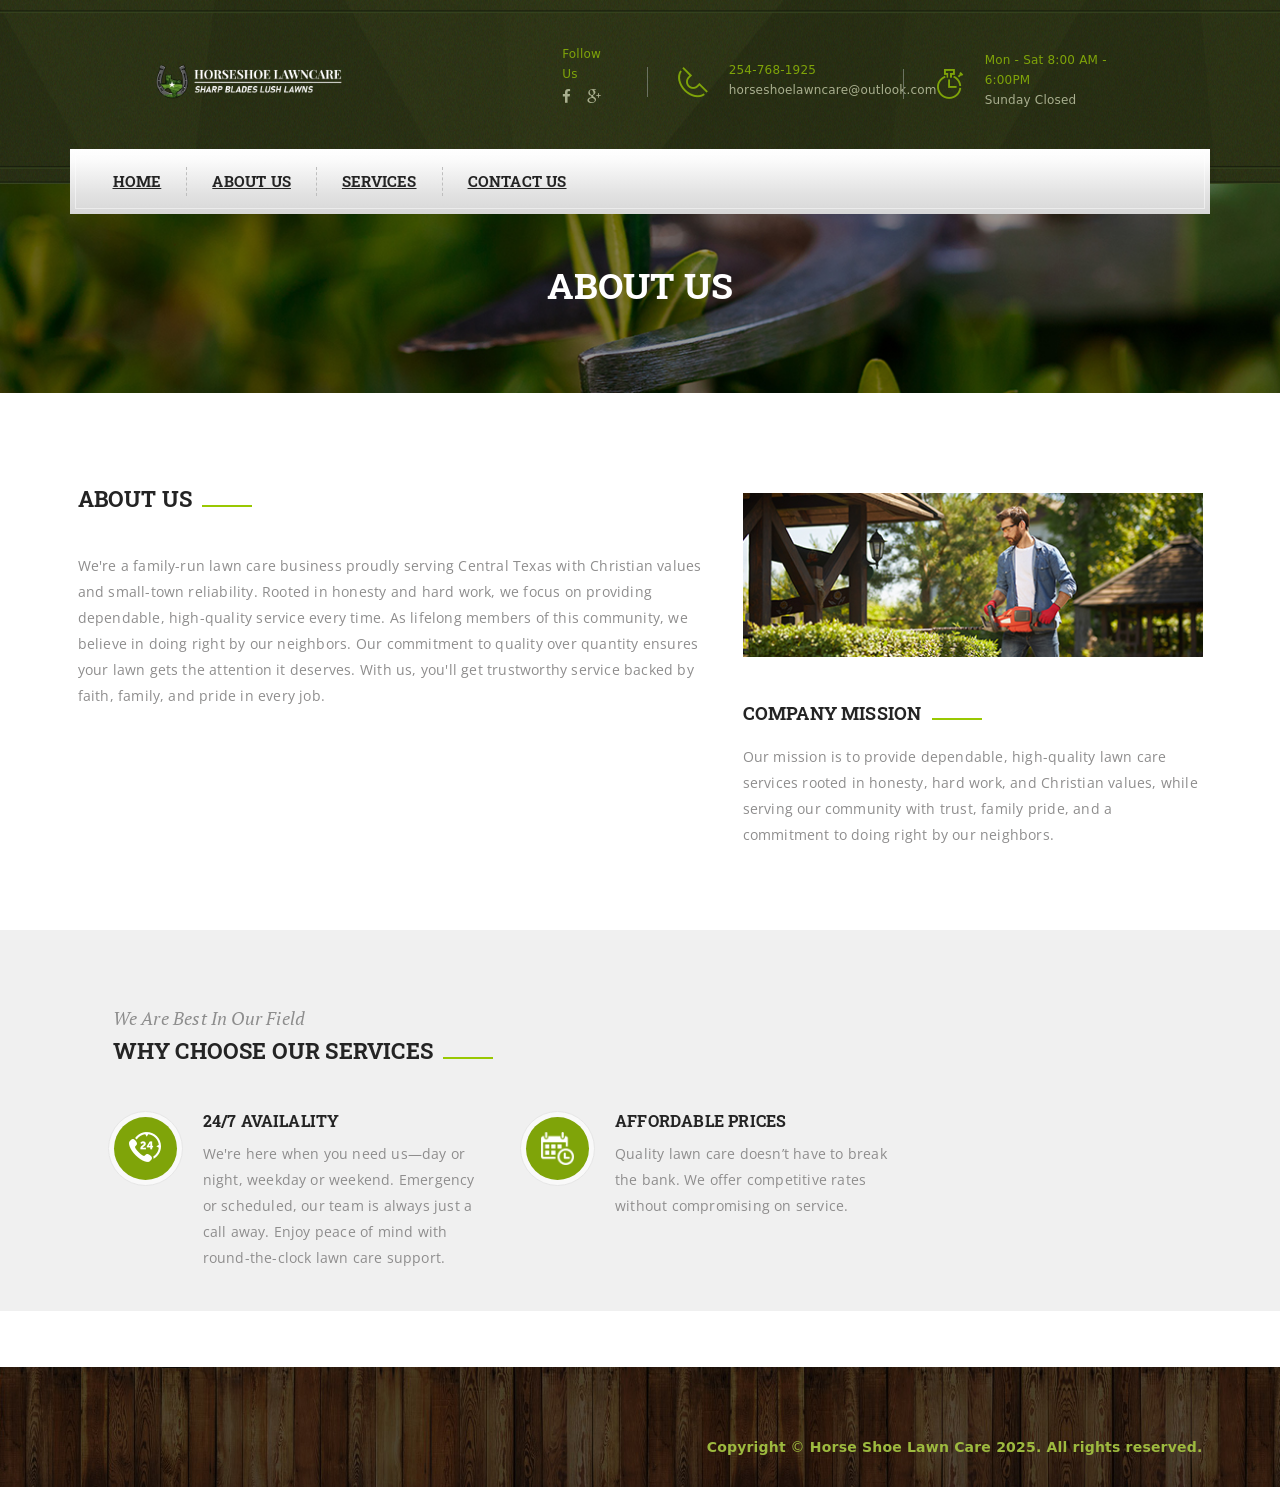
==== commit 7e9c568a: "third" ====
--- a/about-us.html
+++ b/about-us.html
@@ -168,75 +168,7 @@
                     </ul>
 				</div>
 			</div>
-				<!-- <div class="search-wrapper pull-right">
-					<ul>
-						<li>
-							<button><i class="icon icon-Search"></i></button>
-							<ul class="search-box">
-								<li>
-									<form action="#">
-										<input type="text" placeholder="Search for anything">
-										<button type="submit"><i class="icon icon-Search"></i></button>
-									</form>
-								</li>
-							</ul>
-						</li>
-						<li>
-							<button><i class="icon icon-ShoppingCart"></i></button>
-							<ul class="cart-box">
-								<li class="cart-header">
-									<h4>You have 2 Items In Your Cart.</h4>
-								</li>
-								<li class="cart-content">
-									<div class="img-box">
-										<img src="img/cart/1.jpg" alt="Awesome Image"/>
-									</div>
-									<div class="content">
-										<h4>Grass Trimmer</h4>
-										<div class="rating">
-											<i class="fa fa-star"></i>
-											<i class="fa fa-star"></i>
-											<i class="fa fa-star"></i>
-											<i class="fa fa-star"></i>
-											<i class="fa fa-star-o"></i>
-										</div>
-										<ul class="price">
-											<li><span class="or-price">$39.99</span></li>
-											<li><span class="sale-price">$24.5</span></li>
-										</ul>
-									</div>
-								</li>
-								<li class="cart-content">
-									<div class="img-box">
-										<img src="img/cart/1.jpg" alt="Awesome Image"/>
-									</div>
-									<div class="content">
-										<h4>Grass Trimmer</h4>
-										<div class="rating">
-											<i class="fa fa-star"></i>
-											<i class="fa fa-star"></i>
-											<i class="fa fa-star"></i>
-											<i class="fa fa-star"></i>
-											<i class="fa fa-star-o"></i>
-										</div>
-										<ul class="price">
-											<li><span class="or-price">$39.99</span></li>
-											<li><span class="sale-price">$24.5</span></li>
-										</ul>
-									</div>
-								</li>
-								<li class="cart-footer clearfix">
-									<div class="total-price">
-										<h4>Total price: <span>$73.5</span></h4>
-									</div>
-									<div class="checkout-box">
-										<a href="#">Checkout <i class="fa fa-shopping-cart"></i></a>
-									</div>
-								</li>
-							</ul>
-						</li>
-					</ul>
-				</div> -->
+				
 		</div>
 	</nav>
 
@@ -300,11 +232,11 @@
 	<section id="our-service-area">
 		<div class="container">
 			<div class="row">
-				<div class="col-lg-3 col-md-3 col-sm-4 col-xs-12">
+				<!-- <div class="col-lg-3 col-md-3 col-sm-4 col-xs-12">
 					<div class="service-left">
 						<img src="img/why-choose-us/whychoose.png" alt="">
 					</div>
-				</div>
+				</div> -->
 				<div class="col-lg-9 col-md-9 col-sm-8 col-xs-12">
 					<div class="service-right">
 						<div class="section-title2">
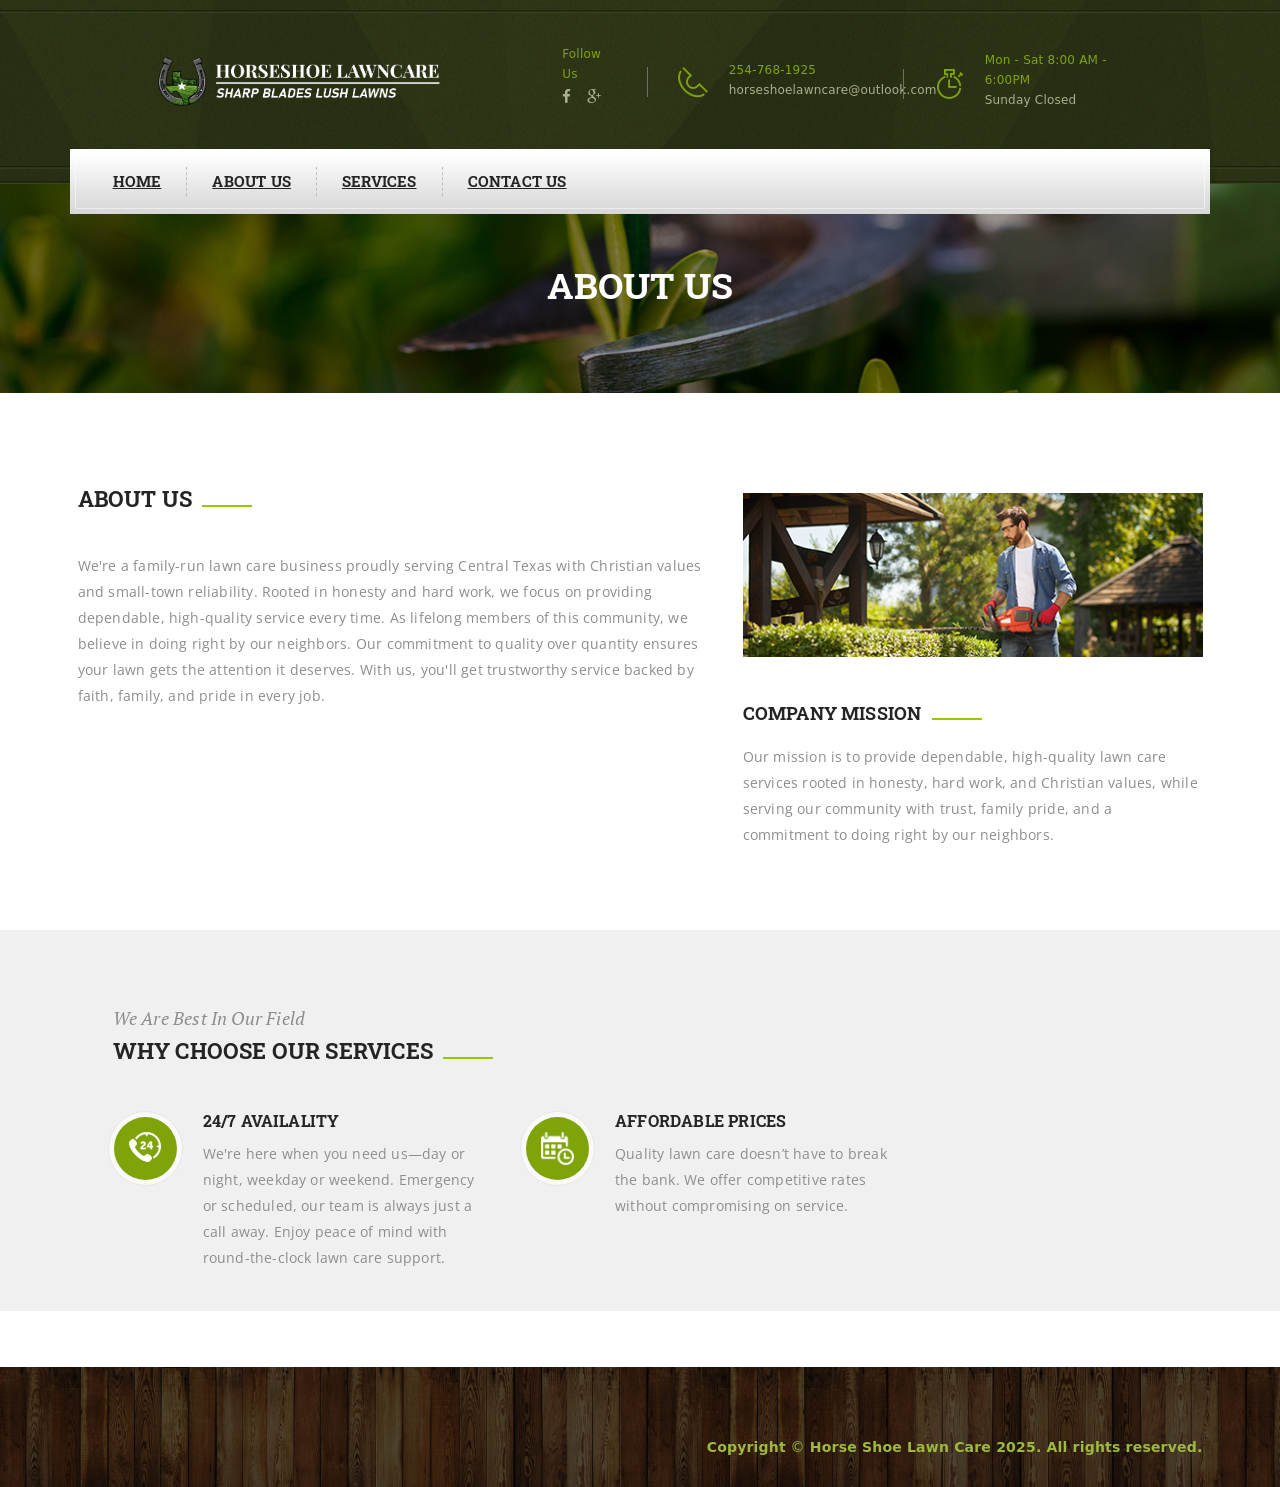
==== commit 9e9b9da8: "fourth" ====
--- a/about-us.html
+++ b/about-us.html
@@ -41,7 +41,7 @@
 			<div class="top-info pull-right row align-items-center">
 				<div class="logo pull-left col-lg-4 justify-content-end">
 					<a href="index.html">
-						<img src="img/logo.png" width="800%" style="padding-right: 100px ;" />
+						<img src="img/logo.png"" />
 					</a>
 				</div>
 
@@ -90,87 +90,22 @@
 
 	
 <nav class="mainmenu-navigation stricky">
-		<div class="container mainmenu-gradient-bg">
-			<div class="navigation pull-left">
-				<div class="nav-header">
-					<button><i class="fa fa-bars"></i></button>
-				</div>
-				<div class="nav-footer">
-					<ul class="nav">
-                        <li><a href="index.html">Home</a></li>
-                        <li class="dropdown">
-                            <a href="about-us.html">about us</a>                            
-                            <!-- <div class="sub-menu">
-                                <ul>
-                                    <li class="dropdown">
-                                        <a href="team.html">Team</a>
-                                        <div class="sub-menu">
-                                            <ul>
-                                                <li><a href="#">Third Level Menu</a></li>
-                                                <li><a href="#">Third Level Menu</a></li>
-                                                <li><a href="#">Third Level Menu</a></li>
-                                            </ul>
-                                        </div>
-                                    </li>
-                                    <li><a href="testimonial.html">Testimonials</a></li>
-                                </ul>
-                            </div>
-                        </li> -->
-                        <li  class="dropdown">
-                            <a href="services.html">Services</a>
-                           
-                        </li>
-                        <!-- <li class="dropdown">
-                            <a href="project-v1.html">Projects</a>
-                            <div class="sub-menu">
-                                <ul>
-                                    <li><a href="project-v1.html">Project One</a></li>
-                                    <li><a href="project-v2.html">Project Two</a></li>
-                                    <li><a href="project-v3.html">Project Three</a></li>
-                                    <li><a href="project-v4.html">Project Four</a></li>
-                                </ul>
-                            </div>
-                        </li>
-                        <li class="active dropdown">
-                            <a href="#">pages</a>
-                            <div class="sub-menu">
-                                <ul>
-                                    <li><a href="404.html">404 Page</a></li>
-                                    <li><a href="no-search-results.html">No Search Page</a></li>
-                                    <li><a href="search-result.html">Search Page</a></li>                                   
-                                    <li><a href="faq.html">FAQ</a></li>
-                                </ul>
-                            </div>
-                        </li>
-                        <li class="dropdown">
-                            <a href="blog-left-sidebar.html">blog</a>
-                            <div class="sub-menu">
-                                <ul>
-                                    <li><a href="blog-left-sidebar.html">Blog Left Bar</a></li>
-                                    <li><a href="blog-right-sidebar.html">Blog Right Bar</a></li>
-                                    <li><a href="blog-without-sidebar.html">Blog Without bar</a></li>                                   
-                                    <li><a href="blog-details.html">Blog Details</a></li>
-                                </ul>
-                            </div>
-                        </li>
-                        <li class="dropdown">
-                            <a href="shop.html">shop</a>
-                            <div class="sub-menu">
-                                <ul>
-                                    <li><a href="shop.html">Shop Page</a></li>
-                                    <li><a href="product-details.html">Product Details</a></li>
-                                    <li><a href="cart-page.html">Cart Page</a></li>
-                                    <li><a href="checkout-page.html">Checkout Page</a></li>
-                                </ul>
-                            </div>
-                        </li> -->
-                        <li><a href="contact.html">contact us</a></li>
-                    </ul>
-				</div>
-			</div>
-				
-		</div>
-	</nav>
+    <div class="container mainmenu-gradient-bg">
+        <div class="navigation pull-left">
+            <div class="nav-header">
+                <button><i class="fa fa-bars"></i></button>
+            </div>
+            <div class="nav-footer">
+                <ul class="nav">
+                    <li><a href="index.html">Home</a></li>
+                    <li><a href="about-us.html">About Us</a></li>
+                    <li><a href="services.html">Services</a></li>
+                    <li><a href="contact.html">Contact Us</a></li>
+                </ul>
+            </div>
+        </div>
+    </div>
+</nav>
 
 
 
--- a/css/style.css
+++ b/css/style.css
@@ -6908,9 +6908,9 @@
 }
 .service-text {
   overflow: hidden;
-  padding-bottom: 15px;
+  /* padding-bottom: 15px;
   padding-top: 21px;
-  padding-right: 10px;
+  padding-right: 10px; */
 }
 .service-text h4 {
   color: #242424;
--- a/css/responsive.css
+++ b/css/responsive.css
@@ -906,7 +906,7 @@
 	  text-align: center;
 	}
 	.service-text {
-		min-height:138px;
+		/* min-height:138px; */
 	}
 	.service-left-bg {
 	  height: 138px;
@@ -1116,7 +1116,7 @@
 		padding-right: 15px;
 	}
 	.service-text {
-	  padding-top: 40px;
+	  /* padding-top: 40px; */
 	}
 	.company-history-list ul.history-left-list {
 	  margin-right: 40px;
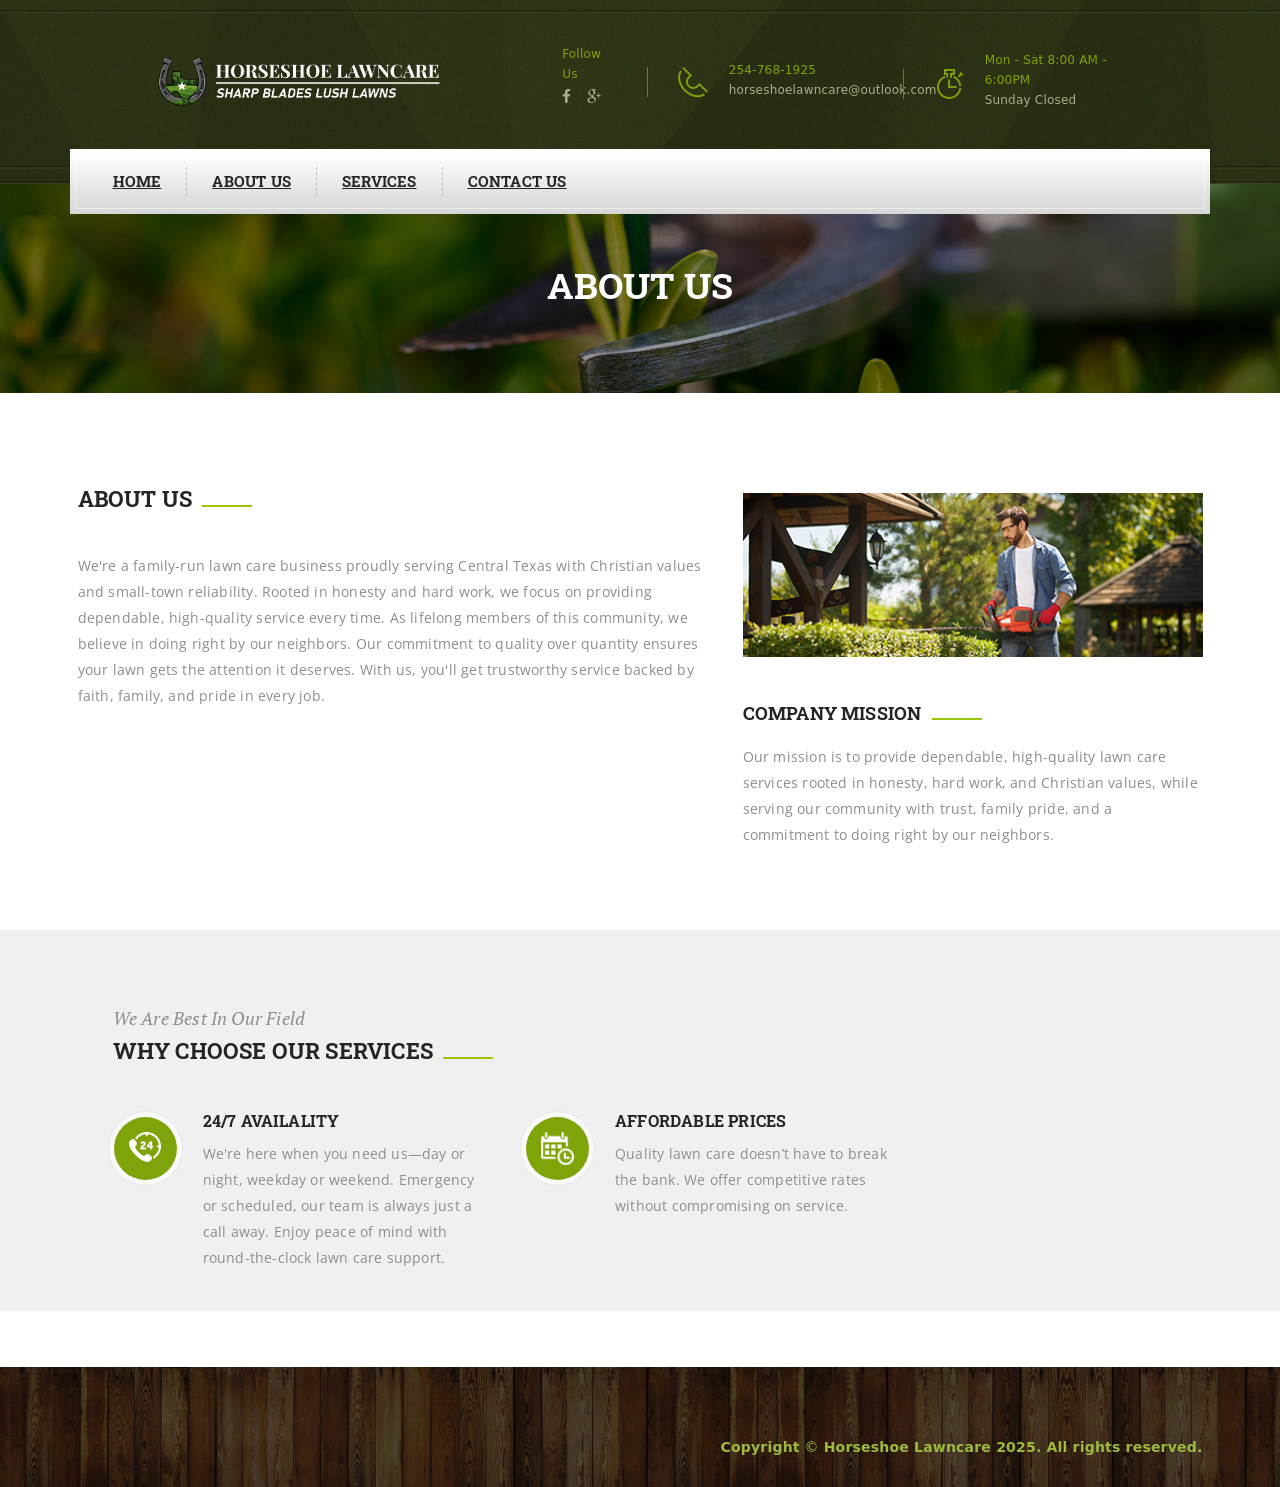
==== commit 2f7680c4: "changes done" ====
--- a/about-us.html
+++ b/about-us.html
@@ -368,7 +368,7 @@
 					</div> -->
 					<!-- .credit -->
 					<div class="credit pull-right">
-						<p><b>Copyright</b> &copy;<b> Horse Shoe Lawn Care 2025. All rights reserved.</b></p>
+						<p><b>Copyright</b> &copy;<b> Horseshoe Lawncare 2025. All rights reserved.</b></p>
 
 					</div> <!-- /.credit -->
 				</div>
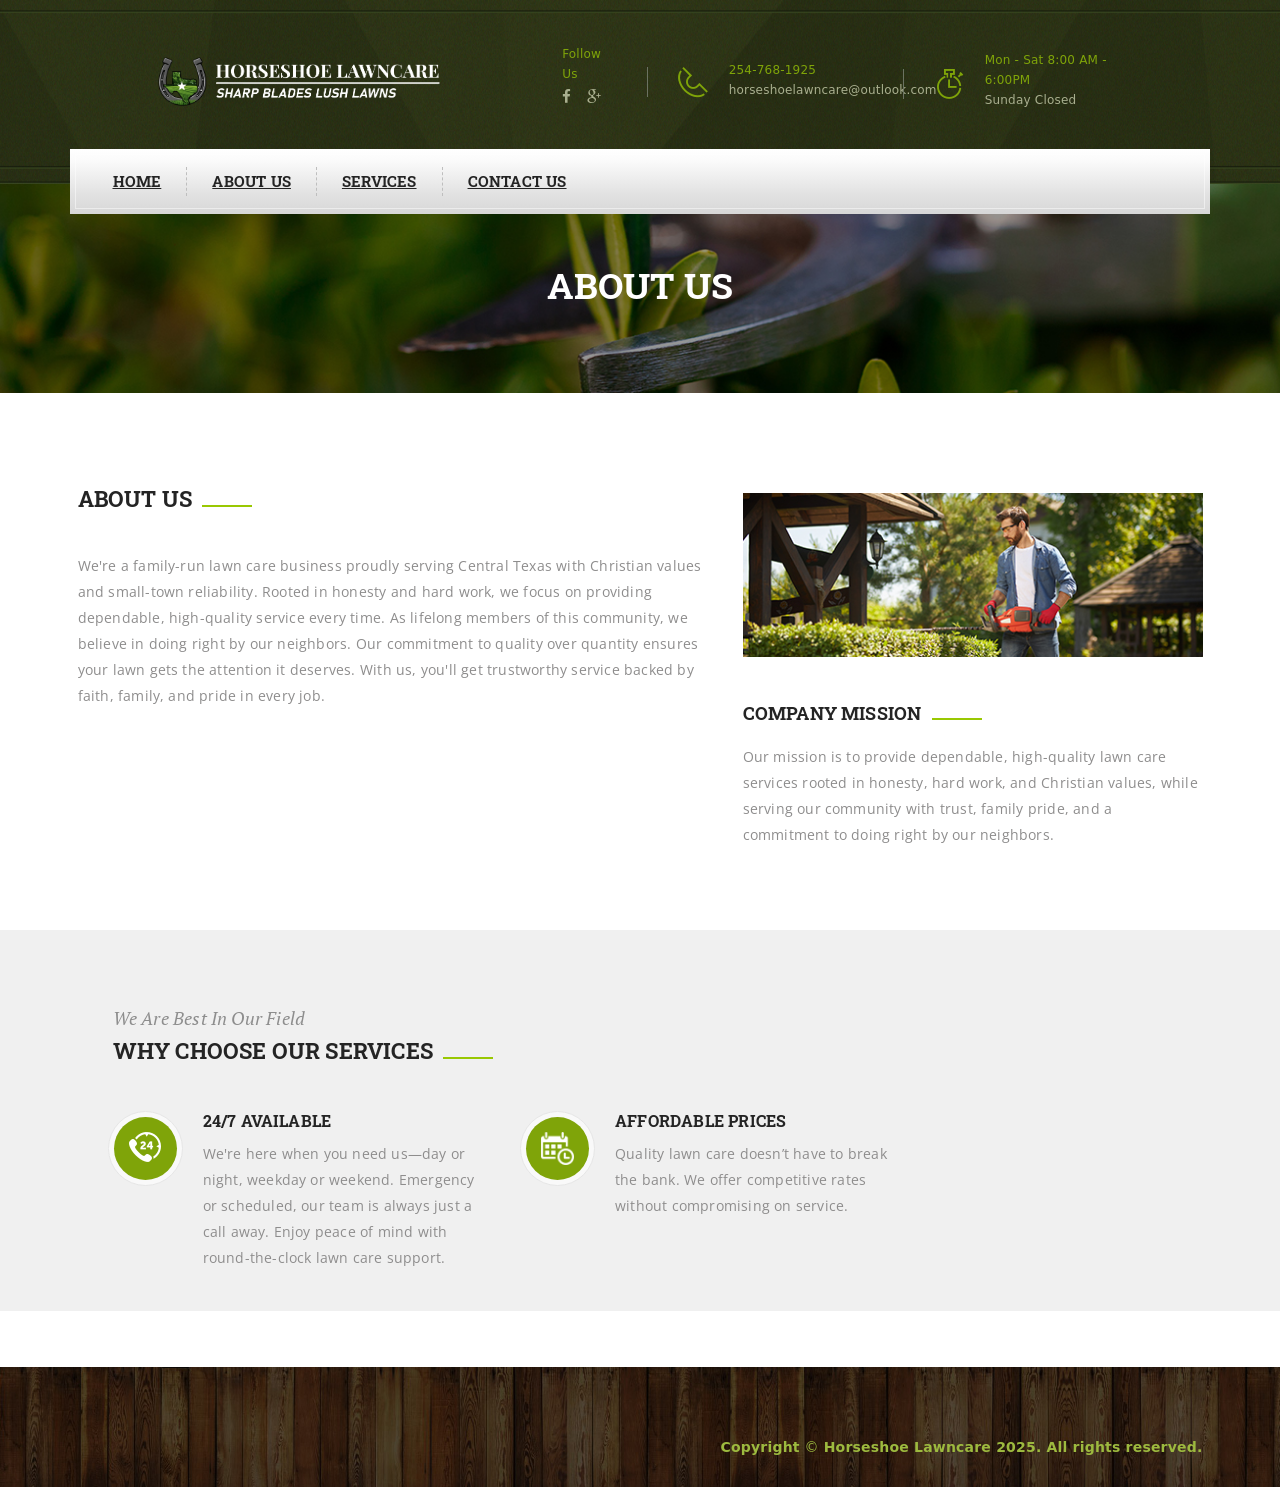
==== commit 04507912: "chanegs done 2" ====
--- a/about-us.html
+++ b/about-us.html
@@ -191,7 +191,7 @@
 									</div>
 									<div class="media-body">
 										<div class="choose-service-text">
-											<h5>24/7 availality</h5>
+											<h5>24/7 available </h5>
 											<p>We're here when you need us—day or night, weekday or weekend.
 												Emergency or scheduled, our team is always just a call away.
 												Enjoy peace of mind with round-the-clock lawn care support.</p>
